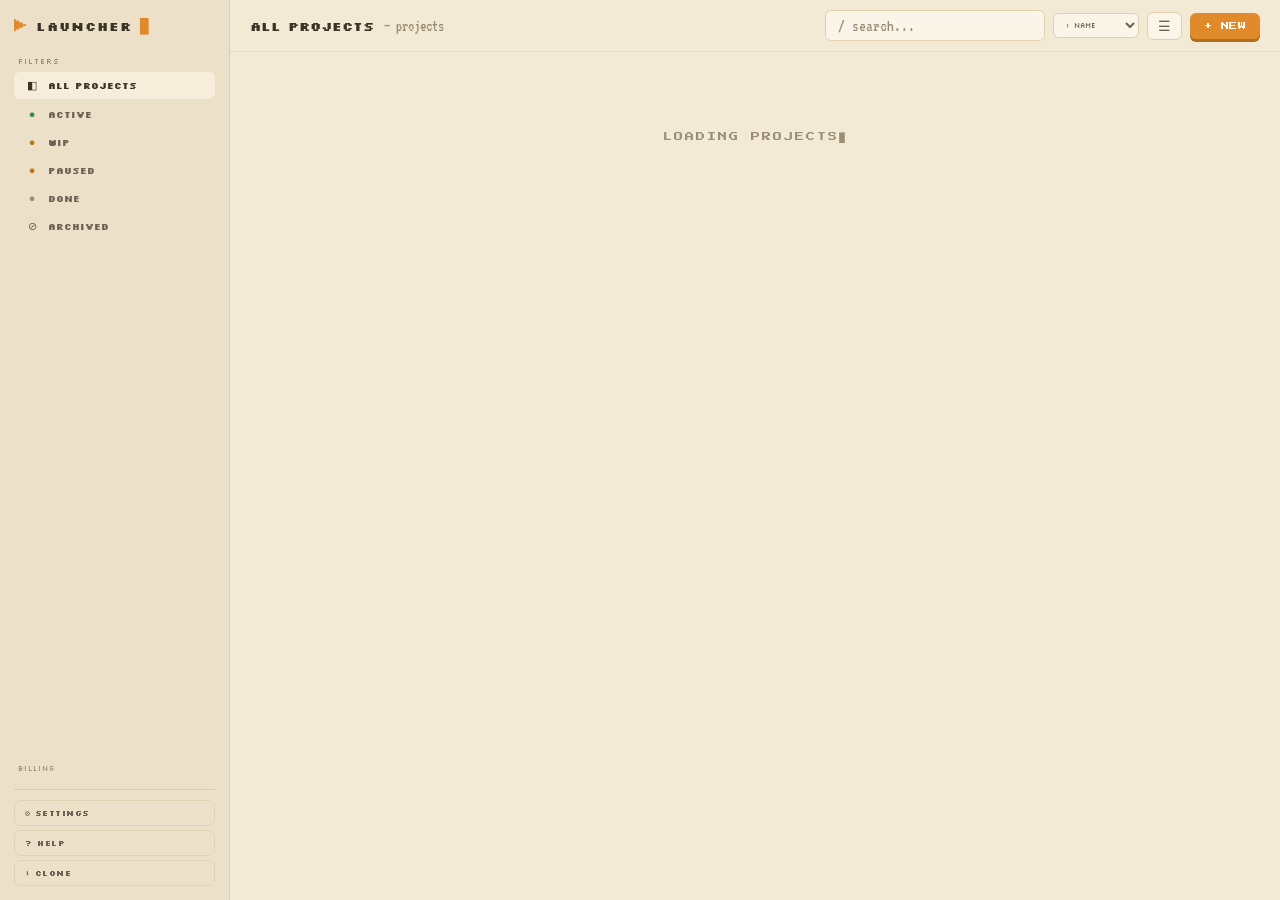
==== index.html @ af738393 "feat: redesign UI with sidebar layout, light/dark themes, and wallpaper system - Replace CRT/neon ae" ====
<!DOCTYPE html>
<html lang="en" data-theme="light">
<head>
  <meta charset="UTF-8">
  <meta name="viewport" content="width=device-width, initial-scale=1.0">
  <title>CLAUDE CODE LAUNCHER</title>
  <link rel="preconnect" href="https://fonts.googleapis.com">
  <link href="https://fonts.googleapis.com/css2?family=Press+Start+2P&family=Silkscreen:wght@400;700&family=VT323:wght@400&display=swap" rel="stylesheet">
  <link rel="stylesheet" href="static/style.css">
</head>
<body>

  <!-- Wallpaper layers -->
  <div id="wallpaper-layer"></div>
  <div id="wallpaper-dim"></div>

  <!-- App shell -->
  <div id="app">

    <!-- SIDEBAR -->
    <aside id="sidebar">
      <div class="sidebar-inner">

        <!-- Logo -->
        <div class="sidebar-logo">
          <span class="logo-icon">▶</span>
          <span class="logo-text">LAUNCHER</span>
          <span class="cursor blink">█</span>
        </div>

        <!-- Status Filters -->
        <div class="sidebar-section-label">FILTERS</div>
        <nav class="sidebar-filters">
          <button class="sidebar-filter active" data-filter="all" onclick="setStatusFilter('all')">
            <span class="filter-icon">◧</span>
            <span class="filter-label">All Projects</span>
          </button>
          <button class="sidebar-filter" data-filter="active" onclick="setStatusFilter('active')">
            <span class="filter-icon" style="color:var(--st-active)">●</span>
            <span class="filter-label">Active</span>
          </button>
          <button class="sidebar-filter" data-filter="wip" onclick="setStatusFilter('wip')">
            <span class="filter-icon" style="color:var(--st-wip)">●</span>
            <span class="filter-label">WIP</span>
          </button>
          <button class="sidebar-filter" data-filter="paused" onclick="setStatusFilter('paused')">
            <span class="filter-icon" style="color:var(--st-paused)">●</span>
            <span class="filter-label">Paused</span>
          </button>
          <button class="sidebar-filter" data-filter="done" onclick="setStatusFilter('done')">
            <span class="filter-icon" style="color:var(--st-done)">●</span>
            <span class="filter-label">Done</span>
          </button>
          <button class="sidebar-filter" data-filter="archived" onclick="setStatusFilter('archived')">
            <span class="filter-icon">⊘</span>
            <span class="filter-label">Archived</span>
          </button>
        </nav>

        <!-- Billing Widget -->
        <div class="sidebar-billing">
          <div class="sidebar-billing-label">BILLING</div>
          <div id="credit-widget" class="credit-widget"></div>
        </div>

        <!-- Bottom Buttons -->
        <div class="sidebar-bottom">
          <button class="sidebar-btn" onclick="openSettingsModal()" title="Settings">⚙ Settings</button>
          <button class="sidebar-btn" onclick="openHelp()" title="Help (press ?)">? Help</button>
          <button class="sidebar-btn" onclick="openCloneModal()" title="Clone from GitHub">⬇ Clone</button>
        </div>

      </div>
    </aside>

    <!-- MAIN -->
    <main id="main">

      <!-- Topbar -->
      <div id="topbar">
        <div class="topbar-left">
          <span class="topbar-filter-title" id="topbar-title">All Projects</span>
          <span class="topbar-count" id="project-count">— projects</span>
        </div>
        <div class="topbar-right">
          <input class="search-bar" id="search-bar" type="text"
                 placeholder="/ search..." oninput="filterProjects(this.value)"
                 autocomplete="off" spellcheck="false">
          <select class="sort-select" id="sort-select" onchange="setSortBy(this.value)" title="Sort projects">
            <option value="name">↑ NAME</option>
            <option value="launched">▶ LAUNCHED</option>
            <option value="modified">⏱ MODIFIED</option>
            <option value="status">◈ STATUS</option>
          </select>
          <button class="btn-view" id="view-toggle" onclick="toggleView()" title="Switch to list view">☰</button>
          <button class="btn-new" onclick="openAddModal()">+ NEW</button>
        </div>
      </div>

      <!-- Project Grid -->
      <div class="main-content">
        <div class="grid" id="project-grid">
          <div class="loading-msg">LOADING PROJECTS<span class="blink">█</span></div>
        </div>
      </div>

    </main>
  </div>

  <div id="toast" class="toast hidden"></div>

  <!-- ── ADD MODAL ── -->
  <div id="add-modal" class="modal hidden" onclick="closeOnBackdrop(event,'add-modal')">
    <div class="modal-box">
      <div class="modal-title">+ NEW PROJECT</div>
      <div class="field-group">
        <label>PROJECT NAME</label>
        <input type="text" id="add-name" placeholder="My New Project" maxlength="50">
      </div>
      <div class="field-group">
        <label>DESCRIPTION</label>
        <textarea id="add-desc" placeholder="What does it do?" rows="3" maxlength="200"></textarea>
      </div>
      <div class="field-group">
        <label>TECH TAGS (comma-separated)</label>
        <input type="text" id="add-tech" placeholder="Python, Flask, React">
      </div>
      <div class="field-group">
        <label>STATUS</label>
        <select id="add-status" class="status-select">
          <option value="ACTIVE">ACTIVE</option>
          <option value="WIP">WIP</option>
          <option value="PAUSED">PAUSED</option>
          <option value="DONE">DONE</option>
        </select>
      </div>
      <div class="field-group">
        <label>COLOR</label>
        <div class="color-row">
          <input type="color" id="add-color" value="#888899">
          <div class="color-swatches">
            <span class="swatch" style="background:#ff6b6b" onclick="setSwatch('#ff6b6b','add-color')"></span>
            <span class="swatch" style="background:#4ecdc4" onclick="setSwatch('#4ecdc4','add-color')"></span>
            <span class="swatch" style="background:#ffe66d" onclick="setSwatch('#ffe66d','add-color')"></span>
            <span class="swatch" style="background:#a8e063" onclick="setSwatch('#a8e063','add-color')"></span>
            <span class="swatch" style="background:#c77dff" onclick="setSwatch('#c77dff','add-color')"></span>
            <span class="swatch" style="background:#ff9f43" onclick="setSwatch('#ff9f43','add-color')"></span>
            <span class="swatch" style="background:#48dbfb" onclick="setSwatch('#48dbfb','add-color')"></span>
            <span class="swatch" style="background:#ff6b9d" onclick="setSwatch('#ff6b9d','add-color')"></span>
          </div>
        </div>
      </div>
      <div class="field-group">
        <label class="theme-option">
          <input type="checkbox" id="add-create-repo"> <span>CREATE PRIVATE GITHUB REPO</span>
        </label>
      </div>
      <div class="modal-actions">
        <button class="btn-pixel btn-cancel" onclick="closeModal('add-modal')">CANCEL</button>
        <button class="btn-pixel btn-confirm" onclick="addProject()">CREATE</button>
      </div>
    </div>
  </div>

  <!-- ── EDIT MODAL ── -->
  <div id="edit-modal" class="modal hidden" onclick="closeOnBackdrop(event,'edit-modal')">
    <div class="modal-box modal-box-wide">
      <div class="modal-title">✎ EDIT PROJECT</div>
      <input type="hidden" id="edit-name">
      <div class="field-group">
        <label>DESCRIPTION</label>
        <textarea id="edit-desc" rows="2" maxlength="200"></textarea>
      </div>
      <div class="field-group">
        <label>NOTES (private, expandable on card)</label>
        <textarea id="edit-notes" rows="2" maxlength="500" placeholder="Private notes..."></textarea>
      </div>
      <div class="field-group">
        <label>TECH TAGS (comma-separated)</label>
        <input type="text" id="edit-tech" placeholder="Python, Flask, React">
      </div>
      <div class="field-group">
        <label>CUSTOM LAUNCH CMD (blank = cd &amp;&amp; claude)</label>
        <input type="text" id="edit-launch-cmd" placeholder="npm run dev &amp;&amp; claude">
      </div>
      <div class="field-row">
        <div class="field-group" style="flex:1">
          <label>STATUS</label>
          <select id="edit-status" class="status-select">
            <option value="ACTIVE">ACTIVE</option>
            <option value="WIP">WIP</option>
            <option value="PAUSED">PAUSED</option>
            <option value="DONE">DONE</option>
          </select>
        </div>
        <div class="field-group" style="width:110px">
          <label>DEV PORT</label>
          <input type="text" id="edit-port" placeholder="3000" maxlength="5">
        </div>
      </div>
      <div class="field-group">
        <label>COLOR</label>
        <div class="color-row">
          <input type="color" id="edit-color">
          <div class="color-swatches">
            <span class="swatch" style="background:#ff6b6b" onclick="setSwatch('#ff6b6b','edit-color')"></span>
            <span class="swatch" style="background:#4ecdc4" onclick="setSwatch('#4ecdc4','edit-color')"></span>
            <span class="swatch" style="background:#ffe66d" onclick="setSwatch('#ffe66d','edit-color')"></span>
            <span class="swatch" style="background:#a8e063" onclick="setSwatch('#a8e063','edit-color')"></span>
            <span class="swatch" style="background:#c77dff" onclick="setSwatch('#c77dff','edit-color')"></span>
            <span class="swatch" style="background:#ff9f43" onclick="setSwatch('#ff9f43','edit-color')"></span>
            <span class="swatch" style="background:#48dbfb" onclick="setSwatch('#48dbfb','edit-color')"></span>
            <span class="swatch" style="background:#ff6b9d" onclick="setSwatch('#ff6b9d','edit-color')"></span>
          </div>
        </div>
      </div>
      <div class="modal-actions">
        <button class="btn-pixel btn-archive" id="edit-archive-btn" onclick="archiveFromEdit()">⊘ ARCHIVE</button>
        <button class="btn-pixel btn-cancel" onclick="closeModal('edit-modal')">CANCEL</button>
        <button class="btn-pixel btn-confirm" onclick="saveEdit()">SAVE</button>
      </div>
      <div class="danger-zone">
        <button class="btn-danger" onclick="openRenameFromEdit()">✎ RENAME</button>
        <button class="btn-danger" onclick="openDeleteFromEdit()">⊗ DELETE</button>
      </div>
    </div>
  </div>

  <!-- ── BILLING DAY MODAL ── -->
  <div id="billing-modal" class="modal hidden" onclick="closeOnBackdrop(event,'billing-modal')">
    <div class="modal-box" style="max-width:340px">
      <div class="modal-title">⚡ BILLING RESET DATE</div>
      <div class="field-group">
        <label>DAY OF MONTH (1–28)</label>
        <input type="number" id="billing-day-input" min="1" max="28" placeholder="1">
      </div>
      <p class="modal-hint">Day when Anthropic billing resets. Used to calculate countdown timer.</p>
      <div class="modal-actions">
        <button class="btn-pixel btn-cancel" onclick="closeModal('billing-modal')">CANCEL</button>
        <button class="btn-pixel btn-confirm" onclick="saveBillingDay()">SAVE</button>
      </div>
    </div>
  </div>

  <!-- ── HELP MODAL ── -->
  <div id="help-modal" class="modal hidden" onclick="closeOnBackdrop(event,'help-modal')">
    <div class="modal-box modal-box-wide help-modal-box">
      <div class="modal-title">? HELP &amp; SHORTCUTS</div>

      <div class="help-grid">

        <div class="help-section">
          <div class="help-section-title">⌨ KEYBOARD</div>
          <div class="help-row"><span class="help-key">1 – 9</span><span class="help-val">Launch nth project card</span></div>
          <div class="help-row"><span class="help-key">/</span><span class="help-val">Focus search bar</span></div>
          <div class="help-row"><span class="help-key">ESC</span><span class="help-val">Close modal / clear search</span></div>
        </div>

        <div class="help-section">
          <div class="help-section-title">🃏 CARD BUTTONS</div>
          <div class="help-row"><span class="help-key">✎</span><span class="help-val">Edit description, notes, color, status</span></div>
          <div class="help-row"><span class="help-key">📁</span><span class="help-val">Open project folder in Explorer</span></div>
          <div class="help-row"><span class="help-key">💻</span><span class="help-val">Open project in VS Code</span></div>
          <div class="help-row"><span class="help-key">🌐</span><span class="help-val">Open localhost:PORT in browser (set port in edit)</span></div>
          <div class="help-row"><span class="help-key">▶ LAUNCH</span><span class="help-val">Open Windows Terminal → WSL → Claude</span></div>
          <div class="help-row"><span class="help-key">▼ NOTES</span><span class="help-val">Expand / collapse private notes</span></div>
        </div>

        <div class="help-section">
          <div class="help-section-title">◧ SIDEBAR</div>
          <div class="help-row"><span class="help-key">All</span><span class="help-val">Show all active projects</span></div>
          <div class="help-row"><span class="help-key">⊘ Archived</span><span class="help-val">Show archived projects</span></div>
          <div class="help-row"><span class="help-key">⚡ Xd</span><span class="help-val">Days until billing resets — click to set</span></div>
          <div class="help-row"><span class="help-key">CONSOLE ↗</span><span class="help-val">Open console.anthropic.com</span></div>
          <div class="help-row"><span class="help-key">+ NEW</span><span class="help-val">Add new project (creates folder on disk)</span></div>
        </div>

        <div class="help-section">
          <div class="help-section-title">📌 CARD INFO</div>
          <div class="help-row"><span class="help-key">⑂ main •3</span><span class="help-val">Git branch + uncommitted files</span></div>
          <div class="help-row"><span class="help-key">⏱ 2d ago</span><span class="help-val">Last file modified in project folder</span></div>
          <div class="help-row"><span class="help-key">▶ launched</span><span class="help-val">Last time you clicked LAUNCH</span></div>
          <div class="help-row"><span class="help-key">ACTIVE</span><span class="help-val">Status badge — set in edit modal</span></div>
        </div>

        <div class="help-section">
          <div class="help-section-title">✎ EDIT MODAL FIELDS</div>
          <div class="help-row"><span class="help-key">Description</span><span class="help-val">Short summary shown on card</span></div>
          <div class="help-row"><span class="help-key">Notes</span><span class="help-val">Private notes, expandable on card</span></div>
          <div class="help-row"><span class="help-key">Tech tags</span><span class="help-val">Comma-separated: Python, Flask, React</span></div>
          <div class="help-row"><span class="help-key">Launch cmd</span><span class="help-val">Custom terminal command (blank = cd &amp;&amp; claude)</span></div>
          <div class="help-row"><span class="help-key">Dev port</span><span class="help-val">Port for 🌐 browser button (e.g. 3000)</span></div>
          <div class="help-row"><span class="help-key">⊘ Archive</span><span class="help-val">Hide project without deleting from disk</span></div>
        </div>

        <div class="help-section">
          <div class="help-section-title">🔔 NOTIFICATIONS</div>
          <div class="help-row"><span class="help-key">ntfy app</span><span class="help-val">Topic: Safe-Claude_Home</span></div>
          <div class="help-row"><span class="help-key">Auto-fires</span><span class="help-val">Every time Claude finishes a response</span></div>
          <div class="help-row"><span class="help-key">All projects</span><span class="help-val">Works in any Claude session, not just launcher</span></div>
        </div>

      </div>

      <div class="modal-actions">
        <button class="btn-pixel btn-confirm" onclick="closeModal('help-modal')">GOT IT</button>
      </div>
    </div>
  </div>

  <!-- ── SETTINGS MODAL ── -->
  <div id="settings-modal" class="modal hidden" onclick="closeOnBackdrop(event,'settings-modal')">
    <div class="modal-box modal-box-wide">
      <div class="modal-title">⚙ SETTINGS</div>
      <div class="field-group">
        <label>PROJECTS BASE DIR (Windows path)</label>
        <input type="text" id="settings-win-base" placeholder="D:\Claude Code" maxlength="200">
      </div>
      <div class="field-group">
        <label>WSL DISTRO NAME</label>
        <input type="text" id="settings-wsl-distro" placeholder="Ubuntu" maxlength="60">
      </div>
      <div class="field-group">
        <label>POLL INTERVAL (seconds)</label>
        <input type="number" id="settings-poll" min="2" max="60" placeholder="5">
      </div>
      <div class="field-group">
        <label>SCAN INTERVAL (seconds)</label>
        <input type="number" id="settings-scan" min="10" max="600" placeholder="60">
      </div>
      <div class="field-group">
        <label>THEME</label>
        <div class="theme-options">
          <label class="theme-option"><input type="radio" name="theme" value="light"><span>LIGHT (warm amber)</span></label>
          <label class="theme-option"><input type="radio" name="theme" value="dark"><span>DARK (slate)</span></label>
        </div>
      </div>
      <div class="field-group">
        <label>WALLPAPER</label>
        <div class="wallpaper-presets">
          <button class="wallpaper-preset active" data-wp="" onclick="setWallpaperPreset('')">OFF</button>
          <button class="wallpaper-preset" data-wp="sunset" onclick="setWallpaperPreset('sunset')">SUNSET</button>
          <button class="wallpaper-preset" data-wp="ocean" onclick="setWallpaperPreset('ocean')">OCEAN</button>
          <button class="wallpaper-preset" data-wp="synth" onclick="setWallpaperPreset('synth')">SYNTH</button>
          <button class="wallpaper-preset" data-wp="forest" onclick="setWallpaperPreset('forest')">FOREST</button>
          <button class="wallpaper-preset" data-wp="ember" onclick="setWallpaperPreset('ember')">EMBER</button>
          <button class="wallpaper-preset" data-wp="slate" onclick="setWallpaperPreset('slate')">SLATE</button>
          <button class="wallpaper-preset" data-wp="custom" id="custom-wp-btn" style="display:none" onclick="setWallpaperPreset('custom')">CUSTOM</button>
        </div>
        <div style="margin-top:8px">
          <label class="wallpaper-upload-label" for="wallpaper-upload">📁 UPLOAD IMAGE</label>
          <input type="file" id="wallpaper-upload" accept="image/*" style="display:none" onchange="onWallpaperUpload(this)">
        </div>
      </div>
      <div class="field-group">
        <label>WALLPAPER DIM &nbsp;<span id="wallpaper-dim-val" style="font-family:var(--font-vt);font-size:15px;color:var(--text2)">40%</span></label>
        <input type="range" id="wallpaper-dim-slider" min="0" max="80" value="40"
               oninput="onWallpaperDimChange(this.value)">
      </div>
      <div class="field-group">
        <label class="theme-option">
          <input type="checkbox" id="settings-summer"> <span>SUMMER (pomeranian mascot)</span>
        </label>
      </div>
      <div class="field-group">
        <label>DESKTOP ICON</label>
        <div style="display:flex;align-items:center;gap:14px;flex-wrap:wrap;margin-bottom:8px">
          <label class="theme-option"><input type="radio" name="desktop-icon" value="icon0" checked> <span>Original</span></label>
          <label class="theme-option"><input type="radio" name="desktop-icon" value="icon1"> <span>PixelArt</span></label>
          <label class="theme-option"><input type="radio" name="desktop-icon" value="icon2"> <span>Gold</span></label>
        </div>
        <button class="btn-pixel btn-confirm" onclick="createDesktopIcon()" style="padding:6px 14px;font-size:0.85em">&#x1F4E5; CREATE DESKTOP ICON</button>
      </div>
      <div class="field-group">
        <label>LAUNCHER PROJECT</label>
        <button class="btn-pixel btn-confirm" onclick="openSelf()" style="display:inline-flex;align-items:center;gap:6px;padding:6px 14px;font-size:0.85em">
          <span style="font-size:1.1em">&#x1F680;</span> OPEN IN CLAUDE
        </button>
      </div>
      <div class="field-group">
        <label>MAINTENANCE</label>
        <div style="display:flex;align-items:center;gap:12px">
          <span id="orphan-count-label" style="font-family:var(--font-vt);font-size:17px;color:var(--text3)">Loading...</span>
          <button class="btn-pixel btn-cancel" id="prune-btn" onclick="doPruneMeta()" style="padding:4px 12px;font-size:0.8em">PRUNE ORPHANS</button>
        </div>
      </div>
      <div class="modal-actions">
        <button class="btn-pixel btn-cancel" onclick="closeModal('settings-modal')">CANCEL</button>
        <button class="btn-pixel btn-confirm" onclick="saveSettingsModal()">SAVE</button>
      </div>
    </div>
  </div>

  <!-- ── SESSION HISTORY MODAL ── -->
  <div id="sessions-modal" class="modal hidden" onclick="closeOnBackdrop(event,'sessions-modal')">
    <div class="modal-box modal-box-wide">
      <div class="modal-title" id="sessions-modal-title">SESSION HISTORY</div>
      <div id="sessions-list" class="session-list"></div>
      <div class="modal-actions">
        <button class="btn-pixel btn-cancel" onclick="closeModal('sessions-modal')">CLOSE</button>
      </div>
    </div>
  </div>

  <!-- ── COMMIT & PUSH MODAL ── -->
  <div id="commit-modal" class="modal hidden" onclick="closeOnBackdrop(event,'commit-modal')">
    <div class="modal-box modal-box-wide">
      <div class="modal-title">⇧ COMMIT &amp; PUSH</div>
      <input type="hidden" id="commit-project-name">
      <div class="field-group">
        <label>CHANGED FILES</label>
        <textarea id="commit-file-list" class="commit-file-list" rows="5" readonly></textarea>
      </div>
      <div class="field-group">
        <label>COMMIT MESSAGE</label>
        <input type="text" id="commit-message" maxlength="200" placeholder="Update: description of changes">
      </div>
      <div class="modal-actions">
        <button class="btn-pixel btn-cancel" onclick="closeModal('commit-modal')">CANCEL</button>
        <button class="btn-pixel btn-confirm" onclick="doCommitPush()">COMMIT &amp; PUSH</button>
      </div>
    </div>
  </div>

  <!-- ── DELETE CONFIRM MODAL ── -->
  <div id="delete-modal" class="modal hidden" onclick="closeOnBackdrop(event,'delete-modal')">
    <div class="modal-box" style="max-width:380px">
      <div class="modal-title" style="color:var(--danger)">⚠ DELETE PROJECT</div>
      <input type="hidden" id="delete-project-name">
      <p class="modal-hint">This sends the folder to the Recycle Bin. Type the project name to confirm.</p>
      <div class="field-group">
        <label>TYPE PROJECT NAME TO CONFIRM</label>
        <input type="text" id="delete-confirm-input" placeholder="Project name">
      </div>
      <div class="modal-actions">
        <button class="btn-pixel btn-cancel" onclick="closeModal('delete-modal')">CANCEL</button>
        <button class="btn-pixel btn-danger" onclick="doDeleteProject()">DELETE</button>
      </div>
    </div>
  </div>

  <!-- ── RENAME MODAL ── -->
  <div id="rename-modal" class="modal hidden" onclick="closeOnBackdrop(event,'rename-modal')">
    <div class="modal-box" style="max-width:380px">
      <div class="modal-title">✎ RENAME PROJECT</div>
      <input type="hidden" id="rename-project-old">
      <div class="field-group">
        <label>NEW NAME</label>
        <input type="text" id="rename-project-new" maxlength="100" placeholder="New project name">
      </div>
      <div class="modal-actions">
        <button class="btn-pixel btn-cancel" onclick="closeModal('rename-modal')">CANCEL</button>
        <button class="btn-pixel btn-confirm" onclick="doRenameProject()">RENAME</button>
      </div>
    </div>
  </div>

  <!-- ── CLONE MODAL ── -->
  <div id="clone-modal" class="modal hidden" onclick="closeOnBackdrop(event,'clone-modal')">
    <div class="modal-box" style="max-width:440px">
      <div class="modal-title">⬇ CLONE FROM GITHUB</div>
      <div class="field-group">
        <label>GITHUB URL OR REPO (user/repo)</label>
        <input type="text" id="clone-url" placeholder="https://github.com/user/repo"
               oninput="onCloneUrlInput(this.value)" autocomplete="off" spellcheck="false">
      </div>
      <div class="field-group">
        <label>FOLDER NAME <span style="opacity:.5">(auto from URL)</span></label>
        <input type="text" id="clone-name" placeholder="repo-name" maxlength="100"
               oninput="onCloneNameInput(this.value)">
      </div>
      <div id="clone-status"></div>
      <div class="modal-actions">
        <button class="btn-pixel btn-cancel" onclick="closeModal('clone-modal')">CANCEL</button>
        <button class="btn-pixel btn-confirm" id="clone-btn" onclick="doClone()">⬇ CLONE</button>
      </div>
    </div>
  </div>

  <!-- Summer mascot -->
  <div id="summer-zone" style="display:none">
    <div id="summer"></div>
    <div id="summer-bubble"></div>
  </div>

  <script src="static/app.js"></script>
  <script src="static/summer.js"></script>
</body>
</html>
---- static/style.css ----
/* ── RESET & BASE ── */
*, *::before, *::after { box-sizing: border-box; margin: 0; padding: 0; }

/* ── FONT VARS & LIGHT THEME TOKENS ── */
:root {
  --bg: #f3ead6;
  --dot-bg: rgba(120,90,40,.07);
  --sidebar: #ece0c8;
  --sidebar-bd: #ddccab;
  --card: #fffdf7;
  --card-bd: #e7dcc4;
  --text: #3a3326;
  --text2: #6b6253;
  --text3: #9b8e74;
  --accent: #e08a2b;
  --accent-strong: #c2701c;
  --accent-ink: #ffffff;
  --accent-shadow: #b06d1a;
  --chip-bg: #f3ead6;
  --chip-bd: #e0d3b4;
  --field-bg: #fbf5e9;
  --field-bd: #e0d0ad;
  --hover: #f6eeda;
  --shadow: 0 2px 8px rgba(120,90,40,.10);
  --git-bg: #eaf3f6;
  --git-bd: #cfe2e8;
  --git-ink: #4f7a86;
  --st-active: #3d8a45;
  --st-wip: #b07d18;
  --st-paused: #c2701c;
  --st-done: #9b8e74;
  --topbar-bg: rgba(243,234,214,0.90);
  --sidebar-glass: rgba(236,224,200,0.94);
  --danger: #c0392b;
  --font-pixel: 'Press Start 2P', monospace;
  --font-silk: 'Silkscreen', monospace;
  --font-vt: 'VT323', monospace;
}

/* ── DARK THEME TOKENS ── */
[data-theme="dark"] {
  --bg: #15171c;
  --dot-bg: rgba(255,255,255,.025);
  --sidebar: #1b1e25;
  --sidebar-bd: #2c313b;
  --card: #20242c;
  --card-bd: #2c313b;
  --text: #e8e6df;
  --text2: #9aa0ac;
  --text3: #6b7280;
  --accent: #e8a13c;
  --accent-strong: #f0b85a;
  --accent-ink: #1a1407;
  --accent-shadow: #3a2c12;
  --chip-bg: #262b34;
  --chip-bd: #343b46;
  --field-bg: #1b1e25;
  --field-bd: #2c313b;
  --hover: #262b34;
  --shadow: 0 3px 12px rgba(0,0,0,.32);
  --git-bg: #13242a;
  --git-bd: #2c4a52;
  --git-ink: #7fc0cc;
  --st-active: #76d672;
  --st-wip: #e8c44d;
  --st-paused: #e89a4d;
  --st-done: #9aa0ac;
  --topbar-bg: rgba(21,23,28,0.90);
  --sidebar-glass: rgba(27,30,37,0.94);
  --danger: #e05c5c;
}

html { font-size: 16px; }
body {
  background: var(--bg);
  color: var(--text);
  font-family: var(--font-vt);
  font-size: 20px;
  height: 100vh;
  overflow: hidden;
}

/* ── WALLPAPER LAYERS ── */
#wallpaper-layer,
#wallpaper-dim {
  position: fixed;
  inset: 0;
  pointer-events: none;
}
#wallpaper-layer { z-index: 0; }
#wallpaper-dim   { z-index: 1; }

/* ── APP SHELL ── */
#app {
  position: relative;
  z-index: 2;
  display: flex;
  height: 100vh;
}

/* ── SIDEBAR ── */
#sidebar {
  width: 230px;
  flex-shrink: 0;
  height: 100vh;
  overflow-y: auto;
  background: var(--sidebar-glass);
  border-right: 1px solid var(--sidebar-bd);
  backdrop-filter: blur(12px);
  -webkit-backdrop-filter: blur(12px);
  z-index: 20;
}
.sidebar-inner {
  display: flex;
  flex-direction: column;
  height: 100%;
  padding: 18px 14px 14px;
  gap: 0;
}

/* logo */
.sidebar-logo {
  display: flex;
  align-items: center;
  gap: 8px;
  margin-bottom: 22px;
}
.logo-icon {
  font-family: var(--font-pixel);
  font-size: 14px;
  color: var(--accent);
}
.logo-text {
  font-family: var(--font-silk);
  font-weight: 700;
  font-size: 13px;
  color: var(--text);
  letter-spacing: 1px;
}
.cursor { color: var(--accent); font-size: 14px; }
.blink  { animation: blink 1s step-end infinite; }

/* section labels */
.sidebar-section-label {
  font-family: var(--font-silk);
  font-size: 8px;
  color: var(--text3);
  letter-spacing: 1px;
  margin-bottom: 6px;
  padding: 0 4px;
}

/* filter nav */
.sidebar-filters {
  display: flex;
  flex-direction: column;
  gap: 2px;
  margin-bottom: 20px;
}
.sidebar-filter {
  display: flex;
  align-items: center;
  gap: 8px;
  background: transparent;
  border: none;
  border-radius: 6px;
  padding: 7px 10px;
  cursor: pointer;
  color: var(--text2);
  width: 100%;
  text-align: left;
  transition: background 0.12s, color 0.12s;
}
.sidebar-filter:hover { background: var(--hover); color: var(--text); }
.sidebar-filter.active { background: var(--hover); color: var(--text); }
.filter-icon {
  font-size: 11px;
  width: 16px;
  text-align: center;
  flex-shrink: 0;
}
.filter-label {
  font-family: var(--font-silk);
  font-size: 9px;
  font-weight: 700;
}

/* billing widget */
.sidebar-billing {
  margin-top: auto;
  padding: 10px 4px 0;
}
.sidebar-billing-label {
  font-family: var(--font-silk);
  font-size: 7px;
  color: var(--text3);
  letter-spacing: 1px;
  margin-bottom: 6px;
}
.credit-widget {
  display: flex;
  flex-direction: column;
  gap: 4px;
}
.credit-pill {
  font-family: var(--font-silk);
  font-size: 7px;
  border: 1px solid;
  border-radius: 3px;
  padding: 3px 7px;
  letter-spacing: 0.5px;
  white-space: nowrap;
  display: inline-block;
}
.credit-reset   { border-color: var(--accent); color: var(--accent); cursor: pointer; }
.credit-reset:hover { filter: brightness(1.2); }
.credit-set     { border-color: var(--text3); color: var(--text3); cursor: pointer; }
.credit-set:hover { border-color: var(--accent); color: var(--accent); }
.credit-launches { border-color: var(--chip-bd); color: var(--text2); }
.credit-console  { border-color: var(--git-ink); color: var(--git-ink); cursor: pointer; }
.credit-console:hover { filter: brightness(1.2); }

/* bottom sidebar buttons */
.sidebar-bottom {
  display: flex;
  flex-direction: column;
  gap: 4px;
  margin-top: 10px;
  padding-top: 10px;
  border-top: 1px solid var(--sidebar-bd);
}
.sidebar-btn {
  font-family: var(--font-silk);
  font-size: 8px;
  font-weight: 700;
  background: transparent;
  border: 1px solid var(--chip-bd);
  border-radius: 6px;
  padding: 7px 10px;
  color: var(--text2);
  cursor: pointer;
  text-align: left;
  transition: background 0.12s, color 0.12s, border-color 0.12s;
  letter-spacing: 0.5px;
}
.sidebar-btn:hover {
  background: var(--hover);
  color: var(--text);
  border-color: var(--text3);
}

/* ── MAIN ── */
#main {
  flex: 1;
  display: flex;
  flex-direction: column;
  height: 100vh;
  overflow: hidden;
}

/* ── TOPBAR ── */
#topbar {
  display: flex;
  align-items: center;
  justify-content: space-between;
  gap: 12px;
  padding: 10px 20px;
  background: var(--topbar-bg);
  border-bottom: 1px solid var(--card-bd);
  backdrop-filter: blur(10px);
  -webkit-backdrop-filter: blur(10px);
  position: sticky;
  top: 0;
  z-index: 10;
  flex-shrink: 0;
}
.topbar-left {
  display: flex;
  align-items: baseline;
  gap: 10px;
  flex-shrink: 0;
}
.topbar-filter-title {
  font-family: var(--font-silk);
  font-weight: 700;
  font-size: 13px;
  color: var(--text);
}
.topbar-count {
  font-family: var(--font-vt);
  font-size: 16px;
  color: var(--text3);
}
.topbar-right {
  display: flex;
  align-items: center;
  gap: 8px;
}

/* search bar */
.search-bar {
  background: var(--field-bg);
  border: 1px solid var(--field-bd);
  border-radius: 6px;
  color: var(--text);
  font-family: var(--font-vt);
  font-size: 17px;
  padding: 6px 12px;
  outline: none;
  width: 220px;
  transition: border-color 0.15s;
}
.search-bar:focus { border-color: var(--accent); }
.search-bar::placeholder { color: var(--text3); }

/* sort select */
.sort-select {
  background: var(--field-bg);
  border: 1px solid var(--field-bd);
  border-radius: 6px;
  color: var(--text2);
  font-family: var(--font-silk);
  font-size: 7px;
  padding: 6px 8px;
  cursor: pointer;
  outline: none;
  transition: border-color 0.15s;
}
.sort-select:hover, .sort-select:focus { border-color: var(--accent); color: var(--text); }
.sort-select option { background: var(--field-bg); color: var(--text); }

/* view toggle */
.btn-view {
  background: var(--field-bg);
  border: 1px solid var(--field-bd);
  border-radius: 6px;
  color: var(--text2);
  font-size: 14px;
  padding: 5px 10px;
  cursor: pointer;
  transition: background 0.12s, border-color 0.12s;
}
.btn-view:hover { background: var(--hover); border-color: var(--text3); color: var(--text); }

/* + NEW button */
.btn-new {
  font-family: var(--font-pixel);
  font-size: 8px;
  background: var(--accent);
  color: var(--accent-ink);
  border: none;
  border-radius: 6px;
  padding: 9px 14px;
  cursor: pointer;
  box-shadow: 0 3px 0 var(--accent-shadow);
  letter-spacing: 0.5px;
  white-space: nowrap;
  transition: filter 0.1s;
}
.btn-new:hover  { filter: brightness(1.08); }
.btn-new:active { transform: translateY(2px); box-shadow: none; }

/* ── MAIN CONTENT / GRID ── */
.main-content {
  flex: 1;
  overflow-y: auto;
  padding: 20px 20px;
}
.grid {
  display: grid;
  grid-template-columns: repeat(auto-fill, minmax(340px, 1fr));
  gap: 16px;
  align-items: stretch;
}

/* ── CARD ── */
.card {
  position: relative;
  background: var(--card);
  border: 1px solid var(--card-bd);
  border-top: 3px solid var(--card-color, #888);
  border-radius: 8px;
  box-shadow: var(--shadow);
  padding: 15px 16px;
  display: flex;
  flex-direction: column;
  gap: 8px;
  height: 300px;
  overflow: hidden;
  transition: transform 0.12s, box-shadow 0.12s, border-color 0.12s;
}
.card:hover {
  border-color: var(--card-color, #888);
  box-shadow: 0 8px 22px rgba(0,0,0,.15);
  transform: translateY(-2px);
}
.card-pinned { border-top-width: 4px; }
.card-archived {
  opacity: 0.5;
  filter: grayscale(40%);
}
.card-archived:hover { opacity: 0.72; filter: grayscale(20%); }

.card-header {
  display: flex;
  align-items: center;
  gap: 8px;
  flex-shrink: 0;
}
.card-dot {
  width: 9px; height: 9px;
  border-radius: 2px;
  flex-shrink: 0;
  image-rendering: pixelated;
}
.card-name {
  font-family: var(--font-pixel);
  font-size: 9px;
  color: var(--text);
  flex: 1;
  line-height: 1.5;
  word-break: break-word;
  overflow: hidden;
  display: -webkit-box;
  -webkit-line-clamp: 2;
  -webkit-box-orient: vertical;
}

.card-meta {
  display: flex;
  align-items: center;
  gap: 6px;
  flex-wrap: wrap;
  flex-shrink: 0;
}

.status-badge {
  font-family: var(--font-silk);
  font-size: 7px;
  color: var(--status-color, #888);
  box-shadow: inset 0 0 0 1.5px var(--status-color, #888);
  border-radius: 3px;
  padding: 2px 6px;
  letter-spacing: 0.5px;
  white-space: nowrap;
}

.git-badge {
  font-family: var(--font-silk);
  font-size: 7px;
  color: var(--git-ink);
  background: var(--git-bg);
  border: 1px solid var(--git-bd);
  border-radius: 3px;
  padding: 2px 6px;
  letter-spacing: 0.3px;
  white-space: nowrap;
  max-width: 130px;
  overflow: hidden;
  text-overflow: ellipsis;
}
.git-dirty  { color: var(--st-wip); margin-left: 2px; }
.git-ahead  { color: var(--st-active); margin-left: 2px; }
.git-behind { color: var(--danger); margin-left: 2px; }

.last-modified {
  font-family: var(--font-vt);
  font-size: 15px;
  color: var(--text3);
  white-space: nowrap;
}
.disk-size {
  font-family: var(--font-vt);
  font-size: 14px;
  color: var(--text3);
  margin-left: auto;
  white-space: nowrap;
}

.card-launched {
  font-family: var(--font-vt);
  font-size: 15px;
  color: var(--text3);
  flex-shrink: 0;
}
.card-usage {
  font-family: var(--font-vt);
  font-size: 14px;
  color: var(--text3);
  flex-shrink: 0;
}

.card-desc {
  font-family: var(--font-vt);
  font-size: 18px;
  color: var(--text2);
  line-height: 1.4;
  overflow: hidden;
  display: -webkit-box;
  -webkit-line-clamp: 3;
  -webkit-box-orient: vertical;
  flex: 1;
  min-height: 0;
}

.card-notes {
  font-family: var(--font-vt);
  font-size: 16px;
  color: var(--text3);
  line-height: 1.4;
  background: var(--chip-bg);
  border-left: 2px solid var(--chip-bd);
  padding: 6px 8px;
  white-space: pre-wrap;
  word-break: break-word;
  overflow: hidden;
  max-height: 200px;
  transition: max-height 0.25s ease, padding 0.25s ease;
  flex-shrink: 0;
}
.card-notes.collapsed { max-height: 0; padding-top: 0; padding-bottom: 0; }

.btn-notes-toggle {
  background: transparent;
  border: none;
  cursor: pointer;
  font-family: var(--font-silk);
  font-size: 7px;
  color: var(--text3);
  padding: 2px 0;
  letter-spacing: 0.5px;
  transition: color 0.15s;
  flex-shrink: 0;
}
.btn-notes-toggle:hover { color: var(--text); }

.card-tech {
  display: flex;
  flex-wrap: wrap;
  gap: 4px;
  min-height: 18px;
  max-height: 44px;
  overflow: hidden;
  flex-shrink: 0;
}
.tag {
  font-family: var(--font-silk);
  font-size: 7px;
  background: var(--chip-bg);
  color: var(--text3);
  border: 1px solid var(--chip-bd);
  border-radius: 3px;
  padding: 2px 5px;
}

.card-footer {
  margin-top: auto;
  flex-shrink: 0;
}

/* quick actions */
.quick-actions {
  display: flex;
  gap: 5px;
  margin-bottom: 7px;
  flex-wrap: nowrap;
  overflow: hidden;
}
.btn-quick {
  background: var(--chip-bg);
  border: 1px solid var(--chip-bd);
  border-radius: 5px;
  cursor: pointer;
  font-size: 13px;
  padding: 3px 7px;
  line-height: 1;
  transition: border-color 0.12s, transform 0.08s, background 0.1s;
}
.btn-quick:hover { border-color: var(--accent); background: var(--hover); transform: translateY(-1px); }
.btn-quick:active { transform: translate(1px, 1px); }

/* card action row */
.card-actions-row {
  display: flex;
  align-items: center;
  gap: 6px;
  justify-content: flex-end;
}

/* ── LAUNCH BUTTON ── */
.btn-launch {
  font-family: var(--font-silk);
  font-weight: 700;
  font-size: 10px;
  color: #fff;
  text-shadow: 0 1px 2px rgba(0,0,0,0.4);
  background: var(--card-color, #888);
  border: none;
  border-radius: 6px;
  padding: 9px 18px;
  min-width: 122px;
  text-align: center;
  cursor: pointer;
  box-shadow: 0 3px 0 rgba(0,0,0,0.2);
  letter-spacing: 0.5px;
  transition: filter 0.1s, transform 0.05s;
  position: relative;
}
.btn-launch:hover  { filter: brightness(1.12); }
.btn-launch:active { transform: translateY(2px); box-shadow: none; }
.btn-launch.loading { opacity: 0.7; cursor: not-allowed; }

/* ── COMMIT BUTTON ── */
.btn-commit {
  background: transparent;
  border: 1px solid var(--st-wip);
  border-radius: 5px;
  color: var(--st-wip);
  cursor: pointer;
  font-family: var(--font-silk);
  font-size: 8px;
  padding: 5px 8px;
  line-height: 1;
  transition: background 0.12s, transform 0.08s;
  white-space: nowrap;
}
.btn-commit:hover { background: rgba(176,125,24,.1); transform: translateY(-1px); }

/* ── PIN / EDIT BUTTONS ── */
.btn-pin {
  background: transparent;
  border: none;
  cursor: pointer;
  color: var(--text3);
  font-size: 12px;
  padding: 2px 4px;
  transition: color 0.15s, transform 0.1s;
  line-height: 1;
  flex-shrink: 0;
}
.btn-pin:hover  { color: var(--st-wip); transform: scale(1.2); }
.btn-pin.pinned { color: var(--st-wip); }

.btn-edit {
  background: transparent;
  border: none;
  cursor: pointer;
  color: var(--text3);
  font-size: 14px;
  padding: 2px 5px;
  transition: color 0.15s;
  flex-shrink: 0;
}
.btn-edit:hover { color: var(--text); }

/* ── KEYBOARD HINT ── */
.kbd-hint {
  position: absolute;
  top: 0; right: 0;
  background: var(--accent);
  color: var(--accent-ink);
  font-family: var(--font-pixel);
  font-size: 7px;
  padding: 3px 6px;
  border-bottom-left-radius: 7px;
  opacity: 0.85;
  pointer-events: none;
  z-index: 2;
}

/* ── LIVE DOT ── */
.live-dot {
  display: inline-block;
  width: 7px; height: 7px;
  border-radius: 50%;
  background: var(--st-active);
  margin-left: 4px;
  animation: livepulse 1.5s ease-in-out infinite;
  vertical-align: middle;
  flex-shrink: 0;
}

/* ── ARCHIVE BADGE ── */
.archive-badge {
  position: absolute;
  top: 50%; left: 50%;
  transform: translate(-50%, -50%) rotate(-12deg);
  font-family: var(--font-pixel);
  font-size: 10px;
  color: rgba(192,57,43,0.3);
  border: 2px solid rgba(192,57,43,0.2);
  padding: 5px 12px;
  pointer-events: none;
  z-index: 5;
  letter-spacing: 3px;
}

/* ── LOADING MSG ── */
.loading-msg {
  grid-column: 1 / -1;
  font-family: var(--font-pixel);
  font-size: 9px;
  color: var(--text3);
  text-align: center;
  padding: 60px 0;
  letter-spacing: 2px;
}

/* ── COMPACT (LIST) VIEW ── */
.grid.list-view {
  display: flex;
  flex-direction: column;
  gap: 6px;
  grid-template-columns: unset;
}
.grid.list-view .card {
  height: auto;
  min-height: 0;
  flex-direction: row;
  align-items: center;
  gap: 10px;
  padding: 8px 12px;
  border-top: 1px solid var(--card-bd);
  border-left: 3px solid var(--card-color, #888);
  border-radius: 7px;
  overflow: hidden;
}
.grid.list-view .card:hover { transform: translateX(1px); }
.grid.list-view .card .card-header { flex: 0 0 180px; overflow: hidden; }
.grid.list-view .card .card-name  { font-size: 8px; -webkit-line-clamp: 1; }
.grid.list-view .card .card-meta  { flex: 0 0 auto; margin: 0; flex-wrap: nowrap; }
.grid.list-view .card .card-footer {
  margin-top: 0; margin-left: auto; flex-shrink: 0;
}
.grid.list-view .card .card-actions-row { justify-content: flex-end; }
.grid.list-view .card .btn-launch {
  min-width: 96px; font-size: 9px; padding: 6px 10px; border-radius: 5px;
}
.grid.list-view .card .quick-actions { margin-bottom: 0; }
.grid.list-view .card .card-desc,
.grid.list-view .card .card-tech,
.grid.list-view .card .card-notes,
.grid.list-view .card .card-launched,
.grid.list-view .card .card-usage,
.grid.list-view .card .disk-size,
.grid.list-view .card .btn-notes-toggle,
.grid.list-view .card .archive-badge,
.grid.list-view .card .kbd-hint { display: none; }

/* ── MODAL ── */
.modal {
  position: fixed; inset: 0; z-index: 200;
  background: rgba(0,0,0,0.45);
  display: flex; align-items: center; justify-content: center;
  padding: 20px;
}
.modal.hidden { display: none; }

.modal-box {
  background: var(--card);
  border: 1px solid var(--card-bd);
  border-radius: 14px;
  padding: 24px 26px;
  width: 100%; max-width: 420px;
  display: flex; flex-direction: column; gap: 16px;
  box-shadow: 0 30px 80px rgba(0,0,0,.35);
  animation: modalin .22s ease;
  max-height: calc(100vh - 40px);
  overflow-y: auto;
}
.modal-box-wide { max-width: 600px; }

.modal-title {
  font-family: var(--font-pixel);
  font-size: 9px;
  color: var(--accent);
  letter-spacing: 1px;
  border-bottom: 1px solid var(--card-bd);
  padding-bottom: 12px;
  flex-shrink: 0;
}

.field-group { display: flex; flex-direction: column; gap: 5px; }
.field-group label {
  font-family: var(--font-silk);
  font-size: 8px;
  color: var(--text3);
  letter-spacing: 0.5px;
}
.field-group input[type="text"],
.field-group input[type="number"],
.field-group textarea,
.status-select {
  background: var(--field-bg);
  border: 1px solid var(--field-bd);
  border-radius: 6px;
  color: var(--text);
  font-family: var(--font-vt);
  font-size: 19px;
  padding: 7px 10px;
  resize: vertical;
  outline: none;
  transition: border-color 0.15s;
}
.status-select { cursor: pointer; width: 100%; }
.field-group input:focus,
.field-group textarea:focus { border-color: var(--accent); }

.field-row { display: flex; gap: 12px; align-items: flex-start; }
.modal-hint {
  font-family: var(--font-vt);
  font-size: 17px;
  color: var(--text3);
  line-height: 1.5;
}

.color-row { display: flex; align-items: center; gap: 12px; }
.field-group input[type="color"] {
  width: 34px; height: 34px; padding: 0;
  border: 1px solid var(--field-bd);
  border-radius: 5px;
  background: var(--field-bg); cursor: pointer;
}
.color-swatches { display: flex; gap: 6px; flex-wrap: wrap; }
.swatch {
  width: 20px; height: 20px; cursor: pointer;
  border: 1.5px solid transparent;
  border-radius: 3px;
  transition: transform 0.1s, border-color 0.1s;
}
.swatch:hover { transform: scale(1.25); border-color: var(--text); }

.modal-actions {
  display: flex; justify-content: flex-end; gap: 8px;
  border-top: 1px solid var(--card-bd); padding-top: 14px;
  flex-shrink: 0;
}

/* modal buttons */
.btn-pixel {
  font-family: var(--font-silk);
  font-weight: 700;
  font-size: 8px;
  border: none;
  cursor: pointer;
  padding: 8px 14px;
  border-radius: 6px;
  transition: filter 0.1s, transform 0.05s;
  letter-spacing: 0.5px;
}
.btn-pixel:active { transform: translateY(1px); }

.btn-add     { /* alias for btn-new in old code */ }
.btn-cancel  { background: var(--chip-bg); color: var(--text2); border: 1px solid var(--chip-bd); }
.btn-cancel:hover { filter: brightness(0.95); }
.btn-confirm { background: var(--accent); color: var(--accent-ink); }
.btn-confirm:hover { filter: brightness(1.08); }

.btn-archive {
  background: transparent;
  color: var(--danger);
  border: 1px solid var(--danger) !important;
  margin-right: auto;
}
.btn-archive:hover { background: rgba(192,57,43,.1); }
.btn-unarchive {
  background: transparent;
  color: var(--accent);
  border: 1px solid var(--accent) !important;
  margin-right: auto;
}
.btn-unarchive:hover { background: rgba(224,138,43,.1); }

.btn-archive-toggle { display: none; }

.danger-zone {
  border-top: 1px solid rgba(192,57,43,0.3);
  padding-top: 12px;
  display: flex; gap: 8px; align-items: center;
  flex-shrink: 0;
}
.btn-danger {
  background: transparent;
  color: var(--danger);
  border: 1px solid var(--danger);
  border-radius: 5px;
  font-family: var(--font-silk);
  font-size: 7px;
  font-weight: 700;
  padding: 6px 10px;
  cursor: pointer;
  transition: background 0.12s;
}
.btn-danger:hover { background: rgba(192,57,43,.12); }

/* ── THEME RADIO GROUP ── */
.theme-options { display: flex; gap: 12px; flex-wrap: wrap; }
.theme-option  { display: flex; align-items: center; gap: 6px; cursor: pointer; }
.theme-option input[type="radio"],
.theme-option input[type="checkbox"] {
  accent-color: var(--accent);
  width: 13px; height: 13px; cursor: pointer;
}
.theme-option span {
  font-family: var(--font-silk);
  font-size: 8px;
  color: var(--text2);
}
.theme-option:hover span { color: var(--text); }

/* ── WALLPAPER SETTINGS ── */
.wallpaper-presets {
  display: flex;
  flex-wrap: wrap;
  gap: 5px;
  margin-top: 2px;
}
.wallpaper-preset {
  font-family: var(--font-silk);
  font-size: 7px;
  font-weight: 700;
  background: var(--chip-bg);
  border: 1px solid var(--chip-bd);
  border-radius: 5px;
  padding: 5px 8px;
  cursor: pointer;
  color: var(--text2);
  transition: background 0.1s, border-color 0.1s, color 0.1s;
}
.wallpaper-preset:hover { border-color: var(--accent); color: var(--accent); }
.wallpaper-preset.active {
  background: var(--accent);
  color: var(--accent-ink);
  border-color: var(--accent);
}
.wallpaper-upload-label {
  display: inline-block;
  font-family: var(--font-silk);
  font-size: 7px;
  font-weight: 700;
  background: var(--chip-bg);
  border: 1px solid var(--chip-bd);
  border-radius: 5px;
  padding: 5px 10px;
  cursor: pointer;
  color: var(--text2);
  transition: background 0.1s, border-color 0.1s;
}
.wallpaper-upload-label:hover { border-color: var(--accent); color: var(--accent); }
.wallpaper-upload-label.active {
  background: var(--accent);
  color: var(--accent-ink);
  border-color: var(--accent);
}

input[type="range"] {
  width: 100%;
  accent-color: var(--accent);
  cursor: pointer;
}

/* ── TOAST ── */
.toast {
  position: fixed;
  bottom: 80px;
  left: 50%;
  transform: translateX(-50%);
  z-index: 9999;
  font-family: var(--font-silk);
  font-weight: 700;
  font-size: 9px;
  letter-spacing: 0.5px;
  color: var(--text);
  background: var(--card);
  border: 1px solid var(--card-bd);
  border-radius: 9px;
  padding: 11px 18px;
  box-shadow: 0 10px 30px rgba(0,0,0,.25);
  animation: toastin .25s ease;
  white-space: nowrap;
}
.toast.success { color: var(--st-active); border-color: var(--st-active); }
.toast.error   { color: var(--danger);    border-color: var(--danger); }
.toast.hidden  { display: none; }

/* ── HELP MODAL ── */
.help-modal-box {
  max-width: 740px;
  max-height: calc(100vh - 40px);
  overflow-y: auto;
}
.help-grid {
  display: grid;
  grid-template-columns: 1fr 1fr;
  gap: 18px;
}
.help-section { display: flex; flex-direction: column; gap: 5px; }
.help-section-title {
  font-family: var(--font-silk);
  font-size: 7px;
  font-weight: 700;
  color: var(--accent);
  letter-spacing: 1px;
  border-bottom: 1px solid var(--card-bd);
  padding-bottom: 5px;
  margin-bottom: 3px;
}
.help-row { display: flex; align-items: baseline; gap: 8px; }
.help-key {
  font-family: var(--font-silk);
  font-size: 7px;
  color: var(--accent);
  background: var(--chip-bg);
  border: 1px solid var(--chip-bd);
  border-radius: 3px;
  padding: 2px 5px;
  white-space: nowrap;
  flex-shrink: 0;
  min-width: 65px;
  text-align: center;
}
.help-val {
  font-family: var(--font-vt);
  font-size: 17px;
  color: var(--text2);
  line-height: 1.3;
}
@media (max-width: 680px) {
  .help-grid { grid-template-columns: 1fr; }
  .help-modal-box { max-width: 100%; }
}

/* ── SESSION HISTORY MODAL ── */
.session-list {
  display: flex; flex-direction: column; gap: 6px;
  max-height: 300px; overflow-y: auto;
}
.session-row {
  display: flex; flex-direction: column; gap: 2px;
  padding: 9px 11px;
  background: var(--chip-bg);
  border: 1px solid var(--chip-bd);
  border-radius: 7px;
  cursor: pointer;
  transition: border-color 0.12s;
}
.session-row:hover { border-color: var(--accent); }
.session-row-header {
  display: flex; align-items: center; justify-content: space-between; gap: 8px;
}
.session-ago  { font-family: var(--font-silk); font-size: 7px; color: var(--text3); }
.session-meta { font-family: var(--font-silk); font-size: 6px; color: var(--text3); }
.session-prompt {
  font-family: var(--font-vt); font-size: 17px;
  color: var(--text2); line-height: 1.3;
  overflow: hidden; text-overflow: ellipsis; white-space: nowrap;
}

/* ── COMMIT MODAL ── */
.commit-file-list {
  font-family: var(--font-vt); font-size: 15px;
  color: var(--st-wip);
  background: var(--field-bg);
  border: 1px solid var(--field-bd);
  border-radius: 6px;
  padding: 7px 10px; max-height: 110px; overflow-y: auto;
  white-space: pre; resize: none;
}

/* ── SCROLLBAR ── */
::-webkit-scrollbar { width: 6px; height: 6px; }
::-webkit-scrollbar-track { background: transparent; }
::-webkit-scrollbar-thumb { background: var(--chip-bd); border-radius: 3px; }
::-webkit-scrollbar-thumb:hover { background: var(--text3); }

/* ── SUMMER ZONE ── */
#summer-zone {
  position: fixed; bottom: 0; left: 230px; right: 0;
  height: 52px; pointer-events: none;
  z-index: 50;
}
#summer {
  position: absolute; bottom: 4px;
  width: 64px; height: 64px;
  image-rendering: pixelated;
  pointer-events: auto; cursor: pointer;
  transform: translateX(40px);
}
#summer-bubble {
  position: absolute; bottom: 68px;
  font-size: 16px; pointer-events: none;
  animation: bubble-pop 1.8s ease forwards;
  display: none;
}

/* ── ANIMATIONS ── */
@keyframes blink     { 0%,100%{opacity:1} 50%{opacity:0} }
@keyframes livepulse { 0%,100%{opacity:1;} 50%{opacity:.3} }
@keyframes toastin   { from{transform:translateX(-50%) translateY(18px);opacity:0} to{transform:translateX(-50%) translateY(0);opacity:1} }
@keyframes modalin   { from{transform:translateY(14px) scale(.985);opacity:0} to{transform:translateY(0) scale(1);opacity:1} }
@keyframes bubble-pop {
  0%   { opacity:0; transform:translateY(4px); }
  20%  { opacity:1; transform:translateY(0); }
  80%  { opacity:1; }
  100% { opacity:0; transform:translateY(-8px); }
}

/* ── MISC ── */
#clone-status { font-family: var(--font-silk); font-size: 8px; min-height: 16px; margin-bottom: 6px; }
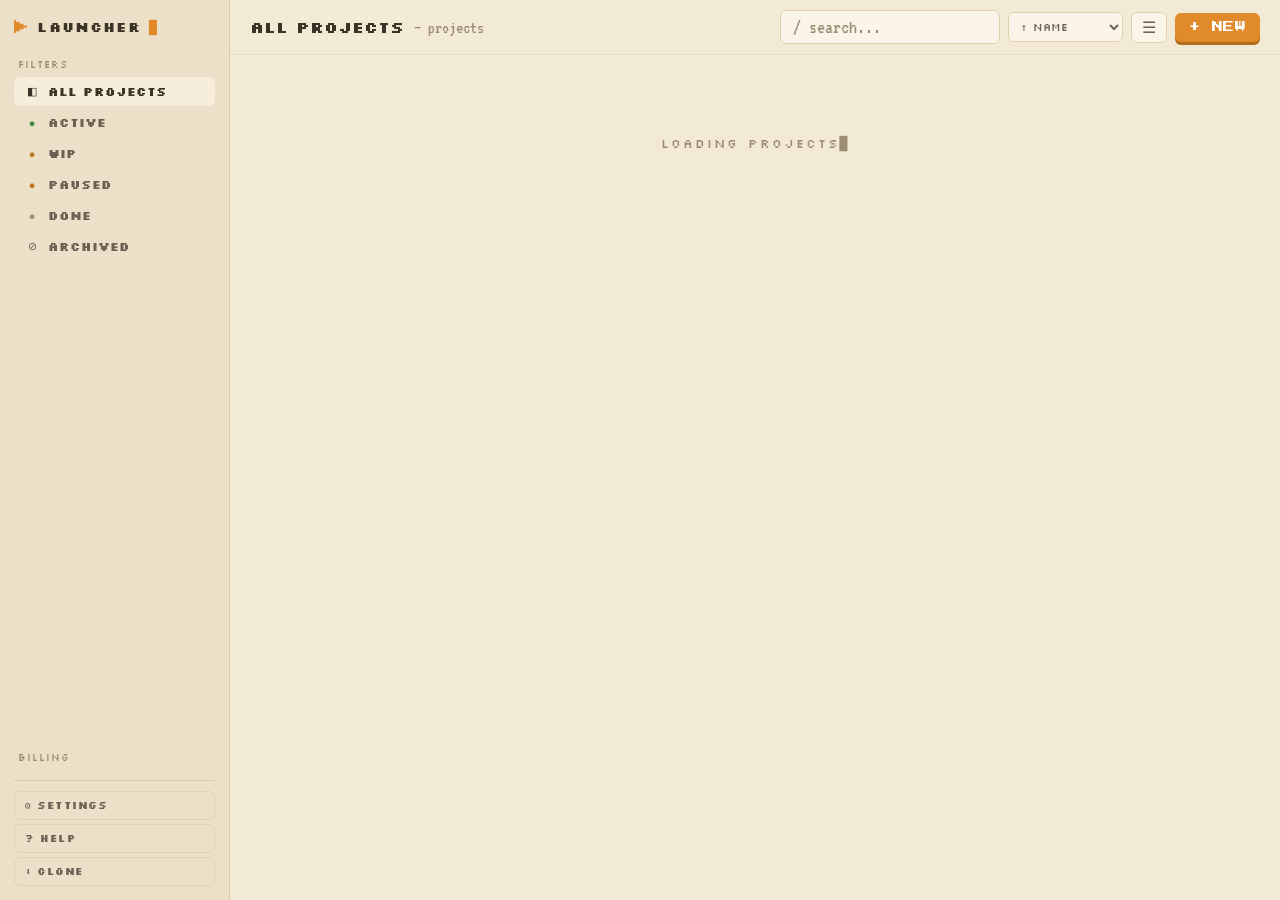
==== commit 77fc8d31: "feat: bump text sizes ~20-25% across app + desc hover tooltip + list-view desc Font size increases (" ====
--- a/index.html
+++ b/index.html
@@ -483,6 +483,9 @@
     <div id="summer-bubble"></div>
   </div>
 
+  <!-- Description hover tooltip -->
+  <div id="desc-tooltip" class="hidden"></div>
+
   <script src="static/app.js"></script>
   <script src="static/summer.js"></script>
 </body>
--- a/static/style.css
+++ b/static/style.css
@@ -127,23 +127,23 @@
 }
 .logo-icon {
   font-family: var(--font-pixel);
+  font-size: 15px;
+  color: var(--accent);
+}
+.logo-text {
+  font-family: var(--font-silk);
+  font-weight: 700;
   font-size: 14px;
-  color: var(--accent);
-}
-.logo-text {
-  font-family: var(--font-silk);
-  font-weight: 700;
-  font-size: 13px;
   color: var(--text);
   letter-spacing: 1px;
 }
-.cursor { color: var(--accent); font-size: 14px; }
+.cursor { color: var(--accent); font-size: 13px; }
 .blink  { animation: blink 1s step-end infinite; }
 
 /* section labels */
 .sidebar-section-label {
   font-family: var(--font-silk);
-  font-size: 8px;
+  font-size: 10px;
   color: var(--text3);
   letter-spacing: 1px;
   margin-bottom: 6px;
@@ -181,7 +181,7 @@
 }
 .filter-label {
   font-family: var(--font-silk);
-  font-size: 9px;
+  font-size: 12px;
   font-weight: 700;
 }
 
@@ -192,7 +192,7 @@
 }
 .sidebar-billing-label {
   font-family: var(--font-silk);
-  font-size: 7px;
+  font-size: 10px;
   color: var(--text3);
   letter-spacing: 1px;
   margin-bottom: 6px;
@@ -204,7 +204,7 @@
 }
 .credit-pill {
   font-family: var(--font-silk);
-  font-size: 7px;
+  font-size: 10px;
   border: 1px solid;
   border-radius: 3px;
   padding: 3px 7px;
@@ -231,7 +231,7 @@
 }
 .sidebar-btn {
   font-family: var(--font-silk);
-  font-size: 8px;
+  font-size: 10px;
   font-weight: 700;
   background: transparent;
   border: 1px solid var(--chip-bd);
@@ -283,12 +283,12 @@
 .topbar-filter-title {
   font-family: var(--font-silk);
   font-weight: 700;
-  font-size: 13px;
+  font-size: 16px;
   color: var(--text);
 }
 .topbar-count {
   font-family: var(--font-vt);
-  font-size: 16px;
+  font-size: 18px;
   color: var(--text3);
 }
 .topbar-right {
@@ -304,7 +304,7 @@
   border-radius: 6px;
   color: var(--text);
   font-family: var(--font-vt);
-  font-size: 17px;
+  font-size: 20px;
   padding: 6px 12px;
   outline: none;
   width: 220px;
@@ -320,7 +320,7 @@
   border-radius: 6px;
   color: var(--text2);
   font-family: var(--font-silk);
-  font-size: 7px;
+  font-size: 11px;
   padding: 6px 8px;
   cursor: pointer;
   outline: none;
@@ -335,7 +335,7 @@
   border: 1px solid var(--field-bd);
   border-radius: 6px;
   color: var(--text2);
-  font-size: 14px;
+  font-size: 16px;
   padding: 5px 10px;
   cursor: pointer;
   transition: background 0.12s, border-color 0.12s;
@@ -345,7 +345,7 @@
 /* + NEW button */
 .btn-new {
   font-family: var(--font-pixel);
-  font-size: 8px;
+  font-size: 11px;
   background: var(--accent);
   color: var(--accent-ink);
   border: none;
@@ -385,7 +385,7 @@
   display: flex;
   flex-direction: column;
   gap: 8px;
-  height: 300px;
+  height: 340px;
   overflow: hidden;
   transition: transform 0.12s, box-shadow 0.12s, border-color 0.12s;
 }
@@ -415,7 +415,7 @@
 }
 .card-name {
   font-family: var(--font-pixel);
-  font-size: 9px;
+  font-size: 12px;
   color: var(--text);
   flex: 1;
   line-height: 1.5;
@@ -436,26 +436,26 @@
 
 .status-badge {
   font-family: var(--font-silk);
-  font-size: 7px;
+  font-size: 10px;
   color: var(--status-color, #888);
   box-shadow: inset 0 0 0 1.5px var(--status-color, #888);
   border-radius: 3px;
-  padding: 2px 6px;
+  padding: 3px 7px;
   letter-spacing: 0.5px;
   white-space: nowrap;
 }
 
 .git-badge {
   font-family: var(--font-silk);
-  font-size: 7px;
+  font-size: 10px;
   color: var(--git-ink);
   background: var(--git-bg);
   border: 1px solid var(--git-bd);
   border-radius: 3px;
-  padding: 2px 6px;
+  padding: 3px 6px;
   letter-spacing: 0.3px;
   white-space: nowrap;
-  max-width: 130px;
+  max-width: 140px;
   overflow: hidden;
   text-overflow: ellipsis;
 }
@@ -465,13 +465,13 @@
 
 .last-modified {
   font-family: var(--font-vt);
-  font-size: 15px;
+  font-size: 18px;
   color: var(--text3);
   white-space: nowrap;
 }
 .disk-size {
   font-family: var(--font-vt);
-  font-size: 14px;
+  font-size: 18px;
   color: var(--text3);
   margin-left: auto;
   white-space: nowrap;
@@ -479,20 +479,20 @@
 
 .card-launched {
   font-family: var(--font-vt);
-  font-size: 15px;
-  color: var(--text3);
+  font-size: 18px;
+  color: var(--accent-strong);
   flex-shrink: 0;
 }
 .card-usage {
   font-family: var(--font-vt);
-  font-size: 14px;
+  font-size: 18px;
   color: var(--text3);
   flex-shrink: 0;
 }
 
 .card-desc {
   font-family: var(--font-vt);
-  font-size: 18px;
+  font-size: 20px;
   color: var(--text2);
   line-height: 1.4;
   overflow: hidden;
@@ -501,11 +501,12 @@
   -webkit-box-orient: vertical;
   flex: 1;
   min-height: 0;
+  cursor: default;
 }
 
 .card-notes {
   font-family: var(--font-vt);
-  font-size: 16px;
+  font-size: 18px;
   color: var(--text3);
   line-height: 1.4;
   background: var(--chip-bg);
@@ -525,7 +526,7 @@
   border: none;
   cursor: pointer;
   font-family: var(--font-silk);
-  font-size: 7px;
+  font-size: 10px;
   color: var(--text3);
   padding: 2px 0;
   letter-spacing: 0.5px;
@@ -538,19 +539,19 @@
   display: flex;
   flex-wrap: wrap;
   gap: 4px;
-  min-height: 18px;
-  max-height: 44px;
+  min-height: 0;
+  max-height: 50px;
   overflow: hidden;
   flex-shrink: 0;
 }
 .tag {
   font-family: var(--font-silk);
-  font-size: 7px;
+  font-size: 10px;
   background: var(--chip-bg);
   color: var(--text3);
   border: 1px solid var(--chip-bd);
   border-radius: 3px;
-  padding: 2px 5px;
+  padding: 3px 7px;
 }
 
 .card-footer {
@@ -571,8 +572,8 @@
   border: 1px solid var(--chip-bd);
   border-radius: 5px;
   cursor: pointer;
-  font-size: 13px;
-  padding: 3px 7px;
+  font-size: 15px;
+  padding: 5px 8px;
   line-height: 1;
   transition: border-color 0.12s, transform 0.08s, background 0.1s;
 }
@@ -591,7 +592,7 @@
 .btn-launch {
   font-family: var(--font-silk);
   font-weight: 700;
-  font-size: 10px;
+  font-size: 12px;
   color: #fff;
   text-shadow: 0 1px 2px rgba(0,0,0,0.4);
   background: var(--card-color, #888);
@@ -612,19 +613,20 @@
 
 /* ── COMMIT BUTTON ── */
 .btn-commit {
-  background: transparent;
-  border: 1px solid var(--st-wip);
+  background: var(--accent-strong);
+  border: none;
   border-radius: 5px;
-  color: var(--st-wip);
-  cursor: pointer;
-  font-family: var(--font-silk);
-  font-size: 8px;
-  padding: 5px 8px;
+  color: var(--accent-ink);
+  cursor: pointer;
+  font-family: var(--font-silk);
+  font-size: 14px;
+  padding: 8px 9px;
   line-height: 1;
-  transition: background 0.12s, transform 0.08s;
+  transition: filter 0.12s, transform 0.08s;
   white-space: nowrap;
-}
-.btn-commit:hover { background: rgba(176,125,24,.1); transform: translateY(-1px); }
+  flex-shrink: 0;
+}
+.btn-commit:hover { filter: brightness(1.1); transform: translateY(-1px); }
 
 /* ── PIN / EDIT BUTTONS ── */
 .btn-pin {
@@ -632,7 +634,7 @@
   border: none;
   cursor: pointer;
   color: var(--text3);
-  font-size: 12px;
+  font-size: 18px;
   padding: 2px 4px;
   transition: color 0.15s, transform 0.1s;
   line-height: 1;
@@ -646,7 +648,7 @@
   border: none;
   cursor: pointer;
   color: var(--text3);
-  font-size: 14px;
+  font-size: 16px;
   padding: 2px 5px;
   transition: color 0.15s;
   flex-shrink: 0;
@@ -660,7 +662,7 @@
   background: var(--accent);
   color: var(--accent-ink);
   font-family: var(--font-pixel);
-  font-size: 7px;
+  font-size: 10px;
   padding: 3px 6px;
   border-bottom-left-radius: 7px;
   opacity: 0.85;
@@ -698,8 +700,8 @@
 /* ── LOADING MSG ── */
 .loading-msg {
   grid-column: 1 / -1;
-  font-family: var(--font-pixel);
-  font-size: 9px;
+  font-family: var(--font-silk);
+  font-size: 13px;
   color: var(--text3);
   text-align: center;
   padding: 60px 0;
@@ -726,18 +728,24 @@
   overflow: hidden;
 }
 .grid.list-view .card:hover { transform: translateX(1px); }
-.grid.list-view .card .card-header { flex: 0 0 180px; overflow: hidden; }
-.grid.list-view .card .card-name  { font-size: 8px; -webkit-line-clamp: 1; }
+.grid.list-view .card .card-header { flex: 0 0 200px; overflow: hidden; }
+.grid.list-view .card .card-name  { font-size: 12px; font-family: var(--font-silk); -webkit-line-clamp: 1; }
 .grid.list-view .card .card-meta  { flex: 0 0 auto; margin: 0; flex-wrap: nowrap; }
+.grid.list-view .card .card-desc  {
+  display: block;
+  flex: 1; min-width: 0;
+  white-space: nowrap; overflow: hidden; text-overflow: ellipsis;
+  font-size: 18px; color: var(--text3);
+  -webkit-line-clamp: unset; -webkit-box-orient: unset;
+}
 .grid.list-view .card .card-footer {
   margin-top: 0; margin-left: auto; flex-shrink: 0;
 }
 .grid.list-view .card .card-actions-row { justify-content: flex-end; }
 .grid.list-view .card .btn-launch {
-  min-width: 96px; font-size: 9px; padding: 6px 10px; border-radius: 5px;
+  min-width: 96px; font-size: 11px; padding: 6px 10px; border-radius: 5px;
 }
 .grid.list-view .card .quick-actions { margin-bottom: 0; }
-.grid.list-view .card .card-desc,
 .grid.list-view .card .card-tech,
 .grid.list-view .card .card-notes,
 .grid.list-view .card .card-launched,
@@ -772,7 +780,7 @@
 
 .modal-title {
   font-family: var(--font-pixel);
-  font-size: 9px;
+  font-size: 13px;
   color: var(--accent);
   letter-spacing: 1px;
   border-bottom: 1px solid var(--card-bd);
@@ -783,7 +791,7 @@
 .field-group { display: flex; flex-direction: column; gap: 5px; }
 .field-group label {
   font-family: var(--font-silk);
-  font-size: 8px;
+  font-size: 10px;
   color: var(--text3);
   letter-spacing: 0.5px;
 }
@@ -796,7 +804,7 @@
   border-radius: 6px;
   color: var(--text);
   font-family: var(--font-vt);
-  font-size: 19px;
+  font-size: 20px;
   padding: 7px 10px;
   resize: vertical;
   outline: none;
@@ -809,7 +817,7 @@
 .field-row { display: flex; gap: 12px; align-items: flex-start; }
 .modal-hint {
   font-family: var(--font-vt);
-  font-size: 17px;
+  font-size: 18px;
   color: var(--text3);
   line-height: 1.5;
 }
@@ -840,10 +848,10 @@
 .btn-pixel {
   font-family: var(--font-silk);
   font-weight: 700;
-  font-size: 8px;
+  font-size: 12px;
   border: none;
   cursor: pointer;
-  padding: 8px 14px;
+  padding: 10px 16px;
   border-radius: 6px;
   transition: filter 0.1s, transform 0.05s;
   letter-spacing: 0.5px;
@@ -885,9 +893,9 @@
   border: 1px solid var(--danger);
   border-radius: 5px;
   font-family: var(--font-silk);
-  font-size: 7px;
+  font-size: 11px;
   font-weight: 700;
-  padding: 6px 10px;
+  padding: 8px 13px;
   cursor: pointer;
   transition: background 0.12s;
 }
@@ -903,7 +911,7 @@
 }
 .theme-option span {
   font-family: var(--font-silk);
-  font-size: 8px;
+  font-size: 11px;
   color: var(--text2);
 }
 .theme-option:hover span { color: var(--text); }
@@ -917,7 +925,7 @@
 }
 .wallpaper-preset {
   font-family: var(--font-silk);
-  font-size: 7px;
+  font-size: 10px;
   font-weight: 700;
   background: var(--chip-bg);
   border: 1px solid var(--chip-bd);
@@ -936,7 +944,7 @@
 .wallpaper-upload-label {
   display: inline-block;
   font-family: var(--font-silk);
-  font-size: 7px;
+  font-size: 10px;
   font-weight: 700;
   background: var(--chip-bg);
   border: 1px solid var(--chip-bd);
@@ -968,7 +976,7 @@
   z-index: 9999;
   font-family: var(--font-silk);
   font-weight: 700;
-  font-size: 9px;
+  font-size: 12px;
   letter-spacing: 0.5px;
   color: var(--text);
   background: var(--card);
@@ -997,7 +1005,7 @@
 .help-section { display: flex; flex-direction: column; gap: 5px; }
 .help-section-title {
   font-family: var(--font-silk);
-  font-size: 7px;
+  font-size: 11px;
   font-weight: 700;
   color: var(--accent);
   letter-spacing: 1px;
@@ -1008,7 +1016,7 @@
 .help-row { display: flex; align-items: baseline; gap: 8px; }
 .help-key {
   font-family: var(--font-silk);
-  font-size: 7px;
+  font-size: 10px;
   color: var(--accent);
   background: var(--chip-bg);
   border: 1px solid var(--chip-bd);
@@ -1021,7 +1029,7 @@
 }
 .help-val {
   font-family: var(--font-vt);
-  font-size: 17px;
+  font-size: 18px;
   color: var(--text2);
   line-height: 1.3;
 }
@@ -1088,10 +1096,33 @@
 }
 #summer-bubble {
   position: absolute; bottom: 68px;
-  font-size: 16px; pointer-events: none;
+  font-family: var(--font-vt);
+  font-size: 22px; pointer-events: none;
   animation: bubble-pop 1.8s ease forwards;
   display: none;
 }
+
+/* ── DESCRIPTION HOVER TOOLTIP ── */
+#desc-tooltip {
+  position: fixed;
+  z-index: 9990;
+  background: var(--card);
+  border: 1px solid var(--accent);
+  border-radius: 8px;
+  padding: 10px 12px;
+  white-space: pre-wrap;
+  word-break: break-word;
+  line-height: 1.45;
+  font-family: var(--font-vt);
+  font-size: 18px;
+  color: var(--text2);
+  max-width: 320px;
+  min-width: 120px;
+  box-shadow: 0 6px 24px rgba(0,0,0,0.22);
+  pointer-events: none;
+  transition: opacity 0.08s;
+}
+#desc-tooltip.hidden { display: none; }
 
 /* ── ANIMATIONS ── */
 @keyframes blink     { 0%,100%{opacity:1} 50%{opacity:0} }
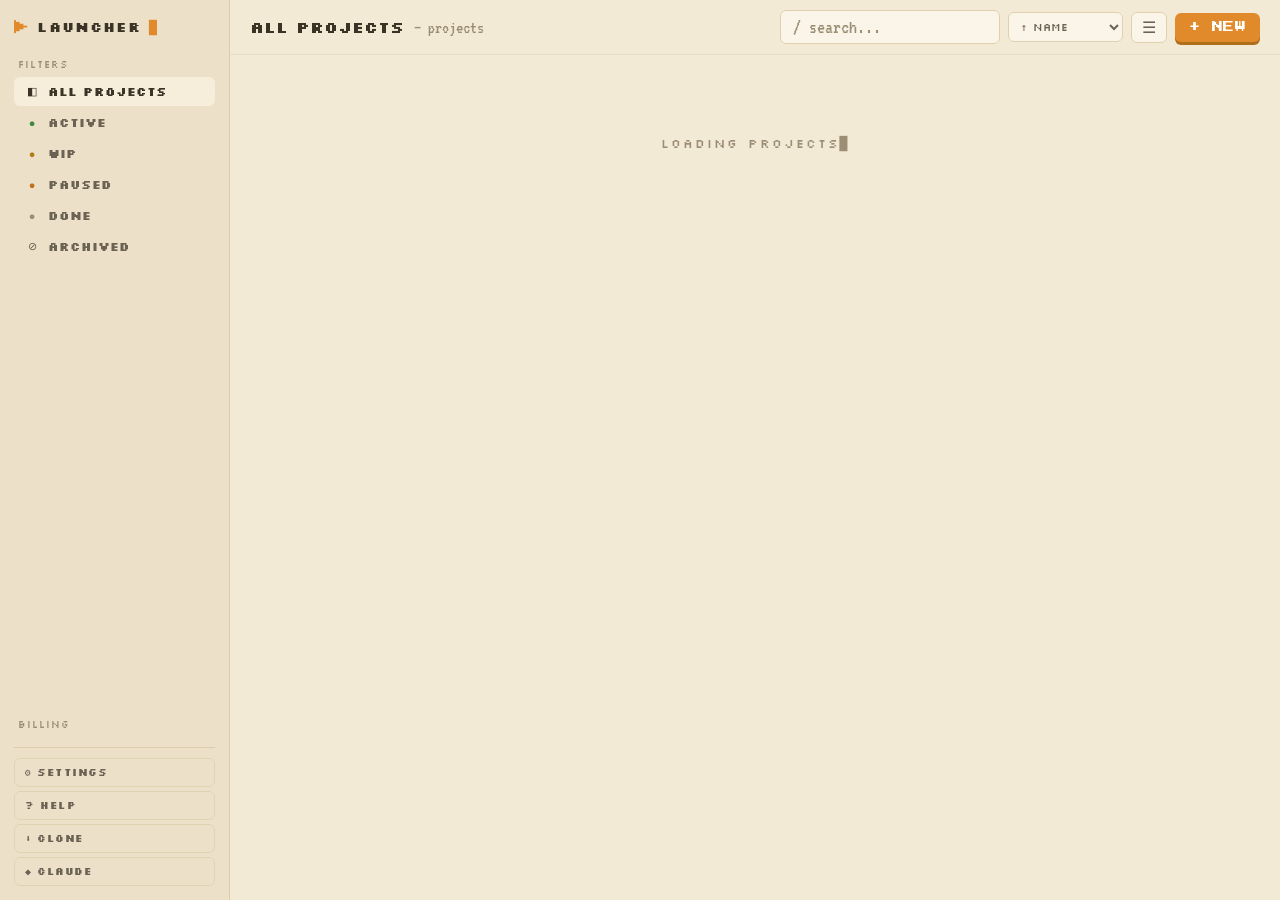
==== commit ae9e41c9: "feat: add Claude Home button to open Claude Code without a project Adds a sidebar button that launch" ====
--- a/index.html
+++ b/index.html
@@ -68,6 +68,7 @@
           <button class="sidebar-btn" onclick="openSettingsModal()" title="Settings">⚙ Settings</button>
           <button class="sidebar-btn" onclick="openHelp()" title="Help (press ?)">? Help</button>
           <button class="sidebar-btn" onclick="openCloneModal()" title="Clone from GitHub">⬇ Clone</button>
+          <button class="sidebar-btn" onclick="openClaudeHome()" title="Open Claude Code (no project)">◆ Claude</button>
         </div>
 
       </div>
@@ -372,12 +373,6 @@
         <button class="btn-pixel btn-confirm" onclick="createDesktopIcon()" style="padding:6px 14px;font-size:0.85em">&#x1F4E5; CREATE DESKTOP ICON</button>
       </div>
       <div class="field-group">
-        <label>LAUNCHER PROJECT</label>
-        <button class="btn-pixel btn-confirm" onclick="openSelf()" style="display:inline-flex;align-items:center;gap:6px;padding:6px 14px;font-size:0.85em">
-          <span style="font-size:1.1em">&#x1F680;</span> OPEN IN CLAUDE
-        </button>
-      </div>
-      <div class="field-group">
         <label>MAINTENANCE</label>
         <div style="display:flex;align-items:center;gap:12px">
           <span id="orphan-count-label" style="font-family:var(--font-vt);font-size:17px;color:var(--text3)">Loading...</span>
@@ -386,6 +381,9 @@
       </div>
       <div class="modal-actions">
         <button class="btn-pixel btn-cancel" onclick="closeModal('settings-modal')">CANCEL</button>
+        <button class="btn-pixel btn-confirm" onclick="openSelf()" style="display:inline-flex;align-items:center;gap:6px">
+          <span style="font-size:1.1em">&#x1F680;</span> OPEN IN CLAUDE
+        </button>
         <button class="btn-pixel btn-confirm" onclick="saveSettingsModal()">SAVE</button>
       </div>
     </div>
--- a/static/style.css
+++ b/static/style.css
@@ -1,1140 +1,1140 @@
-/* ── RESET & BASE ── */
-*, *::before, *::after { box-sizing: border-box; margin: 0; padding: 0; }
-
-/* ── FONT VARS & LIGHT THEME TOKENS ── */
-:root {
-  --bg: #f3ead6;
-  --dot-bg: rgba(120,90,40,.07);
-  --sidebar: #ece0c8;
-  --sidebar-bd: #ddccab;
-  --card: #fffdf7;
-  --card-bd: #e7dcc4;
-  --text: #3a3326;
-  --text2: #6b6253;
-  --text3: #9b8e74;
-  --accent: #e08a2b;
-  --accent-strong: #c2701c;
-  --accent-ink: #ffffff;
-  --accent-shadow: #b06d1a;
-  --chip-bg: #f3ead6;
-  --chip-bd: #e0d3b4;
-  --field-bg: #fbf5e9;
-  --field-bd: #e0d0ad;
-  --hover: #f6eeda;
-  --shadow: 0 2px 8px rgba(120,90,40,.10);
-  --git-bg: #eaf3f6;
-  --git-bd: #cfe2e8;
-  --git-ink: #4f7a86;
-  --st-active: #3d8a45;
-  --st-wip: #b07d18;
-  --st-paused: #c2701c;
-  --st-done: #9b8e74;
-  --topbar-bg: rgba(243,234,214,0.90);
-  --sidebar-glass: rgba(236,224,200,0.94);
-  --danger: #c0392b;
-  --font-pixel: 'Press Start 2P', monospace;
-  --font-silk: 'Silkscreen', monospace;
-  --font-vt: 'VT323', monospace;
-}
-
-/* ── DARK THEME TOKENS ── */
-[data-theme="dark"] {
-  --bg: #15171c;
-  --dot-bg: rgba(255,255,255,.025);
-  --sidebar: #1b1e25;
-  --sidebar-bd: #2c313b;
-  --card: #20242c;
-  --card-bd: #2c313b;
-  --text: #e8e6df;
-  --text2: #9aa0ac;
-  --text3: #6b7280;
-  --accent: #e8a13c;
-  --accent-strong: #f0b85a;
-  --accent-ink: #1a1407;
-  --accent-shadow: #3a2c12;
-  --chip-bg: #262b34;
-  --chip-bd: #343b46;
-  --field-bg: #1b1e25;
-  --field-bd: #2c313b;
-  --hover: #262b34;
-  --shadow: 0 3px 12px rgba(0,0,0,.32);
-  --git-bg: #13242a;
-  --git-bd: #2c4a52;
-  --git-ink: #7fc0cc;
-  --st-active: #76d672;
-  --st-wip: #e8c44d;
-  --st-paused: #e89a4d;
-  --st-done: #9aa0ac;
-  --topbar-bg: rgba(21,23,28,0.90);
-  --sidebar-glass: rgba(27,30,37,0.94);
-  --danger: #e05c5c;
-}
-
-html { font-size: 16px; }
-body {
-  background: var(--bg);
-  color: var(--text);
-  font-family: var(--font-vt);
-  font-size: 20px;
-  height: 100vh;
-  overflow: hidden;
-}
-
-/* ── WALLPAPER LAYERS ── */
-#wallpaper-layer,
-#wallpaper-dim {
-  position: fixed;
-  inset: 0;
-  pointer-events: none;
-}
-#wallpaper-layer { z-index: 0; }
-#wallpaper-dim   { z-index: 1; }
-
-/* ── APP SHELL ── */
-#app {
-  position: relative;
-  z-index: 2;
-  display: flex;
-  height: 100vh;
-}
-
-/* ── SIDEBAR ── */
-#sidebar {
-  width: 230px;
-  flex-shrink: 0;
-  height: 100vh;
-  overflow-y: auto;
-  background: var(--sidebar-glass);
-  border-right: 1px solid var(--sidebar-bd);
-  backdrop-filter: blur(12px);
-  -webkit-backdrop-filter: blur(12px);
-  z-index: 20;
-}
-.sidebar-inner {
-  display: flex;
-  flex-direction: column;
-  height: 100%;
-  padding: 18px 14px 14px;
-  gap: 0;
-}
-
-/* logo */
-.sidebar-logo {
-  display: flex;
-  align-items: center;
-  gap: 8px;
-  margin-bottom: 22px;
-}
-.logo-icon {
-  font-family: var(--font-pixel);
-  font-size: 15px;
-  color: var(--accent);
-}
-.logo-text {
-  font-family: var(--font-silk);
-  font-weight: 700;
-  font-size: 14px;
-  color: var(--text);
-  letter-spacing: 1px;
-}
-.cursor { color: var(--accent); font-size: 13px; }
-.blink  { animation: blink 1s step-end infinite; }
-
-/* section labels */
-.sidebar-section-label {
-  font-family: var(--font-silk);
-  font-size: 10px;
-  color: var(--text3);
-  letter-spacing: 1px;
-  margin-bottom: 6px;
-  padding: 0 4px;
-}
-
-/* filter nav */
-.sidebar-filters {
-  display: flex;
-  flex-direction: column;
-  gap: 2px;
-  margin-bottom: 20px;
-}
-.sidebar-filter {
-  display: flex;
-  align-items: center;
-  gap: 8px;
-  background: transparent;
-  border: none;
-  border-radius: 6px;
-  padding: 7px 10px;
-  cursor: pointer;
-  color: var(--text2);
-  width: 100%;
-  text-align: left;
-  transition: background 0.12s, color 0.12s;
-}
-.sidebar-filter:hover { background: var(--hover); color: var(--text); }
-.sidebar-filter.active { background: var(--hover); color: var(--text); }
-.filter-icon {
-  font-size: 11px;
-  width: 16px;
-  text-align: center;
-  flex-shrink: 0;
-}
-.filter-label {
-  font-family: var(--font-silk);
-  font-size: 12px;
-  font-weight: 700;
-}
-
-/* billing widget */
-.sidebar-billing {
-  margin-top: auto;
-  padding: 10px 4px 0;
-}
-.sidebar-billing-label {
-  font-family: var(--font-silk);
-  font-size: 10px;
-  color: var(--text3);
-  letter-spacing: 1px;
-  margin-bottom: 6px;
-}
-.credit-widget {
-  display: flex;
-  flex-direction: column;
-  gap: 4px;
-}
-.credit-pill {
-  font-family: var(--font-silk);
-  font-size: 10px;
-  border: 1px solid;
-  border-radius: 3px;
-  padding: 3px 7px;
-  letter-spacing: 0.5px;
-  white-space: nowrap;
-  display: inline-block;
-}
-.credit-reset   { border-color: var(--accent); color: var(--accent); cursor: pointer; }
-.credit-reset:hover { filter: brightness(1.2); }
-.credit-set     { border-color: var(--text3); color: var(--text3); cursor: pointer; }
-.credit-set:hover { border-color: var(--accent); color: var(--accent); }
-.credit-launches { border-color: var(--chip-bd); color: var(--text2); }
-.credit-console  { border-color: var(--git-ink); color: var(--git-ink); cursor: pointer; }
-.credit-console:hover { filter: brightness(1.2); }
-
-/* bottom sidebar buttons */
-.sidebar-bottom {
-  display: flex;
-  flex-direction: column;
-  gap: 4px;
-  margin-top: 10px;
-  padding-top: 10px;
-  border-top: 1px solid var(--sidebar-bd);
-}
-.sidebar-btn {
-  font-family: var(--font-silk);
-  font-size: 10px;
-  font-weight: 700;
-  background: transparent;
-  border: 1px solid var(--chip-bd);
-  border-radius: 6px;
-  padding: 7px 10px;
-  color: var(--text2);
-  cursor: pointer;
-  text-align: left;
-  transition: background 0.12s, color 0.12s, border-color 0.12s;
-  letter-spacing: 0.5px;
-}
-.sidebar-btn:hover {
-  background: var(--hover);
-  color: var(--text);
-  border-color: var(--text3);
-}
-
-/* ── MAIN ── */
-#main {
-  flex: 1;
-  display: flex;
-  flex-direction: column;
-  height: 100vh;
-  overflow: hidden;
-}
-
-/* ── TOPBAR ── */
-#topbar {
-  display: flex;
-  align-items: center;
-  justify-content: space-between;
-  gap: 12px;
-  padding: 10px 20px;
-  background: var(--topbar-bg);
-  border-bottom: 1px solid var(--card-bd);
-  backdrop-filter: blur(10px);
-  -webkit-backdrop-filter: blur(10px);
-  position: sticky;
-  top: 0;
-  z-index: 10;
-  flex-shrink: 0;
-}
-.topbar-left {
-  display: flex;
-  align-items: baseline;
-  gap: 10px;
-  flex-shrink: 0;
-}
-.topbar-filter-title {
-  font-family: var(--font-silk);
-  font-weight: 700;
-  font-size: 16px;
-  color: var(--text);
-}
-.topbar-count {
-  font-family: var(--font-vt);
-  font-size: 18px;
-  color: var(--text3);
-}
-.topbar-right {
-  display: flex;
-  align-items: center;
-  gap: 8px;
-}
-
-/* search bar */
-.search-bar {
-  background: var(--field-bg);
-  border: 1px solid var(--field-bd);
-  border-radius: 6px;
-  color: var(--text);
-  font-family: var(--font-vt);
-  font-size: 20px;
-  padding: 6px 12px;
-  outline: none;
-  width: 220px;
-  transition: border-color 0.15s;
-}
-.search-bar:focus { border-color: var(--accent); }
-.search-bar::placeholder { color: var(--text3); }
-
-/* sort select */
-.sort-select {
-  background: var(--field-bg);
-  border: 1px solid var(--field-bd);
-  border-radius: 6px;
-  color: var(--text2);
-  font-family: var(--font-silk);
-  font-size: 11px;
-  padding: 6px 8px;
-  cursor: pointer;
-  outline: none;
-  transition: border-color 0.15s;
-}
-.sort-select:hover, .sort-select:focus { border-color: var(--accent); color: var(--text); }
-.sort-select option { background: var(--field-bg); color: var(--text); }
-
-/* view toggle */
-.btn-view {
-  background: var(--field-bg);
-  border: 1px solid var(--field-bd);
-  border-radius: 6px;
-  color: var(--text2);
-  font-size: 16px;
-  padding: 5px 10px;
-  cursor: pointer;
-  transition: background 0.12s, border-color 0.12s;
-}
-.btn-view:hover { background: var(--hover); border-color: var(--text3); color: var(--text); }
-
-/* + NEW button */
-.btn-new {
-  font-family: var(--font-pixel);
-  font-size: 11px;
-  background: var(--accent);
-  color: var(--accent-ink);
-  border: none;
-  border-radius: 6px;
-  padding: 9px 14px;
-  cursor: pointer;
-  box-shadow: 0 3px 0 var(--accent-shadow);
-  letter-spacing: 0.5px;
-  white-space: nowrap;
-  transition: filter 0.1s;
-}
-.btn-new:hover  { filter: brightness(1.08); }
-.btn-new:active { transform: translateY(2px); box-shadow: none; }
-
-/* ── MAIN CONTENT / GRID ── */
-.main-content {
-  flex: 1;
-  overflow-y: auto;
-  padding: 20px 20px;
-}
-.grid {
-  display: grid;
-  grid-template-columns: repeat(auto-fill, minmax(340px, 1fr));
-  gap: 16px;
-  align-items: stretch;
-}
-
-/* ── CARD ── */
-.card {
-  position: relative;
-  background: var(--card);
-  border: 1px solid var(--card-bd);
-  border-top: 3px solid var(--card-color, #888);
-  border-radius: 8px;
-  box-shadow: var(--shadow);
-  padding: 15px 16px;
-  display: flex;
-  flex-direction: column;
-  gap: 8px;
-  height: 340px;
-  overflow: hidden;
-  transition: transform 0.12s, box-shadow 0.12s, border-color 0.12s;
-}
-.card:hover {
-  border-color: var(--card-color, #888);
-  box-shadow: 0 8px 22px rgba(0,0,0,.15);
-  transform: translateY(-2px);
-}
-.card-pinned { border-top-width: 4px; }
-.card-archived {
-  opacity: 0.5;
-  filter: grayscale(40%);
-}
-.card-archived:hover { opacity: 0.72; filter: grayscale(20%); }
-
-.card-header {
-  display: flex;
-  align-items: center;
-  gap: 8px;
-  flex-shrink: 0;
-}
-.card-dot {
-  width: 9px; height: 9px;
-  border-radius: 2px;
-  flex-shrink: 0;
-  image-rendering: pixelated;
-}
-.card-name {
-  font-family: var(--font-pixel);
-  font-size: 12px;
-  color: var(--text);
-  flex: 1;
-  line-height: 1.5;
-  word-break: break-word;
-  overflow: hidden;
-  display: -webkit-box;
-  -webkit-line-clamp: 2;
-  -webkit-box-orient: vertical;
-}
-
-.card-meta {
-  display: flex;
-  align-items: center;
-  gap: 6px;
-  flex-wrap: wrap;
-  flex-shrink: 0;
-}
-
-.status-badge {
-  font-family: var(--font-silk);
-  font-size: 10px;
-  color: var(--status-color, #888);
-  box-shadow: inset 0 0 0 1.5px var(--status-color, #888);
-  border-radius: 3px;
-  padding: 3px 7px;
-  letter-spacing: 0.5px;
-  white-space: nowrap;
-}
-
-.git-badge {
-  font-family: var(--font-silk);
-  font-size: 10px;
-  color: var(--git-ink);
-  background: var(--git-bg);
-  border: 1px solid var(--git-bd);
-  border-radius: 3px;
-  padding: 3px 6px;
-  letter-spacing: 0.3px;
-  white-space: nowrap;
-  max-width: 140px;
-  overflow: hidden;
-  text-overflow: ellipsis;
-}
-.git-dirty  { color: var(--st-wip); margin-left: 2px; }
-.git-ahead  { color: var(--st-active); margin-left: 2px; }
-.git-behind { color: var(--danger); margin-left: 2px; }
-
-.last-modified {
-  font-family: var(--font-vt);
-  font-size: 18px;
-  color: var(--text3);
-  white-space: nowrap;
-}
-.disk-size {
-  font-family: var(--font-vt);
-  font-size: 18px;
-  color: var(--text3);
-  margin-left: auto;
-  white-space: nowrap;
-}
-
-.card-launched {
-  font-family: var(--font-vt);
-  font-size: 18px;
-  color: var(--accent-strong);
-  flex-shrink: 0;
-}
-.card-usage {
-  font-family: var(--font-vt);
-  font-size: 18px;
-  color: var(--text3);
-  flex-shrink: 0;
-}
-
-.card-desc {
-  font-family: var(--font-vt);
-  font-size: 20px;
-  color: var(--text2);
-  line-height: 1.4;
-  overflow: hidden;
-  display: -webkit-box;
-  -webkit-line-clamp: 3;
-  -webkit-box-orient: vertical;
-  flex: 1;
-  min-height: 0;
-  cursor: default;
-}
-
-.card-notes {
-  font-family: var(--font-vt);
-  font-size: 18px;
-  color: var(--text3);
-  line-height: 1.4;
-  background: var(--chip-bg);
-  border-left: 2px solid var(--chip-bd);
-  padding: 6px 8px;
-  white-space: pre-wrap;
-  word-break: break-word;
-  overflow: hidden;
-  max-height: 200px;
-  transition: max-height 0.25s ease, padding 0.25s ease;
-  flex-shrink: 0;
-}
-.card-notes.collapsed { max-height: 0; padding-top: 0; padding-bottom: 0; }
-
-.btn-notes-toggle {
-  background: transparent;
-  border: none;
-  cursor: pointer;
-  font-family: var(--font-silk);
-  font-size: 10px;
-  color: var(--text3);
-  padding: 2px 0;
-  letter-spacing: 0.5px;
-  transition: color 0.15s;
-  flex-shrink: 0;
-}
-.btn-notes-toggle:hover { color: var(--text); }
-
-.card-tech {
-  display: flex;
-  flex-wrap: wrap;
-  gap: 4px;
-  min-height: 0;
-  max-height: 50px;
-  overflow: hidden;
-  flex-shrink: 0;
-}
-.tag {
-  font-family: var(--font-silk);
-  font-size: 10px;
-  background: var(--chip-bg);
-  color: var(--text3);
-  border: 1px solid var(--chip-bd);
-  border-radius: 3px;
-  padding: 3px 7px;
-}
-
-.card-footer {
-  margin-top: auto;
-  flex-shrink: 0;
-}
-
-/* quick actions */
-.quick-actions {
-  display: flex;
-  gap: 5px;
-  margin-bottom: 7px;
-  flex-wrap: nowrap;
-  overflow: hidden;
-}
-.btn-quick {
-  background: var(--chip-bg);
-  border: 1px solid var(--chip-bd);
-  border-radius: 5px;
-  cursor: pointer;
-  font-size: 15px;
-  padding: 5px 8px;
-  line-height: 1;
-  transition: border-color 0.12s, transform 0.08s, background 0.1s;
-}
-.btn-quick:hover { border-color: var(--accent); background: var(--hover); transform: translateY(-1px); }
-.btn-quick:active { transform: translate(1px, 1px); }
-
-/* card action row */
-.card-actions-row {
-  display: flex;
-  align-items: center;
-  gap: 6px;
-  justify-content: flex-end;
-}
-
-/* ── LAUNCH BUTTON ── */
-.btn-launch {
-  font-family: var(--font-silk);
-  font-weight: 700;
-  font-size: 12px;
-  color: #fff;
-  text-shadow: 0 1px 2px rgba(0,0,0,0.4);
-  background: var(--card-color, #888);
-  border: none;
-  border-radius: 6px;
-  padding: 9px 18px;
-  min-width: 122px;
-  text-align: center;
-  cursor: pointer;
-  box-shadow: 0 3px 0 rgba(0,0,0,0.2);
-  letter-spacing: 0.5px;
-  transition: filter 0.1s, transform 0.05s;
-  position: relative;
-}
-.btn-launch:hover  { filter: brightness(1.12); }
-.btn-launch:active { transform: translateY(2px); box-shadow: none; }
-.btn-launch.loading { opacity: 0.7; cursor: not-allowed; }
-
-/* ── COMMIT BUTTON ── */
-.btn-commit {
-  background: var(--accent-strong);
-  border: none;
-  border-radius: 5px;
-  color: var(--accent-ink);
-  cursor: pointer;
-  font-family: var(--font-silk);
-  font-size: 14px;
-  padding: 8px 9px;
-  line-height: 1;
-  transition: filter 0.12s, transform 0.08s;
-  white-space: nowrap;
-  flex-shrink: 0;
-}
-.btn-commit:hover { filter: brightness(1.1); transform: translateY(-1px); }
-
-/* ── PIN / EDIT BUTTONS ── */
-.btn-pin {
-  background: transparent;
-  border: none;
-  cursor: pointer;
-  color: var(--text3);
-  font-size: 18px;
-  padding: 2px 4px;
-  transition: color 0.15s, transform 0.1s;
-  line-height: 1;
-  flex-shrink: 0;
-}
-.btn-pin:hover  { color: var(--st-wip); transform: scale(1.2); }
-.btn-pin.pinned { color: var(--st-wip); }
-
-.btn-edit {
-  background: transparent;
-  border: none;
-  cursor: pointer;
-  color: var(--text3);
-  font-size: 16px;
-  padding: 2px 5px;
-  transition: color 0.15s;
-  flex-shrink: 0;
-}
-.btn-edit:hover { color: var(--text); }
-
-/* ── KEYBOARD HINT ── */
-.kbd-hint {
-  position: absolute;
-  top: 0; right: 0;
-  background: var(--accent);
-  color: var(--accent-ink);
-  font-family: var(--font-pixel);
-  font-size: 10px;
-  padding: 3px 6px;
-  border-bottom-left-radius: 7px;
-  opacity: 0.85;
-  pointer-events: none;
-  z-index: 2;
-}
-
-/* ── LIVE DOT ── */
-.live-dot {
-  display: inline-block;
-  width: 7px; height: 7px;
-  border-radius: 50%;
-  background: var(--st-active);
-  margin-left: 4px;
-  animation: livepulse 1.5s ease-in-out infinite;
-  vertical-align: middle;
-  flex-shrink: 0;
-}
-
-/* ── ARCHIVE BADGE ── */
-.archive-badge {
-  position: absolute;
-  top: 50%; left: 50%;
-  transform: translate(-50%, -50%) rotate(-12deg);
-  font-family: var(--font-pixel);
-  font-size: 10px;
-  color: rgba(192,57,43,0.3);
-  border: 2px solid rgba(192,57,43,0.2);
-  padding: 5px 12px;
-  pointer-events: none;
-  z-index: 5;
-  letter-spacing: 3px;
-}
-
-/* ── LOADING MSG ── */
-.loading-msg {
-  grid-column: 1 / -1;
-  font-family: var(--font-silk);
-  font-size: 13px;
-  color: var(--text3);
-  text-align: center;
-  padding: 60px 0;
-  letter-spacing: 2px;
-}
-
-/* ── COMPACT (LIST) VIEW ── */
-.grid.list-view {
-  display: flex;
-  flex-direction: column;
-  gap: 6px;
-  grid-template-columns: unset;
-}
-.grid.list-view .card {
-  height: auto;
-  min-height: 0;
-  flex-direction: row;
-  align-items: center;
-  gap: 10px;
-  padding: 8px 12px;
-  border-top: 1px solid var(--card-bd);
-  border-left: 3px solid var(--card-color, #888);
-  border-radius: 7px;
-  overflow: hidden;
-}
-.grid.list-view .card:hover { transform: translateX(1px); }
-.grid.list-view .card .card-header { flex: 0 0 200px; overflow: hidden; }
-.grid.list-view .card .card-name  { font-size: 12px; font-family: var(--font-silk); -webkit-line-clamp: 1; }
-.grid.list-view .card .card-meta  { flex: 0 0 auto; margin: 0; flex-wrap: nowrap; }
-.grid.list-view .card .card-desc  {
-  display: block;
-  flex: 1; min-width: 0;
-  white-space: nowrap; overflow: hidden; text-overflow: ellipsis;
-  font-size: 18px; color: var(--text3);
-  -webkit-line-clamp: unset; -webkit-box-orient: unset;
-}
-.grid.list-view .card .card-footer {
-  margin-top: 0; margin-left: auto; flex-shrink: 0;
-}
-.grid.list-view .card .card-actions-row { justify-content: flex-end; }
-.grid.list-view .card .btn-launch {
-  min-width: 96px; font-size: 11px; padding: 6px 10px; border-radius: 5px;
-}
-.grid.list-view .card .quick-actions { margin-bottom: 0; }
-.grid.list-view .card .card-tech,
-.grid.list-view .card .card-notes,
-.grid.list-view .card .card-launched,
-.grid.list-view .card .card-usage,
-.grid.list-view .card .disk-size,
-.grid.list-view .card .btn-notes-toggle,
-.grid.list-view .card .archive-badge,
-.grid.list-view .card .kbd-hint { display: none; }
-
-/* ── MODAL ── */
-.modal {
-  position: fixed; inset: 0; z-index: 200;
-  background: rgba(0,0,0,0.45);
-  display: flex; align-items: center; justify-content: center;
-  padding: 20px;
-}
-.modal.hidden { display: none; }
-
-.modal-box {
-  background: var(--card);
-  border: 1px solid var(--card-bd);
-  border-radius: 14px;
-  padding: 24px 26px;
-  width: 100%; max-width: 420px;
-  display: flex; flex-direction: column; gap: 16px;
-  box-shadow: 0 30px 80px rgba(0,0,0,.35);
-  animation: modalin .22s ease;
-  max-height: calc(100vh - 40px);
-  overflow-y: auto;
-}
-.modal-box-wide { max-width: 600px; }
-
-.modal-title {
-  font-family: var(--font-pixel);
-  font-size: 13px;
-  color: var(--accent);
-  letter-spacing: 1px;
-  border-bottom: 1px solid var(--card-bd);
-  padding-bottom: 12px;
-  flex-shrink: 0;
-}
-
-.field-group { display: flex; flex-direction: column; gap: 5px; }
-.field-group label {
-  font-family: var(--font-silk);
-  font-size: 10px;
-  color: var(--text3);
-  letter-spacing: 0.5px;
-}
-.field-group input[type="text"],
-.field-group input[type="number"],
-.field-group textarea,
-.status-select {
-  background: var(--field-bg);
-  border: 1px solid var(--field-bd);
-  border-radius: 6px;
-  color: var(--text);
-  font-family: var(--font-vt);
-  font-size: 20px;
-  padding: 7px 10px;
-  resize: vertical;
-  outline: none;
-  transition: border-color 0.15s;
-}
-.status-select { cursor: pointer; width: 100%; }
-.field-group input:focus,
-.field-group textarea:focus { border-color: var(--accent); }
-
-.field-row { display: flex; gap: 12px; align-items: flex-start; }
-.modal-hint {
-  font-family: var(--font-vt);
-  font-size: 18px;
-  color: var(--text3);
-  line-height: 1.5;
-}
-
-.color-row { display: flex; align-items: center; gap: 12px; }
-.field-group input[type="color"] {
-  width: 34px; height: 34px; padding: 0;
-  border: 1px solid var(--field-bd);
-  border-radius: 5px;
-  background: var(--field-bg); cursor: pointer;
-}
-.color-swatches { display: flex; gap: 6px; flex-wrap: wrap; }
-.swatch {
-  width: 20px; height: 20px; cursor: pointer;
-  border: 1.5px solid transparent;
-  border-radius: 3px;
-  transition: transform 0.1s, border-color 0.1s;
-}
-.swatch:hover { transform: scale(1.25); border-color: var(--text); }
-
-.modal-actions {
-  display: flex; justify-content: flex-end; gap: 8px;
-  border-top: 1px solid var(--card-bd); padding-top: 14px;
-  flex-shrink: 0;
-}
-
-/* modal buttons */
-.btn-pixel {
-  font-family: var(--font-silk);
-  font-weight: 700;
-  font-size: 12px;
-  border: none;
-  cursor: pointer;
-  padding: 10px 16px;
-  border-radius: 6px;
-  transition: filter 0.1s, transform 0.05s;
-  letter-spacing: 0.5px;
-}
-.btn-pixel:active { transform: translateY(1px); }
-
-.btn-add     { /* alias for btn-new in old code */ }
-.btn-cancel  { background: var(--chip-bg); color: var(--text2); border: 1px solid var(--chip-bd); }
-.btn-cancel:hover { filter: brightness(0.95); }
-.btn-confirm { background: var(--accent); color: var(--accent-ink); }
-.btn-confirm:hover { filter: brightness(1.08); }
-
-.btn-archive {
-  background: transparent;
-  color: var(--danger);
-  border: 1px solid var(--danger) !important;
-  margin-right: auto;
-}
-.btn-archive:hover { background: rgba(192,57,43,.1); }
-.btn-unarchive {
-  background: transparent;
-  color: var(--accent);
-  border: 1px solid var(--accent) !important;
-  margin-right: auto;
-}
-.btn-unarchive:hover { background: rgba(224,138,43,.1); }
-
-.btn-archive-toggle { display: none; }
-
-.danger-zone {
-  border-top: 1px solid rgba(192,57,43,0.3);
-  padding-top: 12px;
-  display: flex; gap: 8px; align-items: center;
-  flex-shrink: 0;
-}
-.btn-danger {
-  background: transparent;
-  color: var(--danger);
-  border: 1px solid var(--danger);
-  border-radius: 5px;
-  font-family: var(--font-silk);
-  font-size: 11px;
-  font-weight: 700;
-  padding: 8px 13px;
-  cursor: pointer;
-  transition: background 0.12s;
-}
-.btn-danger:hover { background: rgba(192,57,43,.12); }
-
-/* ── THEME RADIO GROUP ── */
-.theme-options { display: flex; gap: 12px; flex-wrap: wrap; }
-.theme-option  { display: flex; align-items: center; gap: 6px; cursor: pointer; }
-.theme-option input[type="radio"],
-.theme-option input[type="checkbox"] {
-  accent-color: var(--accent);
-  width: 13px; height: 13px; cursor: pointer;
-}
-.theme-option span {
-  font-family: var(--font-silk);
-  font-size: 11px;
-  color: var(--text2);
-}
-.theme-option:hover span { color: var(--text); }
-
-/* ── WALLPAPER SETTINGS ── */
-.wallpaper-presets {
-  display: flex;
-  flex-wrap: wrap;
-  gap: 5px;
-  margin-top: 2px;
-}
-.wallpaper-preset {
-  font-family: var(--font-silk);
-  font-size: 10px;
-  font-weight: 700;
-  background: var(--chip-bg);
-  border: 1px solid var(--chip-bd);
-  border-radius: 5px;
-  padding: 5px 8px;
-  cursor: pointer;
-  color: var(--text2);
-  transition: background 0.1s, border-color 0.1s, color 0.1s;
-}
-.wallpaper-preset:hover { border-color: var(--accent); color: var(--accent); }
-.wallpaper-preset.active {
-  background: var(--accent);
-  color: var(--accent-ink);
-  border-color: var(--accent);
-}
-.wallpaper-upload-label {
-  display: inline-block;
-  font-family: var(--font-silk);
-  font-size: 10px;
-  font-weight: 700;
-  background: var(--chip-bg);
-  border: 1px solid var(--chip-bd);
-  border-radius: 5px;
-  padding: 5px 10px;
-  cursor: pointer;
-  color: var(--text2);
-  transition: background 0.1s, border-color 0.1s;
-}
-.wallpaper-upload-label:hover { border-color: var(--accent); color: var(--accent); }
-.wallpaper-upload-label.active {
-  background: var(--accent);
-  color: var(--accent-ink);
-  border-color: var(--accent);
-}
-
-input[type="range"] {
-  width: 100%;
-  accent-color: var(--accent);
-  cursor: pointer;
-}
-
-/* ── TOAST ── */
-.toast {
-  position: fixed;
-  bottom: 80px;
-  left: 50%;
-  transform: translateX(-50%);
-  z-index: 9999;
-  font-family: var(--font-silk);
-  font-weight: 700;
-  font-size: 12px;
-  letter-spacing: 0.5px;
-  color: var(--text);
-  background: var(--card);
-  border: 1px solid var(--card-bd);
-  border-radius: 9px;
-  padding: 11px 18px;
-  box-shadow: 0 10px 30px rgba(0,0,0,.25);
-  animation: toastin .25s ease;
-  white-space: nowrap;
-}
-.toast.success { color: var(--st-active); border-color: var(--st-active); }
-.toast.error   { color: var(--danger);    border-color: var(--danger); }
-.toast.hidden  { display: none; }
-
-/* ── HELP MODAL ── */
-.help-modal-box {
-  max-width: 740px;
-  max-height: calc(100vh - 40px);
-  overflow-y: auto;
-}
-.help-grid {
-  display: grid;
-  grid-template-columns: 1fr 1fr;
-  gap: 18px;
-}
-.help-section { display: flex; flex-direction: column; gap: 5px; }
-.help-section-title {
-  font-family: var(--font-silk);
-  font-size: 11px;
-  font-weight: 700;
-  color: var(--accent);
-  letter-spacing: 1px;
-  border-bottom: 1px solid var(--card-bd);
-  padding-bottom: 5px;
-  margin-bottom: 3px;
-}
-.help-row { display: flex; align-items: baseline; gap: 8px; }
-.help-key {
-  font-family: var(--font-silk);
-  font-size: 10px;
-  color: var(--accent);
-  background: var(--chip-bg);
-  border: 1px solid var(--chip-bd);
-  border-radius: 3px;
-  padding: 2px 5px;
-  white-space: nowrap;
-  flex-shrink: 0;
-  min-width: 65px;
-  text-align: center;
-}
-.help-val {
-  font-family: var(--font-vt);
-  font-size: 18px;
-  color: var(--text2);
-  line-height: 1.3;
-}
-@media (max-width: 680px) {
-  .help-grid { grid-template-columns: 1fr; }
-  .help-modal-box { max-width: 100%; }
-}
-
-/* ── SESSION HISTORY MODAL ── */
-.session-list {
-  display: flex; flex-direction: column; gap: 6px;
-  max-height: 300px; overflow-y: auto;
-}
-.session-row {
-  display: flex; flex-direction: column; gap: 2px;
-  padding: 9px 11px;
-  background: var(--chip-bg);
-  border: 1px solid var(--chip-bd);
-  border-radius: 7px;
-  cursor: pointer;
-  transition: border-color 0.12s;
-}
-.session-row:hover { border-color: var(--accent); }
-.session-row-header {
-  display: flex; align-items: center; justify-content: space-between; gap: 8px;
-}
-.session-ago  { font-family: var(--font-silk); font-size: 7px; color: var(--text3); }
-.session-meta { font-family: var(--font-silk); font-size: 6px; color: var(--text3); }
-.session-prompt {
-  font-family: var(--font-vt); font-size: 17px;
-  color: var(--text2); line-height: 1.3;
-  overflow: hidden; text-overflow: ellipsis; white-space: nowrap;
-}
-
-/* ── COMMIT MODAL ── */
-.commit-file-list {
-  font-family: var(--font-vt); font-size: 15px;
-  color: var(--st-wip);
-  background: var(--field-bg);
-  border: 1px solid var(--field-bd);
-  border-radius: 6px;
-  padding: 7px 10px; max-height: 110px; overflow-y: auto;
-  white-space: pre; resize: none;
-}
-
-/* ── SCROLLBAR ── */
-::-webkit-scrollbar { width: 6px; height: 6px; }
-::-webkit-scrollbar-track { background: transparent; }
-::-webkit-scrollbar-thumb { background: var(--chip-bd); border-radius: 3px; }
-::-webkit-scrollbar-thumb:hover { background: var(--text3); }
-
-/* ── SUMMER ZONE ── */
-#summer-zone {
-  position: fixed; bottom: 0; left: 230px; right: 0;
-  height: 52px; pointer-events: none;
-  z-index: 50;
-}
-#summer {
-  position: absolute; bottom: 4px;
-  width: 64px; height: 64px;
-  image-rendering: pixelated;
-  pointer-events: auto; cursor: pointer;
-  transform: translateX(40px);
-}
-#summer-bubble {
-  position: absolute; bottom: 68px;
-  font-family: var(--font-vt);
-  font-size: 22px; pointer-events: none;
-  animation: bubble-pop 1.8s ease forwards;
-  display: none;
-}
-
-/* ── DESCRIPTION HOVER TOOLTIP ── */
-#desc-tooltip {
-  position: fixed;
-  z-index: 9990;
-  background: var(--card);
-  border: 1px solid var(--accent);
-  border-radius: 8px;
-  padding: 10px 12px;
-  white-space: pre-wrap;
-  word-break: break-word;
-  line-height: 1.45;
-  font-family: var(--font-vt);
-  font-size: 18px;
-  color: var(--text2);
-  max-width: 320px;
-  min-width: 120px;
-  box-shadow: 0 6px 24px rgba(0,0,0,0.22);
-  pointer-events: none;
-  transition: opacity 0.08s;
-}
-#desc-tooltip.hidden { display: none; }
-
-/* ── ANIMATIONS ── */
-@keyframes blink     { 0%,100%{opacity:1} 50%{opacity:0} }
-@keyframes livepulse { 0%,100%{opacity:1;} 50%{opacity:.3} }
-@keyframes toastin   { from{transform:translateX(-50%) translateY(18px);opacity:0} to{transform:translateX(-50%) translateY(0);opacity:1} }
-@keyframes modalin   { from{transform:translateY(14px) scale(.985);opacity:0} to{transform:translateY(0) scale(1);opacity:1} }
-@keyframes bubble-pop {
-  0%   { opacity:0; transform:translateY(4px); }
-  20%  { opacity:1; transform:translateY(0); }
-  80%  { opacity:1; }
-  100% { opacity:0; transform:translateY(-8px); }
-}
-
-/* ── MISC ── */
-#clone-status { font-family: var(--font-silk); font-size: 8px; min-height: 16px; margin-bottom: 6px; }
+/* ── RESET & BASE ── */
+*, *::before, *::after { box-sizing: border-box; margin: 0; padding: 0; }
+
+/* ── FONT VARS & LIGHT THEME TOKENS ── */
+:root {
+  --bg: #f3ead6;
+  --dot-bg: rgba(120,90,40,.07);
+  --sidebar: #ece0c8;
+  --sidebar-bd: #ddccab;
+  --card: #fffdf7;
+  --card-bd: #e7dcc4;
+  --text: #3a3326;
+  --text2: #6b6253;
+  --text3: #9b8e74;
+  --accent: #e08a2b;
+  --accent-strong: #c2701c;
+  --accent-ink: #ffffff;
+  --accent-shadow: #b06d1a;
+  --chip-bg: #f3ead6;
+  --chip-bd: #e0d3b4;
+  --field-bg: #fbf5e9;
+  --field-bd: #e0d0ad;
+  --hover: #f6eeda;
+  --shadow: 0 2px 8px rgba(120,90,40,.10);
+  --git-bg: #eaf3f6;
+  --git-bd: #cfe2e8;
+  --git-ink: #4f7a86;
+  --st-active: #3d8a45;
+  --st-wip: #b07d18;
+  --st-paused: #c2701c;
+  --st-done: #9b8e74;
+  --topbar-bg: rgba(243,234,214,0.90);
+  --sidebar-glass: rgba(236,224,200,0.94);
+  --danger: #c0392b;
+  --font-pixel: 'Press Start 2P', monospace;
+  --font-silk: 'Silkscreen', monospace;
+  --font-vt: 'VT323', monospace;
+}
+
+/* ── DARK THEME TOKENS ── */
+[data-theme="dark"] {
+  --bg: #15171c;
+  --dot-bg: rgba(255,255,255,.025);
+  --sidebar: #1b1e25;
+  --sidebar-bd: #2c313b;
+  --card: #20242c;
+  --card-bd: #2c313b;
+  --text: #e8e6df;
+  --text2: #9aa0ac;
+  --text3: #6b7280;
+  --accent: #e8a13c;
+  --accent-strong: #f0b85a;
+  --accent-ink: #1a1407;
+  --accent-shadow: #3a2c12;
+  --chip-bg: #262b34;
+  --chip-bd: #343b46;
+  --field-bg: #1b1e25;
+  --field-bd: #2c313b;
+  --hover: #262b34;
+  --shadow: 0 3px 12px rgba(0,0,0,.32);
+  --git-bg: #13242a;
+  --git-bd: #2c4a52;
+  --git-ink: #7fc0cc;
+  --st-active: #76d672;
+  --st-wip: #e8c44d;
+  --st-paused: #e89a4d;
+  --st-done: #9aa0ac;
+  --topbar-bg: rgba(21,23,28,0.90);
+  --sidebar-glass: rgba(27,30,37,0.94);
+  --danger: #e05c5c;
+}
+
+html { font-size: 16px; }
+body {
+  background: var(--bg);
+  color: var(--text);
+  font-family: var(--font-vt);
+  font-size: 20px;
+  height: 100vh;
+  overflow: hidden;
+}
+
+/* ── WALLPAPER LAYERS ── */
+#wallpaper-layer,
+#wallpaper-dim {
+  position: fixed;
+  inset: 0;
+  pointer-events: none;
+}
+#wallpaper-layer { z-index: 0; }
+#wallpaper-dim   { z-index: 1; }
+
+/* ── APP SHELL ── */
+#app {
+  position: relative;
+  z-index: 2;
+  display: flex;
+  height: 100vh;
+}
+
+/* ── SIDEBAR ── */
+#sidebar {
+  width: 230px;
+  flex-shrink: 0;
+  height: 100vh;
+  overflow-y: auto;
+  background: var(--sidebar-glass);
+  border-right: 1px solid var(--sidebar-bd);
+  backdrop-filter: blur(12px);
+  -webkit-backdrop-filter: blur(12px);
+  z-index: 20;
+}
+.sidebar-inner {
+  display: flex;
+  flex-direction: column;
+  height: 100%;
+  padding: 18px 14px 14px;
+  gap: 0;
+}
+
+/* logo */
+.sidebar-logo {
+  display: flex;
+  align-items: center;
+  gap: 8px;
+  margin-bottom: 22px;
+}
+.logo-icon {
+  font-family: var(--font-pixel);
+  font-size: 15px;
+  color: var(--accent);
+}
+.logo-text {
+  font-family: var(--font-silk);
+  font-weight: 700;
+  font-size: 14px;
+  color: var(--text);
+  letter-spacing: 1px;
+}
+.cursor { color: var(--accent); font-size: 13px; }
+.blink  { animation: blink 1s step-end infinite; }
+
+/* section labels */
+.sidebar-section-label {
+  font-family: var(--font-silk);
+  font-size: 10px;
+  color: var(--text3);
+  letter-spacing: 1px;
+  margin-bottom: 6px;
+  padding: 0 4px;
+}
+
+/* filter nav */
+.sidebar-filters {
+  display: flex;
+  flex-direction: column;
+  gap: 2px;
+  margin-bottom: 20px;
+}
+.sidebar-filter {
+  display: flex;
+  align-items: center;
+  gap: 8px;
+  background: transparent;
+  border: none;
+  border-radius: 6px;
+  padding: 7px 10px;
+  cursor: pointer;
+  color: var(--text2);
+  width: 100%;
+  text-align: left;
+  transition: background 0.12s, color 0.12s;
+}
+.sidebar-filter:hover { background: var(--hover); color: var(--text); }
+.sidebar-filter.active { background: var(--hover); color: var(--text); }
+.filter-icon {
+  font-size: 11px;
+  width: 16px;
+  text-align: center;
+  flex-shrink: 0;
+}
+.filter-label {
+  font-family: var(--font-silk);
+  font-size: 12px;
+  font-weight: 700;
+}
+
+/* billing widget */
+.sidebar-billing {
+  margin-top: auto;
+  padding: 10px 4px 0;
+}
+.sidebar-billing-label {
+  font-family: var(--font-silk);
+  font-size: 10px;
+  color: var(--text3);
+  letter-spacing: 1px;
+  margin-bottom: 6px;
+}
+.credit-widget {
+  display: flex;
+  flex-direction: column;
+  gap: 4px;
+}
+.credit-pill {
+  font-family: var(--font-silk);
+  font-size: 10px;
+  border: 1px solid;
+  border-radius: 3px;
+  padding: 3px 7px;
+  letter-spacing: 0.5px;
+  white-space: nowrap;
+  display: inline-block;
+}
+.credit-reset   { border-color: var(--accent); color: var(--accent); cursor: pointer; }
+.credit-reset:hover { filter: brightness(1.2); }
+.credit-set     { border-color: var(--text3); color: var(--text3); cursor: pointer; }
+.credit-set:hover { border-color: var(--accent); color: var(--accent); }
+.credit-launches { border-color: var(--chip-bd); color: var(--text2); }
+.credit-console  { border-color: var(--git-ink); color: var(--git-ink); cursor: pointer; }
+.credit-console:hover { filter: brightness(1.2); }
+
+/* bottom sidebar buttons */
+.sidebar-bottom {
+  display: flex;
+  flex-direction: column;
+  gap: 4px;
+  margin-top: 10px;
+  padding-top: 10px;
+  border-top: 1px solid var(--sidebar-bd);
+}
+.sidebar-btn {
+  font-family: var(--font-silk);
+  font-size: 10px;
+  font-weight: 700;
+  background: transparent;
+  border: 1px solid var(--chip-bd);
+  border-radius: 6px;
+  padding: 7px 10px;
+  color: var(--text2);
+  cursor: pointer;
+  text-align: left;
+  transition: background 0.12s, color 0.12s, border-color 0.12s;
+  letter-spacing: 0.5px;
+}
+.sidebar-btn:hover {
+  background: var(--hover);
+  color: var(--text);
+  border-color: var(--text3);
+}
+
+/* ── MAIN ── */
+#main {
+  flex: 1;
+  display: flex;
+  flex-direction: column;
+  height: 100vh;
+  overflow: hidden;
+}
+
+/* ── TOPBAR ── */
+#topbar {
+  display: flex;
+  align-items: center;
+  justify-content: space-between;
+  gap: 12px;
+  padding: 10px 20px;
+  background: var(--topbar-bg);
+  border-bottom: 1px solid var(--card-bd);
+  backdrop-filter: blur(10px);
+  -webkit-backdrop-filter: blur(10px);
+  position: sticky;
+  top: 0;
+  z-index: 10;
+  flex-shrink: 0;
+}
+.topbar-left {
+  display: flex;
+  align-items: baseline;
+  gap: 10px;
+  flex-shrink: 0;
+}
+.topbar-filter-title {
+  font-family: var(--font-silk);
+  font-weight: 700;
+  font-size: 16px;
+  color: var(--text);
+}
+.topbar-count {
+  font-family: var(--font-vt);
+  font-size: 18px;
+  color: var(--text3);
+}
+.topbar-right {
+  display: flex;
+  align-items: center;
+  gap: 8px;
+}
+
+/* search bar */
+.search-bar {
+  background: var(--field-bg);
+  border: 1px solid var(--field-bd);
+  border-radius: 6px;
+  color: var(--text);
+  font-family: var(--font-vt);
+  font-size: 20px;
+  padding: 6px 12px;
+  outline: none;
+  width: 220px;
+  transition: border-color 0.15s;
+}
+.search-bar:focus { border-color: var(--accent); }
+.search-bar::placeholder { color: var(--text3); }
+
+/* sort select */
+.sort-select {
+  background: var(--field-bg);
+  border: 1px solid var(--field-bd);
+  border-radius: 6px;
+  color: var(--text2);
+  font-family: var(--font-silk);
+  font-size: 11px;
+  padding: 6px 8px;
+  cursor: pointer;
+  outline: none;
+  transition: border-color 0.15s;
+}
+.sort-select:hover, .sort-select:focus { border-color: var(--accent); color: var(--text); }
+.sort-select option { background: var(--field-bg); color: var(--text); }
+
+/* view toggle */
+.btn-view {
+  background: var(--field-bg);
+  border: 1px solid var(--field-bd);
+  border-radius: 6px;
+  color: var(--text2);
+  font-size: 16px;
+  padding: 5px 10px;
+  cursor: pointer;
+  transition: background 0.12s, border-color 0.12s;
+}
+.btn-view:hover { background: var(--hover); border-color: var(--text3); color: var(--text); }
+
+/* + NEW button */
+.btn-new {
+  font-family: var(--font-pixel);
+  font-size: 11px;
+  background: var(--accent);
+  color: var(--accent-ink);
+  border: none;
+  border-radius: 6px;
+  padding: 9px 14px;
+  cursor: pointer;
+  box-shadow: 0 3px 0 var(--accent-shadow);
+  letter-spacing: 0.5px;
+  white-space: nowrap;
+  transition: filter 0.1s;
+}
+.btn-new:hover  { filter: brightness(1.08); }
+.btn-new:active { transform: translateY(2px); box-shadow: none; }
+
+/* ── MAIN CONTENT / GRID ── */
+.main-content {
+  flex: 1;
+  overflow-y: auto;
+  padding: 20px 20px;
+}
+.grid {
+  display: grid;
+  grid-template-columns: repeat(auto-fill, minmax(340px, 1fr));
+  gap: 16px;
+  align-items: stretch;
+}
+
+/* ── CARD ── */
+.card {
+  position: relative;
+  background: var(--card);
+  border: 1px solid var(--card-bd);
+  border-top: 3px solid var(--card-color, #888);
+  border-radius: 8px;
+  box-shadow: var(--shadow);
+  padding: 15px 16px;
+  display: flex;
+  flex-direction: column;
+  gap: 8px;
+  height: 340px;
+  overflow: hidden;
+  transition: transform 0.12s, box-shadow 0.12s, border-color 0.12s;
+}
+.card:hover {
+  border-color: var(--card-color, #888);
+  box-shadow: 0 8px 22px rgba(0,0,0,.15);
+  transform: translateY(-2px);
+}
+.card-pinned { border-top-width: 4px; }
+.card-archived {
+  opacity: 0.5;
+  filter: grayscale(40%);
+}
+.card-archived:hover { opacity: 0.72; filter: grayscale(20%); }
+
+.card-header {
+  display: flex;
+  align-items: center;
+  gap: 8px;
+  flex-shrink: 0;
+}
+.card-dot {
+  width: 9px; height: 9px;
+  border-radius: 2px;
+  flex-shrink: 0;
+  image-rendering: pixelated;
+}
+.card-name {
+  font-family: var(--font-pixel);
+  font-size: 12px;
+  color: var(--text);
+  flex: 1;
+  line-height: 1.5;
+  word-break: break-word;
+  overflow: hidden;
+  display: -webkit-box;
+  -webkit-line-clamp: 2;
+  -webkit-box-orient: vertical;
+}
+
+.card-meta {
+  display: flex;
+  align-items: center;
+  gap: 6px;
+  flex-wrap: wrap;
+  flex-shrink: 0;
+}
+
+.status-badge {
+  font-family: var(--font-silk);
+  font-size: 10px;
+  color: var(--status-color, #888);
+  box-shadow: inset 0 0 0 1.5px var(--status-color, #888);
+  border-radius: 3px;
+  padding: 3px 7px;
+  letter-spacing: 0.5px;
+  white-space: nowrap;
+}
+
+.git-badge {
+  font-family: var(--font-silk);
+  font-size: 10px;
+  color: var(--git-ink);
+  background: var(--git-bg);
+  border: 1px solid var(--git-bd);
+  border-radius: 3px;
+  padding: 3px 6px;
+  letter-spacing: 0.3px;
+  white-space: nowrap;
+  max-width: 140px;
+  overflow: hidden;
+  text-overflow: ellipsis;
+}
+.git-dirty  { color: var(--st-wip); margin-left: 2px; }
+.git-ahead  { color: var(--st-active); margin-left: 2px; }
+.git-behind { color: var(--danger); margin-left: 2px; }
+
+.last-modified {
+  font-family: var(--font-vt);
+  font-size: 18px;
+  color: var(--text3);
+  white-space: nowrap;
+}
+.disk-size {
+  font-family: var(--font-vt);
+  font-size: 18px;
+  color: var(--text3);
+  margin-left: auto;
+  white-space: nowrap;
+}
+
+.card-launched {
+  font-family: var(--font-vt);
+  font-size: 18px;
+  color: var(--accent-strong);
+  flex-shrink: 0;
+}
+.card-usage {
+  font-family: var(--font-vt);
+  font-size: 18px;
+  color: var(--text3);
+  flex-shrink: 0;
+}
+
+.card-desc {
+  font-family: var(--font-vt);
+  font-size: 20px;
+  color: var(--text2);
+  line-height: 1.4;
+  overflow: hidden;
+  display: -webkit-box;
+  -webkit-line-clamp: 3;
+  -webkit-box-orient: vertical;
+  flex: 1;
+  min-height: 0;
+  cursor: default;
+}
+
+.card-notes {
+  font-family: var(--font-vt);
+  font-size: 18px;
+  color: var(--text3);
+  line-height: 1.4;
+  background: var(--chip-bg);
+  border-left: 2px solid var(--chip-bd);
+  padding: 6px 8px;
+  white-space: pre-wrap;
+  word-break: break-word;
+  overflow: hidden;
+  max-height: 200px;
+  transition: max-height 0.25s ease, padding 0.25s ease;
+  flex-shrink: 0;
+}
+.card-notes.collapsed { max-height: 0; padding-top: 0; padding-bottom: 0; }
+
+.btn-notes-toggle {
+  background: transparent;
+  border: none;
+  cursor: pointer;
+  font-family: var(--font-silk);
+  font-size: 10px;
+  color: var(--text3);
+  padding: 2px 0;
+  letter-spacing: 0.5px;
+  transition: color 0.15s;
+  flex-shrink: 0;
+}
+.btn-notes-toggle:hover { color: var(--text); }
+
+.card-tech {
+  display: flex;
+  flex-wrap: wrap;
+  gap: 4px;
+  min-height: 0;
+  max-height: 50px;
+  overflow: hidden;
+  flex-shrink: 0;
+}
+.tag {
+  font-family: var(--font-silk);
+  font-size: 10px;
+  background: var(--chip-bg);
+  color: var(--text3);
+  border: 1px solid var(--chip-bd);
+  border-radius: 3px;
+  padding: 3px 7px;
+}
+
+.card-footer {
+  margin-top: auto;
+  flex-shrink: 0;
+}
+
+/* quick actions */
+.quick-actions {
+  display: flex;
+  gap: 5px;
+  margin-bottom: 7px;
+  flex-wrap: nowrap;
+  overflow: hidden;
+}
+.btn-quick {
+  background: var(--chip-bg);
+  border: 1px solid var(--chip-bd);
+  border-radius: 5px;
+  cursor: pointer;
+  font-size: 15px;
+  padding: 5px 8px;
+  line-height: 1;
+  transition: border-color 0.12s, transform 0.08s, background 0.1s;
+}
+.btn-quick:hover { border-color: var(--accent); background: var(--hover); transform: translateY(-1px); }
+.btn-quick:active { transform: translate(1px, 1px); }
+
+/* card action row */
+.card-actions-row {
+  display: flex;
+  align-items: center;
+  gap: 6px;
+  justify-content: flex-end;
+}
+
+/* ── LAUNCH BUTTON ── */
+.btn-launch {
+  font-family: var(--font-silk);
+  font-weight: 700;
+  font-size: 12px;
+  color: #fff;
+  text-shadow: 0 1px 2px rgba(0,0,0,0.4);
+  background: var(--card-color, #888);
+  border: none;
+  border-radius: 6px;
+  padding: 9px 18px;
+  min-width: 122px;
+  text-align: center;
+  cursor: pointer;
+  box-shadow: 0 3px 0 rgba(0,0,0,0.2);
+  letter-spacing: 0.5px;
+  transition: filter 0.1s, transform 0.05s;
+  position: relative;
+}
+.btn-launch:hover  { filter: brightness(1.12); }
+.btn-launch:active { transform: translateY(2px); box-shadow: none; }
+.btn-launch.loading { opacity: 0.7; cursor: not-allowed; }
+
+/* ── COMMIT BUTTON ── */
+.btn-commit {
+  background: var(--accent-strong);
+  border: none;
+  border-radius: 5px;
+  color: var(--accent-ink);
+  cursor: pointer;
+  font-family: var(--font-silk);
+  font-size: 14px;
+  padding: 8px 9px;
+  line-height: 1;
+  transition: filter 0.12s, transform 0.08s;
+  white-space: nowrap;
+  flex-shrink: 0;
+}
+.btn-commit:hover { filter: brightness(1.1); transform: translateY(-1px); }
+
+/* ── PIN / EDIT BUTTONS ── */
+.btn-pin {
+  background: transparent;
+  border: none;
+  cursor: pointer;
+  color: var(--text3);
+  font-size: 18px;
+  padding: 2px 4px;
+  transition: color 0.15s, transform 0.1s;
+  line-height: 1;
+  flex-shrink: 0;
+}
+.btn-pin:hover  { color: var(--st-wip); transform: scale(1.2); }
+.btn-pin.pinned { color: var(--st-wip); }
+
+.btn-edit {
+  background: transparent;
+  border: none;
+  cursor: pointer;
+  color: var(--text3);
+  font-size: 16px;
+  padding: 2px 5px;
+  transition: color 0.15s;
+  flex-shrink: 0;
+}
+.btn-edit:hover { color: var(--text); }
+
+/* ── KEYBOARD HINT ── */
+.kbd-hint {
+  position: absolute;
+  top: 0; right: 0;
+  background: var(--accent);
+  color: var(--accent-ink);
+  font-family: var(--font-pixel);
+  font-size: 10px;
+  padding: 3px 6px;
+  border-bottom-left-radius: 7px;
+  opacity: 0.85;
+  pointer-events: none;
+  z-index: 2;
+}
+
+/* ── LIVE DOT ── */
+.live-dot {
+  display: inline-block;
+  width: 7px; height: 7px;
+  border-radius: 50%;
+  background: var(--st-active);
+  margin-left: 4px;
+  animation: livepulse 1.5s ease-in-out infinite;
+  vertical-align: middle;
+  flex-shrink: 0;
+}
+
+/* ── ARCHIVE BADGE ── */
+.archive-badge {
+  position: absolute;
+  top: 50%; left: 50%;
+  transform: translate(-50%, -50%) rotate(-12deg);
+  font-family: var(--font-pixel);
+  font-size: 10px;
+  color: rgba(192,57,43,0.3);
+  border: 2px solid rgba(192,57,43,0.2);
+  padding: 5px 12px;
+  pointer-events: none;
+  z-index: 5;
+  letter-spacing: 3px;
+}
+
+/* ── LOADING MSG ── */
+.loading-msg {
+  grid-column: 1 / -1;
+  font-family: var(--font-silk);
+  font-size: 13px;
+  color: var(--text3);
+  text-align: center;
+  padding: 60px 0;
+  letter-spacing: 2px;
+}
+
+/* ── COMPACT (LIST) VIEW ── */
+.grid.list-view {
+  display: flex;
+  flex-direction: column;
+  gap: 6px;
+  grid-template-columns: unset;
+}
+.grid.list-view .card {
+  height: auto;
+  min-height: 0;
+  flex-direction: row;
+  align-items: center;
+  gap: 10px;
+  padding: 8px 12px;
+  border-top: 1px solid var(--card-bd);
+  border-left: 3px solid var(--card-color, #888);
+  border-radius: 7px;
+  overflow: hidden;
+}
+.grid.list-view .card:hover { transform: translateX(1px); }
+.grid.list-view .card .card-header { flex: 0 0 200px; overflow: hidden; }
+.grid.list-view .card .card-name  { font-size: 12px; font-family: var(--font-silk); -webkit-line-clamp: 1; }
+.grid.list-view .card .card-meta  { flex: 0 0 auto; margin: 0; flex-wrap: nowrap; }
+.grid.list-view .card .card-desc  {
+  display: block;
+  flex: 1; min-width: 0;
+  white-space: nowrap; overflow: hidden; text-overflow: ellipsis;
+  font-size: 18px; color: var(--text3);
+  -webkit-line-clamp: unset; -webkit-box-orient: unset;
+}
+.grid.list-view .card .card-footer {
+  margin-top: 0; margin-left: auto; flex-shrink: 0;
+}
+.grid.list-view .card .card-actions-row { justify-content: flex-end; }
+.grid.list-view .card .btn-launch {
+  min-width: 96px; font-size: 11px; padding: 6px 10px; border-radius: 5px;
+}
+.grid.list-view .card .quick-actions { margin-bottom: 0; }
+.grid.list-view .card .card-tech,
+.grid.list-view .card .card-notes,
+.grid.list-view .card .card-launched,
+.grid.list-view .card .card-usage,
+.grid.list-view .card .disk-size,
+.grid.list-view .card .btn-notes-toggle,
+.grid.list-view .card .archive-badge,
+.grid.list-view .card .kbd-hint { display: none; }
+
+/* ── MODAL ── */
+.modal {
+  position: fixed; inset: 0; z-index: 200;
+  background: rgba(0,0,0,0.45);
+  display: flex; align-items: center; justify-content: center;
+  padding: 20px;
+}
+.modal.hidden { display: none; }
+
+.modal-box {
+  background: var(--card);
+  border: 1px solid var(--card-bd);
+  border-radius: 14px;
+  padding: 24px 26px;
+  width: 100%; max-width: 420px;
+  display: flex; flex-direction: column; gap: 16px;
+  box-shadow: 0 30px 80px rgba(0,0,0,.35);
+  animation: modalin .22s ease;
+  max-height: calc(100vh - 40px);
+  overflow-y: auto;
+}
+.modal-box-wide { max-width: 600px; }
+
+.modal-title {
+  font-family: var(--font-pixel);
+  font-size: 13px;
+  color: var(--accent);
+  letter-spacing: 1px;
+  border-bottom: 1px solid var(--card-bd);
+  padding-bottom: 12px;
+  flex-shrink: 0;
+}
+
+.field-group { display: flex; flex-direction: column; gap: 5px; }
+.field-group label {
+  font-family: var(--font-silk);
+  font-size: 10px;
+  color: var(--text3);
+  letter-spacing: 0.5px;
+}
+.field-group input[type="text"],
+.field-group input[type="number"],
+.field-group textarea,
+.status-select {
+  background: var(--field-bg);
+  border: 1px solid var(--field-bd);
+  border-radius: 6px;
+  color: var(--text);
+  font-family: var(--font-vt);
+  font-size: 20px;
+  padding: 7px 10px;
+  resize: vertical;
+  outline: none;
+  transition: border-color 0.15s;
+}
+.status-select { cursor: pointer; width: 100%; }
+.field-group input:focus,
+.field-group textarea:focus { border-color: var(--accent); }
+
+.field-row { display: flex; gap: 12px; align-items: flex-start; }
+.modal-hint {
+  font-family: var(--font-vt);
+  font-size: 18px;
+  color: var(--text3);
+  line-height: 1.5;
+}
+
+.color-row { display: flex; align-items: center; gap: 12px; }
+.field-group input[type="color"] {
+  width: 34px; height: 34px; padding: 0;
+  border: 1px solid var(--field-bd);
+  border-radius: 5px;
+  background: var(--field-bg); cursor: pointer;
+}
+.color-swatches { display: flex; gap: 6px; flex-wrap: wrap; }
+.swatch {
+  width: 20px; height: 20px; cursor: pointer;
+  border: 1.5px solid transparent;
+  border-radius: 3px;
+  transition: transform 0.1s, border-color 0.1s;
+}
+.swatch:hover { transform: scale(1.25); border-color: var(--text); }
+
+.modal-actions {
+  display: flex; justify-content: flex-end; gap: 8px;
+  border-top: 1px solid var(--card-bd); padding-top: 14px;
+  flex-shrink: 0;
+}
+
+/* modal buttons */
+.btn-pixel {
+  font-family: var(--font-silk);
+  font-weight: 700;
+  font-size: 12px;
+  border: none;
+  cursor: pointer;
+  padding: 10px 16px;
+  border-radius: 6px;
+  transition: filter 0.1s, transform 0.05s;
+  letter-spacing: 0.5px;
+}
+.btn-pixel:active { transform: translateY(1px); }
+
+.btn-add     { /* alias for btn-new in old code */ }
+.btn-cancel  { background: var(--chip-bg); color: var(--text2); border: 1px solid var(--chip-bd); }
+.btn-cancel:hover { filter: brightness(0.95); }
+.btn-confirm { background: var(--accent); color: var(--accent-ink); }
+.btn-confirm:hover { filter: brightness(1.08); }
+
+.btn-archive {
+  background: transparent;
+  color: var(--danger);
+  border: 1px solid var(--danger) !important;
+  margin-right: auto;
+}
+.btn-archive:hover { background: rgba(192,57,43,.1); }
+.btn-unarchive {
+  background: transparent;
+  color: var(--accent);
+  border: 1px solid var(--accent) !important;
+  margin-right: auto;
+}
+.btn-unarchive:hover { background: rgba(224,138,43,.1); }
+
+.btn-archive-toggle { display: none; }
+
+.danger-zone {
+  border-top: 1px solid rgba(192,57,43,0.3);
+  padding-top: 12px;
+  display: flex; gap: 8px; align-items: center;
+  flex-shrink: 0;
+}
+.btn-danger {
+  background: transparent;
+  color: var(--danger);
+  border: 1px solid var(--danger);
+  border-radius: 5px;
+  font-family: var(--font-silk);
+  font-size: 11px;
+  font-weight: 700;
+  padding: 8px 13px;
+  cursor: pointer;
+  transition: background 0.12s;
+}
+.btn-danger:hover { background: rgba(192,57,43,.12); }
+
+/* ── THEME RADIO GROUP ── */
+.theme-options { display: flex; gap: 12px; flex-wrap: wrap; }
+.theme-option  { display: flex; align-items: center; gap: 6px; cursor: pointer; }
+.theme-option input[type="radio"],
+.theme-option input[type="checkbox"] {
+  accent-color: var(--accent);
+  width: 13px; height: 13px; cursor: pointer;
+}
+.theme-option span {
+  font-family: var(--font-silk);
+  font-size: 11px;
+  color: var(--text2);
+}
+.theme-option:hover span { color: var(--text); }
+
+/* ── WALLPAPER SETTINGS ── */
+.wallpaper-presets {
+  display: flex;
+  flex-wrap: wrap;
+  gap: 5px;
+  margin-top: 2px;
+}
+.wallpaper-preset {
+  font-family: var(--font-silk);
+  font-size: 10px;
+  font-weight: 700;
+  background: var(--chip-bg);
+  border: 1px solid var(--chip-bd);
+  border-radius: 5px;
+  padding: 5px 8px;
+  cursor: pointer;
+  color: var(--text2);
+  transition: background 0.1s, border-color 0.1s, color 0.1s;
+}
+.wallpaper-preset:hover { border-color: var(--accent); color: var(--accent); }
+.wallpaper-preset.active {
+  background: var(--accent);
+  color: var(--accent-ink);
+  border-color: var(--accent);
+}
+.wallpaper-upload-label {
+  display: inline-block;
+  font-family: var(--font-silk);
+  font-size: 10px;
+  font-weight: 700;
+  background: var(--chip-bg);
+  border: 1px solid var(--chip-bd);
+  border-radius: 5px;
+  padding: 5px 10px;
+  cursor: pointer;
+  color: var(--text2);
+  transition: background 0.1s, border-color 0.1s;
+}
+.wallpaper-upload-label:hover { border-color: var(--accent); color: var(--accent); }
+.wallpaper-upload-label.active {
+  background: var(--accent);
+  color: var(--accent-ink);
+  border-color: var(--accent);
+}
+
+input[type="range"] {
+  width: 100%;
+  accent-color: var(--accent);
+  cursor: pointer;
+}
+
+/* ── TOAST ── */
+.toast {
+  position: fixed;
+  bottom: 80px;
+  left: 50%;
+  transform: translateX(-50%);
+  z-index: 9999;
+  font-family: var(--font-silk);
+  font-weight: 700;
+  font-size: 12px;
+  letter-spacing: 0.5px;
+  color: var(--text);
+  background: var(--card);
+  border: 1px solid var(--card-bd);
+  border-radius: 9px;
+  padding: 11px 18px;
+  box-shadow: 0 10px 30px rgba(0,0,0,.25);
+  animation: toastin .25s ease;
+  white-space: nowrap;
+}
+.toast.success { color: var(--st-active); border-color: var(--st-active); }
+.toast.error   { color: var(--danger);    border-color: var(--danger); }
+.toast.hidden  { display: none; }
+
+/* ── HELP MODAL ── */
+.help-modal-box {
+  max-width: 740px;
+  max-height: calc(100vh - 40px);
+  overflow-y: auto;
+}
+.help-grid {
+  display: grid;
+  grid-template-columns: 1fr 1fr;
+  gap: 18px;
+}
+.help-section { display: flex; flex-direction: column; gap: 5px; }
+.help-section-title {
+  font-family: var(--font-silk);
+  font-size: 11px;
+  font-weight: 700;
+  color: var(--accent);
+  letter-spacing: 1px;
+  border-bottom: 1px solid var(--card-bd);
+  padding-bottom: 5px;
+  margin-bottom: 3px;
+}
+.help-row { display: flex; align-items: baseline; gap: 8px; }
+.help-key {
+  font-family: var(--font-silk);
+  font-size: 10px;
+  color: var(--accent);
+  background: var(--chip-bg);
+  border: 1px solid var(--chip-bd);
+  border-radius: 3px;
+  padding: 2px 5px;
+  white-space: nowrap;
+  flex-shrink: 0;
+  min-width: 65px;
+  text-align: center;
+}
+.help-val {
+  font-family: var(--font-vt);
+  font-size: 18px;
+  color: var(--text2);
+  line-height: 1.3;
+}
+@media (max-width: 680px) {
+  .help-grid { grid-template-columns: 1fr; }
+  .help-modal-box { max-width: 100%; }
+}
+
+/* ── SESSION HISTORY MODAL ── */
+.session-list {
+  display: flex; flex-direction: column; gap: 6px;
+  max-height: 300px; overflow-y: auto;
+}
+.session-row {
+  display: flex; flex-direction: column; gap: 2px;
+  padding: 9px 11px;
+  background: var(--chip-bg);
+  border: 1px solid var(--chip-bd);
+  border-radius: 7px;
+  cursor: pointer;
+  transition: border-color 0.12s;
+}
+.session-row:hover { border-color: var(--accent); }
+.session-row-header {
+  display: flex; align-items: center; justify-content: space-between; gap: 8px;
+}
+.session-ago  { font-family: var(--font-silk); font-size: 7px; color: var(--text3); }
+.session-meta { font-family: var(--font-silk); font-size: 6px; color: var(--text3); }
+.session-prompt {
+  font-family: var(--font-vt); font-size: 17px;
+  color: var(--text2); line-height: 1.3;
+  overflow: hidden; text-overflow: ellipsis; white-space: nowrap;
+}
+
+/* ── COMMIT MODAL ── */
+.commit-file-list {
+  font-family: var(--font-vt); font-size: 15px;
+  color: var(--st-wip);
+  background: var(--field-bg);
+  border: 1px solid var(--field-bd);
+  border-radius: 6px;
+  padding: 7px 10px; max-height: 110px; overflow-y: auto;
+  white-space: pre; resize: none;
+}
+
+/* ── SCROLLBAR ── */
+::-webkit-scrollbar { width: 6px; height: 6px; }
+::-webkit-scrollbar-track { background: transparent; }
+::-webkit-scrollbar-thumb { background: var(--chip-bd); border-radius: 3px; }
+::-webkit-scrollbar-thumb:hover { background: var(--text3); }
+
+/* ── SUMMER ZONE ── */
+#summer-zone {
+  position: fixed; bottom: 0; left: 230px; right: 0;
+  height: 52px; pointer-events: none;
+  z-index: 50;
+}
+#summer {
+  position: absolute; bottom: 4px;
+  width: 64px; height: 64px;
+  image-rendering: pixelated;
+  pointer-events: auto; cursor: pointer;
+  transform: translateX(40px);
+}
+#summer-bubble {
+  position: absolute; bottom: 68px;
+  font-family: var(--font-vt);
+  font-size: 22px; pointer-events: none;
+  animation: bubble-pop 1.8s ease forwards;
+  display: none;
+}
+
+/* ── DESCRIPTION HOVER TOOLTIP ── */
+#desc-tooltip {
+  position: fixed;
+  z-index: 9990;
+  background: var(--card);
+  border: 1px solid var(--accent);
+  border-radius: 8px;
+  padding: 10px 12px;
+  white-space: pre-wrap;
+  word-break: break-word;
+  line-height: 1.45;
+  font-family: var(--font-vt);
+  font-size: 18px;
+  color: var(--text2);
+  max-width: 320px;
+  min-width: 120px;
+  box-shadow: 0 6px 24px rgba(0,0,0,0.22);
+  pointer-events: none;
+  transition: opacity 0.08s;
+}
+#desc-tooltip.hidden { display: none; }
+
+/* ── ANIMATIONS ── */
+@keyframes blink     { 0%,100%{opacity:1} 50%{opacity:0} }
+@keyframes livepulse { 0%,100%{opacity:1;} 50%{opacity:.3} }
+@keyframes toastin   { from{transform:translateX(-50%) translateY(18px);opacity:0} to{transform:translateX(-50%) translateY(0);opacity:1} }
+@keyframes modalin   { from{transform:translateY(14px) scale(.985);opacity:0} to{transform:translateY(0) scale(1);opacity:1} }
+@keyframes bubble-pop {
+  0%   { opacity:0; transform:translateY(4px); }
+  20%  { opacity:1; transform:translateY(0); }
+  80%  { opacity:1; }
+  100% { opacity:0; transform:translateY(-8px); }
+}
+
+/* ── MISC ── */
+#clone-status { font-family: var(--font-silk); font-size: 8px; min-height: 16px; margin-bottom: 6px; }
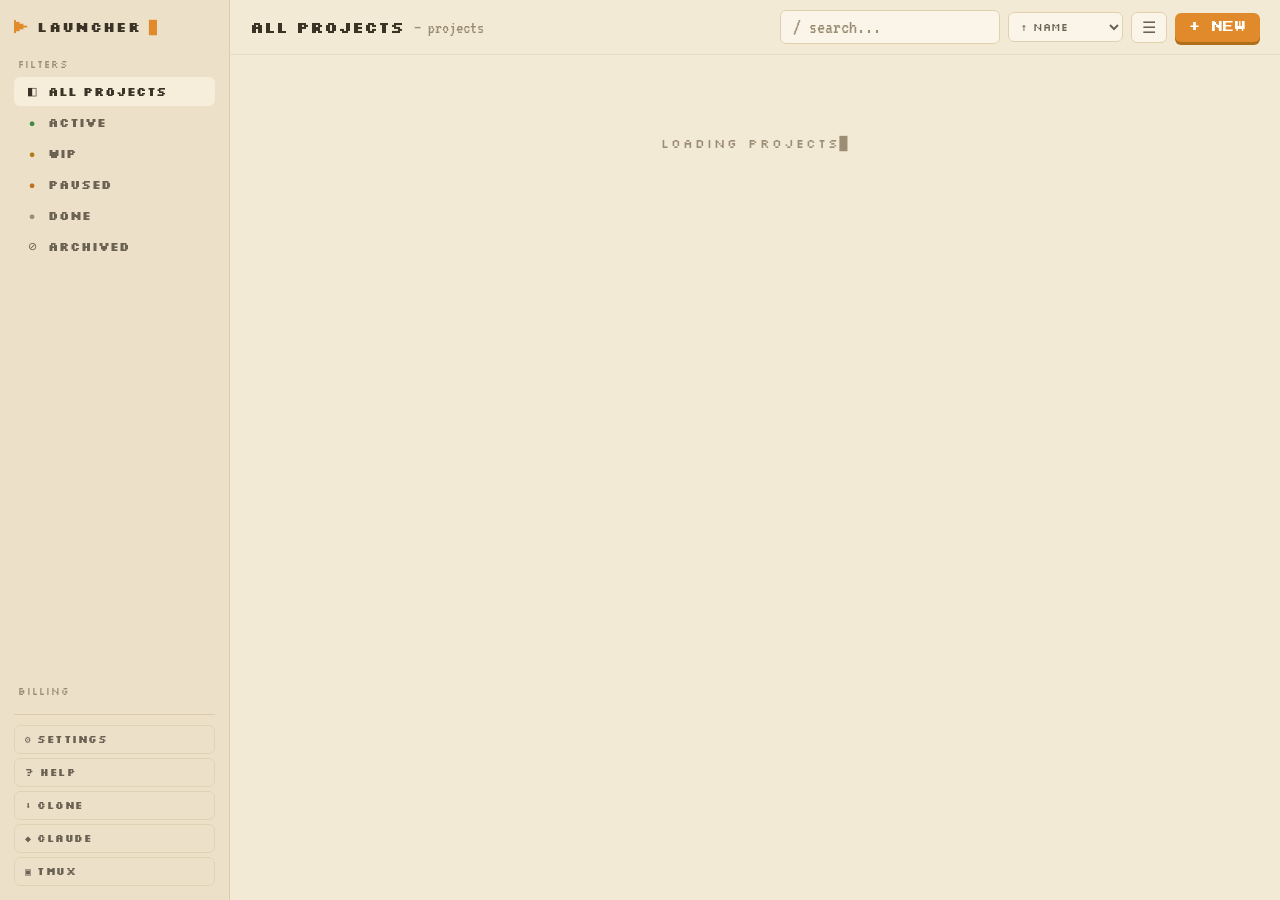
==== commit de575497: "feat: add tmux cheatsheet modal accessible from sidebar Adds a "▣ tmux" button in the sidebar bottom" ====
--- a/index.html
+++ b/index.html
@@ -69,6 +69,7 @@
           <button class="sidebar-btn" onclick="openHelp()" title="Help (press ?)">? Help</button>
           <button class="sidebar-btn" onclick="openCloneModal()" title="Clone from GitHub">⬇ Clone</button>
           <button class="sidebar-btn" onclick="openClaudeHome()" title="Open Claude Code (no project)">◆ Claude</button>
+          <button class="sidebar-btn" onclick="openTmuxModal()" title="tmux cheatsheet">▣ tmux</button>
         </div>
 
       </div>
@@ -475,6 +476,88 @@
     </div>
   </div>
 
+  <!-- ── TMUX MODAL ── -->
+  <div id="tmux-modal" class="modal hidden" onclick="closeOnBackdrop(event,'tmux-modal')">
+    <div class="modal-box modal-box-wide help-modal-box tmux-modal-box">
+      <div class="modal-title">▣ TMUX CHEATSHEET</div>
+
+      <div class="help-grid tmux-grid">
+
+        <div class="help-section">
+          <div class="help-section-title">⚡ ESSENTIAL (ใช้ทุกวัน)</div>
+          <div class="help-row"><span class="help-key">Ctrl-b</span><span class="help-val">Prefix key — กดก่อนทุก shortcut</span></div>
+          <div class="help-row"><span class="help-key">Ctrl-b d</span><span class="help-val">Detach — ออกจาก session (session ยังทำงานอยู่)</span></div>
+          <div class="help-row"><span class="help-key">Ctrl-b %</span><span class="help-val">แบ่ง pane ซ้าย/ขวา (vertical split)</span></div>
+          <div class="help-row"><span class="help-key">Ctrl-b "</span><span class="help-val">แบ่ง pane บน/ล่าง (horizontal split)</span></div>
+          <div class="help-row"><span class="help-key">Ctrl-b ←↑→↓</span><span class="help-val">เลื่อนไปยัง pane ต่างๆ</span></div>
+          <div class="help-row"><span class="help-key">Ctrl-b z</span><span class="help-val">Zoom pane — ขยาย/ย่อ pane เต็มจอ</span></div>
+          <div class="help-row"><span class="help-key">Ctrl-b c</span><span class="help-val">สร้าง window ใหม่</span></div>
+          <div class="help-row"><span class="help-key">Ctrl-b n / p</span><span class="help-val">ไป window ถัดไป / ก่อนหน้า</span></div>
+          <div class="help-row"><span class="help-key">Ctrl-b 0–9</span><span class="help-val">ไป window หมายเลขนั้นตรงๆ</span></div>
+        </div>
+
+        <div class="help-section">
+          <div class="help-section-title">🖥 SESSIONS (บริหาร session)</div>
+          <div class="help-row"><span class="help-key">tmux</span><span class="help-val">เปิด session ใหม่</span></div>
+          <div class="help-row"><span class="help-key">tmux new -s name</span><span class="help-val">เปิด session พร้อมตั้งชื่อ</span></div>
+          <div class="help-row"><span class="help-key">tmux ls</span><span class="help-val">ดูรายการ session ทั้งหมด</span></div>
+          <div class="help-row"><span class="help-key">tmux a</span><span class="help-val">Attach กลับ session ล่าสุด</span></div>
+          <div class="help-row"><span class="help-key">tmux a -t name</span><span class="help-val">Attach เจาะจง session ตามชื่อ</span></div>
+          <div class="help-row"><span class="help-key">tmux kill-session -t name</span><span class="help-val">ลบ session</span></div>
+          <div class="help-row"><span class="help-key">Ctrl-b $</span><span class="help-val">เปลี่ยนชื่อ session ปัจจุบัน</span></div>
+          <div class="help-row"><span class="help-key">Ctrl-b s</span><span class="help-val">เลือก session แบบ interactive</span></div>
+          <div class="help-row"><span class="help-key">Ctrl-b ( / )</span><span class="help-val">ไป session ก่อนหน้า / ถัดไป</span></div>
+        </div>
+
+        <div class="help-section">
+          <div class="help-section-title">⬛ PANES (จัดการหน้าต่างย่อย)</div>
+          <div class="help-row"><span class="help-key">Ctrl-b x</span><span class="help-val">ปิด pane ปัจจุบัน</span></div>
+          <div class="help-row"><span class="help-key">Ctrl-b q</span><span class="help-val">แสดงหมายเลข pane</span></div>
+          <div class="help-row"><span class="help-key">Ctrl-b {</span><span class="help-val">ย้าย pane ไปซ้าย/บน</span></div>
+          <div class="help-row"><span class="help-key">Ctrl-b }</span><span class="help-val">ย้าย pane ไปขวา/ล่าง</span></div>
+          <div class="help-row"><span class="help-key">Ctrl-b Space</span><span class="help-val">สลับ layout (even-h, even-v, tiled…)</span></div>
+          <div class="help-row"><span class="help-key">Ctrl-b Ctrl-←→↑↓</span><span class="help-val">ปรับขนาด pane</span></div>
+          <div class="help-row"><span class="help-key">Ctrl-b !</span><span class="help-val">แยก pane ออกเป็น window ใหม่</span></div>
+        </div>
+
+        <div class="help-section">
+          <div class="help-section-title">🗂 WINDOWS (แท็บใน session)</div>
+          <div class="help-row"><span class="help-key">Ctrl-b w</span><span class="help-val">เลือก window แบบ visual</span></div>
+          <div class="help-row"><span class="help-key">Ctrl-b ,</span><span class="help-val">เปลี่ยนชื่อ window</span></div>
+          <div class="help-row"><span class="help-key">Ctrl-b &amp;</span><span class="help-val">ปิด window (ต้องยืนยัน)</span></div>
+          <div class="help-row"><span class="help-key">Ctrl-b l</span><span class="help-val">กลับ window ก่อนหน้า (last)</span></div>
+          <div class="help-row"><span class="help-key">Ctrl-b f</span><span class="help-val">ค้นหา window จากชื่อ</span></div>
+        </div>
+
+        <div class="help-section">
+          <div class="help-section-title">📋 COPY MODE (เลื่อน/copy output)</div>
+          <div class="help-row"><span class="help-key">Ctrl-b [</span><span class="help-val">เข้า copy mode — เลื่อนดู output เก่าได้</span></div>
+          <div class="help-row"><span class="help-key">q</span><span class="help-val">ออกจาก copy mode</span></div>
+          <div class="help-row"><span class="help-key">/ หรือ ?</span><span class="help-val">ค้นหาข้อความ (ใน copy mode)</span></div>
+          <div class="help-row"><span class="help-key">Space</span><span class="help-val">เริ่มเลือกข้อความ</span></div>
+          <div class="help-row"><span class="help-key">Enter</span><span class="help-val">Copy ข้อความที่เลือก</span></div>
+          <div class="help-row"><span class="help-key">Ctrl-b ]</span><span class="help-val">Paste ข้อความที่ copy ไว้</span></div>
+          <div class="help-row"><span class="help-key">PgUp / PgDn</span><span class="help-val">เลื่อนหน้าใน copy mode</span></div>
+        </div>
+
+        <div class="help-section">
+          <div class="help-section-title">⚙ CONFIG (~/.tmux.conf)</div>
+          <div class="help-row"><span class="help-key tmux-code">set -g mouse on</span><span class="help-val">เปิดใช้เมาส์ (คลิก/scroll/resize)</span></div>
+          <div class="help-row"><span class="help-key tmux-code">set -g prefix C-a</span><span class="help-val">เปลี่ยน prefix เป็น Ctrl-a (แบบ screen)</span></div>
+          <div class="help-row"><span class="help-key tmux-code">set -g history-limit 50000</span><span class="help-val">เพิ่ม scroll buffer</span></div>
+          <div class="help-row"><span class="help-key tmux-code">bind r source-file ~/.tmux.conf</span><span class="help-val">Reload config ด้วย Ctrl-b r</span></div>
+          <div class="help-row"><span class="help-key">Ctrl-b :</span><span class="help-val">เปิด command prompt ใน tmux</span></div>
+          <div class="help-row"><span class="help-key">Ctrl-b ?</span><span class="help-val">ดู shortcut ทั้งหมดใน tmux</span></div>
+        </div>
+
+      </div>
+
+      <div class="modal-actions">
+        <button class="btn-pixel btn-confirm" onclick="closeModal('tmux-modal')">GOT IT</button>
+      </div>
+    </div>
+  </div>
+
   <!-- Summer mascot -->
   <div id="summer-zone" style="display:none">
     <div id="summer"></div>
--- a/static/style.css
+++ b/static/style.css
@@ -1,1140 +1,1153 @@
-/* ── RESET & BASE ── */
-*, *::before, *::after { box-sizing: border-box; margin: 0; padding: 0; }
-
-/* ── FONT VARS & LIGHT THEME TOKENS ── */
-:root {
-  --bg: #f3ead6;
-  --dot-bg: rgba(120,90,40,.07);
-  --sidebar: #ece0c8;
-  --sidebar-bd: #ddccab;
-  --card: #fffdf7;
-  --card-bd: #e7dcc4;
-  --text: #3a3326;
-  --text2: #6b6253;
-  --text3: #9b8e74;
-  --accent: #e08a2b;
-  --accent-strong: #c2701c;
-  --accent-ink: #ffffff;
-  --accent-shadow: #b06d1a;
-  --chip-bg: #f3ead6;
-  --chip-bd: #e0d3b4;
-  --field-bg: #fbf5e9;
-  --field-bd: #e0d0ad;
-  --hover: #f6eeda;
-  --shadow: 0 2px 8px rgba(120,90,40,.10);
-  --git-bg: #eaf3f6;
-  --git-bd: #cfe2e8;
-  --git-ink: #4f7a86;
-  --st-active: #3d8a45;
-  --st-wip: #b07d18;
-  --st-paused: #c2701c;
-  --st-done: #9b8e74;
-  --topbar-bg: rgba(243,234,214,0.90);
-  --sidebar-glass: rgba(236,224,200,0.94);
-  --danger: #c0392b;
-  --font-pixel: 'Press Start 2P', monospace;
-  --font-silk: 'Silkscreen', monospace;
-  --font-vt: 'VT323', monospace;
-}
-
-/* ── DARK THEME TOKENS ── */
-[data-theme="dark"] {
-  --bg: #15171c;
-  --dot-bg: rgba(255,255,255,.025);
-  --sidebar: #1b1e25;
-  --sidebar-bd: #2c313b;
-  --card: #20242c;
-  --card-bd: #2c313b;
-  --text: #e8e6df;
-  --text2: #9aa0ac;
-  --text3: #6b7280;
-  --accent: #e8a13c;
-  --accent-strong: #f0b85a;
-  --accent-ink: #1a1407;
-  --accent-shadow: #3a2c12;
-  --chip-bg: #262b34;
-  --chip-bd: #343b46;
-  --field-bg: #1b1e25;
-  --field-bd: #2c313b;
-  --hover: #262b34;
-  --shadow: 0 3px 12px rgba(0,0,0,.32);
-  --git-bg: #13242a;
-  --git-bd: #2c4a52;
-  --git-ink: #7fc0cc;
-  --st-active: #76d672;
-  --st-wip: #e8c44d;
-  --st-paused: #e89a4d;
-  --st-done: #9aa0ac;
-  --topbar-bg: rgba(21,23,28,0.90);
-  --sidebar-glass: rgba(27,30,37,0.94);
-  --danger: #e05c5c;
-}
-
-html { font-size: 16px; }
-body {
-  background: var(--bg);
-  color: var(--text);
-  font-family: var(--font-vt);
-  font-size: 20px;
-  height: 100vh;
-  overflow: hidden;
-}
-
-/* ── WALLPAPER LAYERS ── */
-#wallpaper-layer,
-#wallpaper-dim {
-  position: fixed;
-  inset: 0;
-  pointer-events: none;
-}
-#wallpaper-layer { z-index: 0; }
-#wallpaper-dim   { z-index: 1; }
-
-/* ── APP SHELL ── */
-#app {
-  position: relative;
-  z-index: 2;
-  display: flex;
-  height: 100vh;
-}
-
-/* ── SIDEBAR ── */
-#sidebar {
-  width: 230px;
-  flex-shrink: 0;
-  height: 100vh;
-  overflow-y: auto;
-  background: var(--sidebar-glass);
-  border-right: 1px solid var(--sidebar-bd);
-  backdrop-filter: blur(12px);
-  -webkit-backdrop-filter: blur(12px);
-  z-index: 20;
-}
-.sidebar-inner {
-  display: flex;
-  flex-direction: column;
-  height: 100%;
-  padding: 18px 14px 14px;
-  gap: 0;
-}
-
-/* logo */
-.sidebar-logo {
-  display: flex;
-  align-items: center;
-  gap: 8px;
-  margin-bottom: 22px;
-}
-.logo-icon {
-  font-family: var(--font-pixel);
-  font-size: 15px;
-  color: var(--accent);
-}
-.logo-text {
-  font-family: var(--font-silk);
-  font-weight: 700;
-  font-size: 14px;
-  color: var(--text);
-  letter-spacing: 1px;
-}
-.cursor { color: var(--accent); font-size: 13px; }
-.blink  { animation: blink 1s step-end infinite; }
-
-/* section labels */
-.sidebar-section-label {
-  font-family: var(--font-silk);
-  font-size: 10px;
-  color: var(--text3);
-  letter-spacing: 1px;
-  margin-bottom: 6px;
-  padding: 0 4px;
-}
-
-/* filter nav */
-.sidebar-filters {
-  display: flex;
-  flex-direction: column;
-  gap: 2px;
-  margin-bottom: 20px;
-}
-.sidebar-filter {
-  display: flex;
-  align-items: center;
-  gap: 8px;
-  background: transparent;
-  border: none;
-  border-radius: 6px;
-  padding: 7px 10px;
-  cursor: pointer;
-  color: var(--text2);
-  width: 100%;
-  text-align: left;
-  transition: background 0.12s, color 0.12s;
-}
-.sidebar-filter:hover { background: var(--hover); color: var(--text); }
-.sidebar-filter.active { background: var(--hover); color: var(--text); }
-.filter-icon {
-  font-size: 11px;
-  width: 16px;
-  text-align: center;
-  flex-shrink: 0;
-}
-.filter-label {
-  font-family: var(--font-silk);
-  font-size: 12px;
-  font-weight: 700;
-}
-
-/* billing widget */
-.sidebar-billing {
-  margin-top: auto;
-  padding: 10px 4px 0;
-}
-.sidebar-billing-label {
-  font-family: var(--font-silk);
-  font-size: 10px;
-  color: var(--text3);
-  letter-spacing: 1px;
-  margin-bottom: 6px;
-}
-.credit-widget {
-  display: flex;
-  flex-direction: column;
-  gap: 4px;
-}
-.credit-pill {
-  font-family: var(--font-silk);
-  font-size: 10px;
-  border: 1px solid;
-  border-radius: 3px;
-  padding: 3px 7px;
-  letter-spacing: 0.5px;
-  white-space: nowrap;
-  display: inline-block;
-}
-.credit-reset   { border-color: var(--accent); color: var(--accent); cursor: pointer; }
-.credit-reset:hover { filter: brightness(1.2); }
-.credit-set     { border-color: var(--text3); color: var(--text3); cursor: pointer; }
-.credit-set:hover { border-color: var(--accent); color: var(--accent); }
-.credit-launches { border-color: var(--chip-bd); color: var(--text2); }
-.credit-console  { border-color: var(--git-ink); color: var(--git-ink); cursor: pointer; }
-.credit-console:hover { filter: brightness(1.2); }
-
-/* bottom sidebar buttons */
-.sidebar-bottom {
-  display: flex;
-  flex-direction: column;
-  gap: 4px;
-  margin-top: 10px;
-  padding-top: 10px;
-  border-top: 1px solid var(--sidebar-bd);
-}
-.sidebar-btn {
-  font-family: var(--font-silk);
-  font-size: 10px;
-  font-weight: 700;
-  background: transparent;
-  border: 1px solid var(--chip-bd);
-  border-radius: 6px;
-  padding: 7px 10px;
-  color: var(--text2);
-  cursor: pointer;
-  text-align: left;
-  transition: background 0.12s, color 0.12s, border-color 0.12s;
-  letter-spacing: 0.5px;
-}
-.sidebar-btn:hover {
-  background: var(--hover);
-  color: var(--text);
-  border-color: var(--text3);
-}
-
-/* ── MAIN ── */
-#main {
-  flex: 1;
-  display: flex;
-  flex-direction: column;
-  height: 100vh;
-  overflow: hidden;
-}
-
-/* ── TOPBAR ── */
-#topbar {
-  display: flex;
-  align-items: center;
-  justify-content: space-between;
-  gap: 12px;
-  padding: 10px 20px;
-  background: var(--topbar-bg);
-  border-bottom: 1px solid var(--card-bd);
-  backdrop-filter: blur(10px);
-  -webkit-backdrop-filter: blur(10px);
-  position: sticky;
-  top: 0;
-  z-index: 10;
-  flex-shrink: 0;
-}
-.topbar-left {
-  display: flex;
-  align-items: baseline;
-  gap: 10px;
-  flex-shrink: 0;
-}
-.topbar-filter-title {
-  font-family: var(--font-silk);
-  font-weight: 700;
-  font-size: 16px;
-  color: var(--text);
-}
-.topbar-count {
-  font-family: var(--font-vt);
-  font-size: 18px;
-  color: var(--text3);
-}
-.topbar-right {
-  display: flex;
-  align-items: center;
-  gap: 8px;
-}
-
-/* search bar */
-.search-bar {
-  background: var(--field-bg);
-  border: 1px solid var(--field-bd);
-  border-radius: 6px;
-  color: var(--text);
-  font-family: var(--font-vt);
-  font-size: 20px;
-  padding: 6px 12px;
-  outline: none;
-  width: 220px;
-  transition: border-color 0.15s;
-}
-.search-bar:focus { border-color: var(--accent); }
-.search-bar::placeholder { color: var(--text3); }
-
-/* sort select */
-.sort-select {
-  background: var(--field-bg);
-  border: 1px solid var(--field-bd);
-  border-radius: 6px;
-  color: var(--text2);
-  font-family: var(--font-silk);
-  font-size: 11px;
-  padding: 6px 8px;
-  cursor: pointer;
-  outline: none;
-  transition: border-color 0.15s;
-}
-.sort-select:hover, .sort-select:focus { border-color: var(--accent); color: var(--text); }
-.sort-select option { background: var(--field-bg); color: var(--text); }
-
-/* view toggle */
-.btn-view {
-  background: var(--field-bg);
-  border: 1px solid var(--field-bd);
-  border-radius: 6px;
-  color: var(--text2);
-  font-size: 16px;
-  padding: 5px 10px;
-  cursor: pointer;
-  transition: background 0.12s, border-color 0.12s;
-}
-.btn-view:hover { background: var(--hover); border-color: var(--text3); color: var(--text); }
-
-/* + NEW button */
-.btn-new {
-  font-family: var(--font-pixel);
-  font-size: 11px;
-  background: var(--accent);
-  color: var(--accent-ink);
-  border: none;
-  border-radius: 6px;
-  padding: 9px 14px;
-  cursor: pointer;
-  box-shadow: 0 3px 0 var(--accent-shadow);
-  letter-spacing: 0.5px;
-  white-space: nowrap;
-  transition: filter 0.1s;
-}
-.btn-new:hover  { filter: brightness(1.08); }
-.btn-new:active { transform: translateY(2px); box-shadow: none; }
-
-/* ── MAIN CONTENT / GRID ── */
-.main-content {
-  flex: 1;
-  overflow-y: auto;
-  padding: 20px 20px;
-}
-.grid {
-  display: grid;
-  grid-template-columns: repeat(auto-fill, minmax(340px, 1fr));
-  gap: 16px;
-  align-items: stretch;
-}
-
-/* ── CARD ── */
-.card {
-  position: relative;
-  background: var(--card);
-  border: 1px solid var(--card-bd);
-  border-top: 3px solid var(--card-color, #888);
-  border-radius: 8px;
-  box-shadow: var(--shadow);
-  padding: 15px 16px;
-  display: flex;
-  flex-direction: column;
-  gap: 8px;
-  height: 340px;
-  overflow: hidden;
-  transition: transform 0.12s, box-shadow 0.12s, border-color 0.12s;
-}
-.card:hover {
-  border-color: var(--card-color, #888);
-  box-shadow: 0 8px 22px rgba(0,0,0,.15);
-  transform: translateY(-2px);
-}
-.card-pinned { border-top-width: 4px; }
-.card-archived {
-  opacity: 0.5;
-  filter: grayscale(40%);
-}
-.card-archived:hover { opacity: 0.72; filter: grayscale(20%); }
-
-.card-header {
-  display: flex;
-  align-items: center;
-  gap: 8px;
-  flex-shrink: 0;
-}
-.card-dot {
-  width: 9px; height: 9px;
-  border-radius: 2px;
-  flex-shrink: 0;
-  image-rendering: pixelated;
-}
-.card-name {
-  font-family: var(--font-pixel);
-  font-size: 12px;
-  color: var(--text);
-  flex: 1;
-  line-height: 1.5;
-  word-break: break-word;
-  overflow: hidden;
-  display: -webkit-box;
-  -webkit-line-clamp: 2;
-  -webkit-box-orient: vertical;
-}
-
-.card-meta {
-  display: flex;
-  align-items: center;
-  gap: 6px;
-  flex-wrap: wrap;
-  flex-shrink: 0;
-}
-
-.status-badge {
-  font-family: var(--font-silk);
-  font-size: 10px;
-  color: var(--status-color, #888);
-  box-shadow: inset 0 0 0 1.5px var(--status-color, #888);
-  border-radius: 3px;
-  padding: 3px 7px;
-  letter-spacing: 0.5px;
-  white-space: nowrap;
-}
-
-.git-badge {
-  font-family: var(--font-silk);
-  font-size: 10px;
-  color: var(--git-ink);
-  background: var(--git-bg);
-  border: 1px solid var(--git-bd);
-  border-radius: 3px;
-  padding: 3px 6px;
-  letter-spacing: 0.3px;
-  white-space: nowrap;
-  max-width: 140px;
-  overflow: hidden;
-  text-overflow: ellipsis;
-}
-.git-dirty  { color: var(--st-wip); margin-left: 2px; }
-.git-ahead  { color: var(--st-active); margin-left: 2px; }
-.git-behind { color: var(--danger); margin-left: 2px; }
-
-.last-modified {
-  font-family: var(--font-vt);
-  font-size: 18px;
-  color: var(--text3);
-  white-space: nowrap;
-}
-.disk-size {
-  font-family: var(--font-vt);
-  font-size: 18px;
-  color: var(--text3);
-  margin-left: auto;
-  white-space: nowrap;
-}
-
-.card-launched {
-  font-family: var(--font-vt);
-  font-size: 18px;
-  color: var(--accent-strong);
-  flex-shrink: 0;
-}
-.card-usage {
-  font-family: var(--font-vt);
-  font-size: 18px;
-  color: var(--text3);
-  flex-shrink: 0;
-}
-
-.card-desc {
-  font-family: var(--font-vt);
-  font-size: 20px;
-  color: var(--text2);
-  line-height: 1.4;
-  overflow: hidden;
-  display: -webkit-box;
-  -webkit-line-clamp: 3;
-  -webkit-box-orient: vertical;
-  flex: 1;
-  min-height: 0;
-  cursor: default;
-}
-
-.card-notes {
-  font-family: var(--font-vt);
-  font-size: 18px;
-  color: var(--text3);
-  line-height: 1.4;
-  background: var(--chip-bg);
-  border-left: 2px solid var(--chip-bd);
-  padding: 6px 8px;
-  white-space: pre-wrap;
-  word-break: break-word;
-  overflow: hidden;
-  max-height: 200px;
-  transition: max-height 0.25s ease, padding 0.25s ease;
-  flex-shrink: 0;
-}
-.card-notes.collapsed { max-height: 0; padding-top: 0; padding-bottom: 0; }
-
-.btn-notes-toggle {
-  background: transparent;
-  border: none;
-  cursor: pointer;
-  font-family: var(--font-silk);
-  font-size: 10px;
-  color: var(--text3);
-  padding: 2px 0;
-  letter-spacing: 0.5px;
-  transition: color 0.15s;
-  flex-shrink: 0;
-}
-.btn-notes-toggle:hover { color: var(--text); }
-
-.card-tech {
-  display: flex;
-  flex-wrap: wrap;
-  gap: 4px;
-  min-height: 0;
-  max-height: 50px;
-  overflow: hidden;
-  flex-shrink: 0;
-}
-.tag {
-  font-family: var(--font-silk);
-  font-size: 10px;
-  background: var(--chip-bg);
-  color: var(--text3);
-  border: 1px solid var(--chip-bd);
-  border-radius: 3px;
-  padding: 3px 7px;
-}
-
-.card-footer {
-  margin-top: auto;
-  flex-shrink: 0;
-}
-
-/* quick actions */
-.quick-actions {
-  display: flex;
-  gap: 5px;
-  margin-bottom: 7px;
-  flex-wrap: nowrap;
-  overflow: hidden;
-}
-.btn-quick {
-  background: var(--chip-bg);
-  border: 1px solid var(--chip-bd);
-  border-radius: 5px;
-  cursor: pointer;
-  font-size: 15px;
-  padding: 5px 8px;
-  line-height: 1;
-  transition: border-color 0.12s, transform 0.08s, background 0.1s;
-}
-.btn-quick:hover { border-color: var(--accent); background: var(--hover); transform: translateY(-1px); }
-.btn-quick:active { transform: translate(1px, 1px); }
-
-/* card action row */
-.card-actions-row {
-  display: flex;
-  align-items: center;
-  gap: 6px;
-  justify-content: flex-end;
-}
-
-/* ── LAUNCH BUTTON ── */
-.btn-launch {
-  font-family: var(--font-silk);
-  font-weight: 700;
-  font-size: 12px;
-  color: #fff;
-  text-shadow: 0 1px 2px rgba(0,0,0,0.4);
-  background: var(--card-color, #888);
-  border: none;
-  border-radius: 6px;
-  padding: 9px 18px;
-  min-width: 122px;
-  text-align: center;
-  cursor: pointer;
-  box-shadow: 0 3px 0 rgba(0,0,0,0.2);
-  letter-spacing: 0.5px;
-  transition: filter 0.1s, transform 0.05s;
-  position: relative;
-}
-.btn-launch:hover  { filter: brightness(1.12); }
-.btn-launch:active { transform: translateY(2px); box-shadow: none; }
-.btn-launch.loading { opacity: 0.7; cursor: not-allowed; }
-
-/* ── COMMIT BUTTON ── */
-.btn-commit {
-  background: var(--accent-strong);
-  border: none;
-  border-radius: 5px;
-  color: var(--accent-ink);
-  cursor: pointer;
-  font-family: var(--font-silk);
-  font-size: 14px;
-  padding: 8px 9px;
-  line-height: 1;
-  transition: filter 0.12s, transform 0.08s;
-  white-space: nowrap;
-  flex-shrink: 0;
-}
-.btn-commit:hover { filter: brightness(1.1); transform: translateY(-1px); }
-
-/* ── PIN / EDIT BUTTONS ── */
-.btn-pin {
-  background: transparent;
-  border: none;
-  cursor: pointer;
-  color: var(--text3);
-  font-size: 18px;
-  padding: 2px 4px;
-  transition: color 0.15s, transform 0.1s;
-  line-height: 1;
-  flex-shrink: 0;
-}
-.btn-pin:hover  { color: var(--st-wip); transform: scale(1.2); }
-.btn-pin.pinned { color: var(--st-wip); }
-
-.btn-edit {
-  background: transparent;
-  border: none;
-  cursor: pointer;
-  color: var(--text3);
-  font-size: 16px;
-  padding: 2px 5px;
-  transition: color 0.15s;
-  flex-shrink: 0;
-}
-.btn-edit:hover { color: var(--text); }
-
-/* ── KEYBOARD HINT ── */
-.kbd-hint {
-  position: absolute;
-  top: 0; right: 0;
-  background: var(--accent);
-  color: var(--accent-ink);
-  font-family: var(--font-pixel);
-  font-size: 10px;
-  padding: 3px 6px;
-  border-bottom-left-radius: 7px;
-  opacity: 0.85;
-  pointer-events: none;
-  z-index: 2;
-}
-
-/* ── LIVE DOT ── */
-.live-dot {
-  display: inline-block;
-  width: 7px; height: 7px;
-  border-radius: 50%;
-  background: var(--st-active);
-  margin-left: 4px;
-  animation: livepulse 1.5s ease-in-out infinite;
-  vertical-align: middle;
-  flex-shrink: 0;
-}
-
-/* ── ARCHIVE BADGE ── */
-.archive-badge {
-  position: absolute;
-  top: 50%; left: 50%;
-  transform: translate(-50%, -50%) rotate(-12deg);
-  font-family: var(--font-pixel);
-  font-size: 10px;
-  color: rgba(192,57,43,0.3);
-  border: 2px solid rgba(192,57,43,0.2);
-  padding: 5px 12px;
-  pointer-events: none;
-  z-index: 5;
-  letter-spacing: 3px;
-}
-
-/* ── LOADING MSG ── */
-.loading-msg {
-  grid-column: 1 / -1;
-  font-family: var(--font-silk);
-  font-size: 13px;
-  color: var(--text3);
-  text-align: center;
-  padding: 60px 0;
-  letter-spacing: 2px;
-}
-
-/* ── COMPACT (LIST) VIEW ── */
-.grid.list-view {
-  display: flex;
-  flex-direction: column;
-  gap: 6px;
-  grid-template-columns: unset;
-}
-.grid.list-view .card {
-  height: auto;
-  min-height: 0;
-  flex-direction: row;
-  align-items: center;
-  gap: 10px;
-  padding: 8px 12px;
-  border-top: 1px solid var(--card-bd);
-  border-left: 3px solid var(--card-color, #888);
-  border-radius: 7px;
-  overflow: hidden;
-}
-.grid.list-view .card:hover { transform: translateX(1px); }
-.grid.list-view .card .card-header { flex: 0 0 200px; overflow: hidden; }
-.grid.list-view .card .card-name  { font-size: 12px; font-family: var(--font-silk); -webkit-line-clamp: 1; }
-.grid.list-view .card .card-meta  { flex: 0 0 auto; margin: 0; flex-wrap: nowrap; }
-.grid.list-view .card .card-desc  {
-  display: block;
-  flex: 1; min-width: 0;
-  white-space: nowrap; overflow: hidden; text-overflow: ellipsis;
-  font-size: 18px; color: var(--text3);
-  -webkit-line-clamp: unset; -webkit-box-orient: unset;
-}
-.grid.list-view .card .card-footer {
-  margin-top: 0; margin-left: auto; flex-shrink: 0;
-}
-.grid.list-view .card .card-actions-row { justify-content: flex-end; }
-.grid.list-view .card .btn-launch {
-  min-width: 96px; font-size: 11px; padding: 6px 10px; border-radius: 5px;
-}
-.grid.list-view .card .quick-actions { margin-bottom: 0; }
-.grid.list-view .card .card-tech,
-.grid.list-view .card .card-notes,
-.grid.list-view .card .card-launched,
-.grid.list-view .card .card-usage,
-.grid.list-view .card .disk-size,
-.grid.list-view .card .btn-notes-toggle,
-.grid.list-view .card .archive-badge,
-.grid.list-view .card .kbd-hint { display: none; }
-
-/* ── MODAL ── */
-.modal {
-  position: fixed; inset: 0; z-index: 200;
-  background: rgba(0,0,0,0.45);
-  display: flex; align-items: center; justify-content: center;
-  padding: 20px;
-}
-.modal.hidden { display: none; }
-
-.modal-box {
-  background: var(--card);
-  border: 1px solid var(--card-bd);
-  border-radius: 14px;
-  padding: 24px 26px;
-  width: 100%; max-width: 420px;
-  display: flex; flex-direction: column; gap: 16px;
-  box-shadow: 0 30px 80px rgba(0,0,0,.35);
-  animation: modalin .22s ease;
-  max-height: calc(100vh - 40px);
-  overflow-y: auto;
-}
-.modal-box-wide { max-width: 600px; }
-
-.modal-title {
-  font-family: var(--font-pixel);
-  font-size: 13px;
-  color: var(--accent);
-  letter-spacing: 1px;
-  border-bottom: 1px solid var(--card-bd);
-  padding-bottom: 12px;
-  flex-shrink: 0;
-}
-
-.field-group { display: flex; flex-direction: column; gap: 5px; }
-.field-group label {
-  font-family: var(--font-silk);
-  font-size: 10px;
-  color: var(--text3);
-  letter-spacing: 0.5px;
-}
-.field-group input[type="text"],
-.field-group input[type="number"],
-.field-group textarea,
-.status-select {
-  background: var(--field-bg);
-  border: 1px solid var(--field-bd);
-  border-radius: 6px;
-  color: var(--text);
-  font-family: var(--font-vt);
-  font-size: 20px;
-  padding: 7px 10px;
-  resize: vertical;
-  outline: none;
-  transition: border-color 0.15s;
-}
-.status-select { cursor: pointer; width: 100%; }
-.field-group input:focus,
-.field-group textarea:focus { border-color: var(--accent); }
-
-.field-row { display: flex; gap: 12px; align-items: flex-start; }
-.modal-hint {
-  font-family: var(--font-vt);
-  font-size: 18px;
-  color: var(--text3);
-  line-height: 1.5;
-}
-
-.color-row { display: flex; align-items: center; gap: 12px; }
-.field-group input[type="color"] {
-  width: 34px; height: 34px; padding: 0;
-  border: 1px solid var(--field-bd);
-  border-radius: 5px;
-  background: var(--field-bg); cursor: pointer;
-}
-.color-swatches { display: flex; gap: 6px; flex-wrap: wrap; }
-.swatch {
-  width: 20px; height: 20px; cursor: pointer;
-  border: 1.5px solid transparent;
-  border-radius: 3px;
-  transition: transform 0.1s, border-color 0.1s;
-}
-.swatch:hover { transform: scale(1.25); border-color: var(--text); }
-
-.modal-actions {
-  display: flex; justify-content: flex-end; gap: 8px;
-  border-top: 1px solid var(--card-bd); padding-top: 14px;
-  flex-shrink: 0;
-}
-
-/* modal buttons */
-.btn-pixel {
-  font-family: var(--font-silk);
-  font-weight: 700;
-  font-size: 12px;
-  border: none;
-  cursor: pointer;
-  padding: 10px 16px;
-  border-radius: 6px;
-  transition: filter 0.1s, transform 0.05s;
-  letter-spacing: 0.5px;
-}
-.btn-pixel:active { transform: translateY(1px); }
-
-.btn-add     { /* alias for btn-new in old code */ }
-.btn-cancel  { background: var(--chip-bg); color: var(--text2); border: 1px solid var(--chip-bd); }
-.btn-cancel:hover { filter: brightness(0.95); }
-.btn-confirm { background: var(--accent); color: var(--accent-ink); }
-.btn-confirm:hover { filter: brightness(1.08); }
-
-.btn-archive {
-  background: transparent;
-  color: var(--danger);
-  border: 1px solid var(--danger) !important;
-  margin-right: auto;
-}
-.btn-archive:hover { background: rgba(192,57,43,.1); }
-.btn-unarchive {
-  background: transparent;
-  color: var(--accent);
-  border: 1px solid var(--accent) !important;
-  margin-right: auto;
-}
-.btn-unarchive:hover { background: rgba(224,138,43,.1); }
-
-.btn-archive-toggle { display: none; }
-
-.danger-zone {
-  border-top: 1px solid rgba(192,57,43,0.3);
-  padding-top: 12px;
-  display: flex; gap: 8px; align-items: center;
-  flex-shrink: 0;
-}
-.btn-danger {
-  background: transparent;
-  color: var(--danger);
-  border: 1px solid var(--danger);
-  border-radius: 5px;
-  font-family: var(--font-silk);
-  font-size: 11px;
-  font-weight: 700;
-  padding: 8px 13px;
-  cursor: pointer;
-  transition: background 0.12s;
-}
-.btn-danger:hover { background: rgba(192,57,43,.12); }
-
-/* ── THEME RADIO GROUP ── */
-.theme-options { display: flex; gap: 12px; flex-wrap: wrap; }
-.theme-option  { display: flex; align-items: center; gap: 6px; cursor: pointer; }
-.theme-option input[type="radio"],
-.theme-option input[type="checkbox"] {
-  accent-color: var(--accent);
-  width: 13px; height: 13px; cursor: pointer;
-}
-.theme-option span {
-  font-family: var(--font-silk);
-  font-size: 11px;
-  color: var(--text2);
-}
-.theme-option:hover span { color: var(--text); }
-
-/* ── WALLPAPER SETTINGS ── */
-.wallpaper-presets {
-  display: flex;
-  flex-wrap: wrap;
-  gap: 5px;
-  margin-top: 2px;
-}
-.wallpaper-preset {
-  font-family: var(--font-silk);
-  font-size: 10px;
-  font-weight: 700;
-  background: var(--chip-bg);
-  border: 1px solid var(--chip-bd);
-  border-radius: 5px;
-  padding: 5px 8px;
-  cursor: pointer;
-  color: var(--text2);
-  transition: background 0.1s, border-color 0.1s, color 0.1s;
-}
-.wallpaper-preset:hover { border-color: var(--accent); color: var(--accent); }
-.wallpaper-preset.active {
-  background: var(--accent);
-  color: var(--accent-ink);
-  border-color: var(--accent);
-}
-.wallpaper-upload-label {
-  display: inline-block;
-  font-family: var(--font-silk);
-  font-size: 10px;
-  font-weight: 700;
-  background: var(--chip-bg);
-  border: 1px solid var(--chip-bd);
-  border-radius: 5px;
-  padding: 5px 10px;
-  cursor: pointer;
-  color: var(--text2);
-  transition: background 0.1s, border-color 0.1s;
-}
-.wallpaper-upload-label:hover { border-color: var(--accent); color: var(--accent); }
-.wallpaper-upload-label.active {
-  background: var(--accent);
-  color: var(--accent-ink);
-  border-color: var(--accent);
-}
-
-input[type="range"] {
-  width: 100%;
-  accent-color: var(--accent);
-  cursor: pointer;
-}
-
-/* ── TOAST ── */
-.toast {
-  position: fixed;
-  bottom: 80px;
-  left: 50%;
-  transform: translateX(-50%);
-  z-index: 9999;
-  font-family: var(--font-silk);
-  font-weight: 700;
-  font-size: 12px;
-  letter-spacing: 0.5px;
-  color: var(--text);
-  background: var(--card);
-  border: 1px solid var(--card-bd);
-  border-radius: 9px;
-  padding: 11px 18px;
-  box-shadow: 0 10px 30px rgba(0,0,0,.25);
-  animation: toastin .25s ease;
-  white-space: nowrap;
-}
-.toast.success { color: var(--st-active); border-color: var(--st-active); }
-.toast.error   { color: var(--danger);    border-color: var(--danger); }
-.toast.hidden  { display: none; }
-
-/* ── HELP MODAL ── */
-.help-modal-box {
-  max-width: 740px;
-  max-height: calc(100vh - 40px);
-  overflow-y: auto;
-}
-.help-grid {
-  display: grid;
-  grid-template-columns: 1fr 1fr;
-  gap: 18px;
-}
-.help-section { display: flex; flex-direction: column; gap: 5px; }
-.help-section-title {
-  font-family: var(--font-silk);
-  font-size: 11px;
-  font-weight: 700;
-  color: var(--accent);
-  letter-spacing: 1px;
-  border-bottom: 1px solid var(--card-bd);
-  padding-bottom: 5px;
-  margin-bottom: 3px;
-}
-.help-row { display: flex; align-items: baseline; gap: 8px; }
-.help-key {
-  font-family: var(--font-silk);
-  font-size: 10px;
-  color: var(--accent);
-  background: var(--chip-bg);
-  border: 1px solid var(--chip-bd);
-  border-radius: 3px;
-  padding: 2px 5px;
-  white-space: nowrap;
-  flex-shrink: 0;
-  min-width: 65px;
-  text-align: center;
-}
-.help-val {
-  font-family: var(--font-vt);
-  font-size: 18px;
-  color: var(--text2);
-  line-height: 1.3;
-}
-@media (max-width: 680px) {
-  .help-grid { grid-template-columns: 1fr; }
-  .help-modal-box { max-width: 100%; }
-}
-
-/* ── SESSION HISTORY MODAL ── */
-.session-list {
-  display: flex; flex-direction: column; gap: 6px;
-  max-height: 300px; overflow-y: auto;
-}
-.session-row {
-  display: flex; flex-direction: column; gap: 2px;
-  padding: 9px 11px;
-  background: var(--chip-bg);
-  border: 1px solid var(--chip-bd);
-  border-radius: 7px;
-  cursor: pointer;
-  transition: border-color 0.12s;
-}
-.session-row:hover { border-color: var(--accent); }
-.session-row-header {
-  display: flex; align-items: center; justify-content: space-between; gap: 8px;
-}
-.session-ago  { font-family: var(--font-silk); font-size: 7px; color: var(--text3); }
-.session-meta { font-family: var(--font-silk); font-size: 6px; color: var(--text3); }
-.session-prompt {
-  font-family: var(--font-vt); font-size: 17px;
-  color: var(--text2); line-height: 1.3;
-  overflow: hidden; text-overflow: ellipsis; white-space: nowrap;
-}
-
-/* ── COMMIT MODAL ── */
-.commit-file-list {
-  font-family: var(--font-vt); font-size: 15px;
-  color: var(--st-wip);
-  background: var(--field-bg);
-  border: 1px solid var(--field-bd);
-  border-radius: 6px;
-  padding: 7px 10px; max-height: 110px; overflow-y: auto;
-  white-space: pre; resize: none;
-}
-
-/* ── SCROLLBAR ── */
-::-webkit-scrollbar { width: 6px; height: 6px; }
-::-webkit-scrollbar-track { background: transparent; }
-::-webkit-scrollbar-thumb { background: var(--chip-bd); border-radius: 3px; }
-::-webkit-scrollbar-thumb:hover { background: var(--text3); }
-
-/* ── SUMMER ZONE ── */
-#summer-zone {
-  position: fixed; bottom: 0; left: 230px; right: 0;
-  height: 52px; pointer-events: none;
-  z-index: 50;
-}
-#summer {
-  position: absolute; bottom: 4px;
-  width: 64px; height: 64px;
-  image-rendering: pixelated;
-  pointer-events: auto; cursor: pointer;
-  transform: translateX(40px);
-}
-#summer-bubble {
-  position: absolute; bottom: 68px;
-  font-family: var(--font-vt);
-  font-size: 22px; pointer-events: none;
-  animation: bubble-pop 1.8s ease forwards;
-  display: none;
-}
-
-/* ── DESCRIPTION HOVER TOOLTIP ── */
-#desc-tooltip {
-  position: fixed;
-  z-index: 9990;
-  background: var(--card);
-  border: 1px solid var(--accent);
-  border-radius: 8px;
-  padding: 10px 12px;
-  white-space: pre-wrap;
-  word-break: break-word;
-  line-height: 1.45;
-  font-family: var(--font-vt);
-  font-size: 18px;
-  color: var(--text2);
-  max-width: 320px;
-  min-width: 120px;
-  box-shadow: 0 6px 24px rgba(0,0,0,0.22);
-  pointer-events: none;
-  transition: opacity 0.08s;
-}
-#desc-tooltip.hidden { display: none; }
-
-/* ── ANIMATIONS ── */
-@keyframes blink     { 0%,100%{opacity:1} 50%{opacity:0} }
-@keyframes livepulse { 0%,100%{opacity:1;} 50%{opacity:.3} }
-@keyframes toastin   { from{transform:translateX(-50%) translateY(18px);opacity:0} to{transform:translateX(-50%) translateY(0);opacity:1} }
-@keyframes modalin   { from{transform:translateY(14px) scale(.985);opacity:0} to{transform:translateY(0) scale(1);opacity:1} }
-@keyframes bubble-pop {
-  0%   { opacity:0; transform:translateY(4px); }
-  20%  { opacity:1; transform:translateY(0); }
-  80%  { opacity:1; }
-  100% { opacity:0; transform:translateY(-8px); }
-}
-
-/* ── MISC ── */
-#clone-status { font-family: var(--font-silk); font-size: 8px; min-height: 16px; margin-bottom: 6px; }
+/* ── RESET & BASE ── */
+*, *::before, *::after { box-sizing: border-box; margin: 0; padding: 0; }
+
+/* ── FONT VARS & LIGHT THEME TOKENS ── */
+:root {
+  --bg: #f3ead6;
+  --dot-bg: rgba(120,90,40,.07);
+  --sidebar: #ece0c8;
+  --sidebar-bd: #ddccab;
+  --card: #fffdf7;
+  --card-bd: #e7dcc4;
+  --text: #3a3326;
+  --text2: #6b6253;
+  --text3: #9b8e74;
+  --accent: #e08a2b;
+  --accent-strong: #c2701c;
+  --accent-ink: #ffffff;
+  --accent-shadow: #b06d1a;
+  --chip-bg: #f3ead6;
+  --chip-bd: #e0d3b4;
+  --field-bg: #fbf5e9;
+  --field-bd: #e0d0ad;
+  --hover: #f6eeda;
+  --shadow: 0 2px 8px rgba(120,90,40,.10);
+  --git-bg: #eaf3f6;
+  --git-bd: #cfe2e8;
+  --git-ink: #4f7a86;
+  --st-active: #3d8a45;
+  --st-wip: #b07d18;
+  --st-paused: #c2701c;
+  --st-done: #9b8e74;
+  --topbar-bg: rgba(243,234,214,0.90);
+  --sidebar-glass: rgba(236,224,200,0.94);
+  --danger: #c0392b;
+  --font-pixel: 'Press Start 2P', monospace;
+  --font-silk: 'Silkscreen', monospace;
+  --font-vt: 'VT323', monospace;
+}
+
+/* ── DARK THEME TOKENS ── */
+[data-theme="dark"] {
+  --bg: #15171c;
+  --dot-bg: rgba(255,255,255,.025);
+  --sidebar: #1b1e25;
+  --sidebar-bd: #2c313b;
+  --card: #20242c;
+  --card-bd: #2c313b;
+  --text: #e8e6df;
+  --text2: #9aa0ac;
+  --text3: #6b7280;
+  --accent: #e8a13c;
+  --accent-strong: #f0b85a;
+  --accent-ink: #1a1407;
+  --accent-shadow: #3a2c12;
+  --chip-bg: #262b34;
+  --chip-bd: #343b46;
+  --field-bg: #1b1e25;
+  --field-bd: #2c313b;
+  --hover: #262b34;
+  --shadow: 0 3px 12px rgba(0,0,0,.32);
+  --git-bg: #13242a;
+  --git-bd: #2c4a52;
+  --git-ink: #7fc0cc;
+  --st-active: #76d672;
+  --st-wip: #e8c44d;
+  --st-paused: #e89a4d;
+  --st-done: #9aa0ac;
+  --topbar-bg: rgba(21,23,28,0.90);
+  --sidebar-glass: rgba(27,30,37,0.94);
+  --danger: #e05c5c;
+}
+
+html { font-size: 16px; }
+body {
+  background: var(--bg);
+  color: var(--text);
+  font-family: var(--font-vt);
+  font-size: 20px;
+  height: 100vh;
+  overflow: hidden;
+}
+
+/* ── WALLPAPER LAYERS ── */
+#wallpaper-layer,
+#wallpaper-dim {
+  position: fixed;
+  inset: 0;
+  pointer-events: none;
+}
+#wallpaper-layer { z-index: 0; }
+#wallpaper-dim   { z-index: 1; }
+
+/* ── APP SHELL ── */
+#app {
+  position: relative;
+  z-index: 2;
+  display: flex;
+  height: 100vh;
+}
+
+/* ── SIDEBAR ── */
+#sidebar {
+  width: 230px;
+  flex-shrink: 0;
+  height: 100vh;
+  overflow-y: auto;
+  background: var(--sidebar-glass);
+  border-right: 1px solid var(--sidebar-bd);
+  backdrop-filter: blur(12px);
+  -webkit-backdrop-filter: blur(12px);
+  z-index: 20;
+}
+.sidebar-inner {
+  display: flex;
+  flex-direction: column;
+  height: 100%;
+  padding: 18px 14px 14px;
+  gap: 0;
+}
+
+/* logo */
+.sidebar-logo {
+  display: flex;
+  align-items: center;
+  gap: 8px;
+  margin-bottom: 22px;
+}
+.logo-icon {
+  font-family: var(--font-pixel);
+  font-size: 15px;
+  color: var(--accent);
+}
+.logo-text {
+  font-family: var(--font-silk);
+  font-weight: 700;
+  font-size: 14px;
+  color: var(--text);
+  letter-spacing: 1px;
+}
+.cursor { color: var(--accent); font-size: 13px; }
+.blink  { animation: blink 1s step-end infinite; }
+
+/* section labels */
+.sidebar-section-label {
+  font-family: var(--font-silk);
+  font-size: 10px;
+  color: var(--text3);
+  letter-spacing: 1px;
+  margin-bottom: 6px;
+  padding: 0 4px;
+}
+
+/* filter nav */
+.sidebar-filters {
+  display: flex;
+  flex-direction: column;
+  gap: 2px;
+  margin-bottom: 20px;
+}
+.sidebar-filter {
+  display: flex;
+  align-items: center;
+  gap: 8px;
+  background: transparent;
+  border: none;
+  border-radius: 6px;
+  padding: 7px 10px;
+  cursor: pointer;
+  color: var(--text2);
+  width: 100%;
+  text-align: left;
+  transition: background 0.12s, color 0.12s;
+}
+.sidebar-filter:hover { background: var(--hover); color: var(--text); }
+.sidebar-filter.active { background: var(--hover); color: var(--text); }
+.filter-icon {
+  font-size: 11px;
+  width: 16px;
+  text-align: center;
+  flex-shrink: 0;
+}
+.filter-label {
+  font-family: var(--font-silk);
+  font-size: 12px;
+  font-weight: 700;
+}
+
+/* billing widget */
+.sidebar-billing {
+  margin-top: auto;
+  padding: 10px 4px 0;
+}
+.sidebar-billing-label {
+  font-family: var(--font-silk);
+  font-size: 10px;
+  color: var(--text3);
+  letter-spacing: 1px;
+  margin-bottom: 6px;
+}
+.credit-widget {
+  display: flex;
+  flex-direction: column;
+  gap: 4px;
+}
+.credit-pill {
+  font-family: var(--font-silk);
+  font-size: 10px;
+  border: 1px solid;
+  border-radius: 3px;
+  padding: 3px 7px;
+  letter-spacing: 0.5px;
+  white-space: nowrap;
+  display: inline-block;
+}
+.credit-reset   { border-color: var(--accent); color: var(--accent); cursor: pointer; }
+.credit-reset:hover { filter: brightness(1.2); }
+.credit-set     { border-color: var(--text3); color: var(--text3); cursor: pointer; }
+.credit-set:hover { border-color: var(--accent); color: var(--accent); }
+.credit-launches { border-color: var(--chip-bd); color: var(--text2); }
+.credit-console  { border-color: var(--git-ink); color: var(--git-ink); cursor: pointer; }
+.credit-console:hover { filter: brightness(1.2); }
+
+/* bottom sidebar buttons */
+.sidebar-bottom {
+  display: flex;
+  flex-direction: column;
+  gap: 4px;
+  margin-top: 10px;
+  padding-top: 10px;
+  border-top: 1px solid var(--sidebar-bd);
+}
+.sidebar-btn {
+  font-family: var(--font-silk);
+  font-size: 10px;
+  font-weight: 700;
+  background: transparent;
+  border: 1px solid var(--chip-bd);
+  border-radius: 6px;
+  padding: 7px 10px;
+  color: var(--text2);
+  cursor: pointer;
+  text-align: left;
+  transition: background 0.12s, color 0.12s, border-color 0.12s;
+  letter-spacing: 0.5px;
+}
+.sidebar-btn:hover {
+  background: var(--hover);
+  color: var(--text);
+  border-color: var(--text3);
+}
+
+/* ── MAIN ── */
+#main {
+  flex: 1;
+  display: flex;
+  flex-direction: column;
+  height: 100vh;
+  overflow: hidden;
+}
+
+/* ── TOPBAR ── */
+#topbar {
+  display: flex;
+  align-items: center;
+  justify-content: space-between;
+  gap: 12px;
+  padding: 10px 20px;
+  background: var(--topbar-bg);
+  border-bottom: 1px solid var(--card-bd);
+  backdrop-filter: blur(10px);
+  -webkit-backdrop-filter: blur(10px);
+  position: sticky;
+  top: 0;
+  z-index: 10;
+  flex-shrink: 0;
+}
+.topbar-left {
+  display: flex;
+  align-items: baseline;
+  gap: 10px;
+  flex-shrink: 0;
+}
+.topbar-filter-title {
+  font-family: var(--font-silk);
+  font-weight: 700;
+  font-size: 16px;
+  color: var(--text);
+}
+.topbar-count {
+  font-family: var(--font-vt);
+  font-size: 18px;
+  color: var(--text3);
+}
+.topbar-right {
+  display: flex;
+  align-items: center;
+  gap: 8px;
+}
+
+/* search bar */
+.search-bar {
+  background: var(--field-bg);
+  border: 1px solid var(--field-bd);
+  border-radius: 6px;
+  color: var(--text);
+  font-family: var(--font-vt);
+  font-size: 20px;
+  padding: 6px 12px;
+  outline: none;
+  width: 220px;
+  transition: border-color 0.15s;
+}
+.search-bar:focus { border-color: var(--accent); }
+.search-bar::placeholder { color: var(--text3); }
+
+/* sort select */
+.sort-select {
+  background: var(--field-bg);
+  border: 1px solid var(--field-bd);
+  border-radius: 6px;
+  color: var(--text2);
+  font-family: var(--font-silk);
+  font-size: 11px;
+  padding: 6px 8px;
+  cursor: pointer;
+  outline: none;
+  transition: border-color 0.15s;
+}
+.sort-select:hover, .sort-select:focus { border-color: var(--accent); color: var(--text); }
+.sort-select option { background: var(--field-bg); color: var(--text); }
+
+/* view toggle */
+.btn-view {
+  background: var(--field-bg);
+  border: 1px solid var(--field-bd);
+  border-radius: 6px;
+  color: var(--text2);
+  font-size: 16px;
+  padding: 5px 10px;
+  cursor: pointer;
+  transition: background 0.12s, border-color 0.12s;
+}
+.btn-view:hover { background: var(--hover); border-color: var(--text3); color: var(--text); }
+
+/* + NEW button */
+.btn-new {
+  font-family: var(--font-pixel);
+  font-size: 11px;
+  background: var(--accent);
+  color: var(--accent-ink);
+  border: none;
+  border-radius: 6px;
+  padding: 9px 14px;
+  cursor: pointer;
+  box-shadow: 0 3px 0 var(--accent-shadow);
+  letter-spacing: 0.5px;
+  white-space: nowrap;
+  transition: filter 0.1s;
+}
+.btn-new:hover  { filter: brightness(1.08); }
+.btn-new:active { transform: translateY(2px); box-shadow: none; }
+
+/* ── MAIN CONTENT / GRID ── */
+.main-content {
+  flex: 1;
+  overflow-y: auto;
+  padding: 20px 20px;
+}
+.grid {
+  display: grid;
+  grid-template-columns: repeat(auto-fill, minmax(340px, 1fr));
+  gap: 16px;
+  align-items: stretch;
+}
+
+/* ── CARD ── */
+.card {
+  position: relative;
+  background: var(--card);
+  border: 1px solid var(--card-bd);
+  border-top: 3px solid var(--card-color, #888);
+  border-radius: 8px;
+  box-shadow: var(--shadow);
+  padding: 15px 16px;
+  display: flex;
+  flex-direction: column;
+  gap: 8px;
+  height: 340px;
+  overflow: hidden;
+  transition: transform 0.12s, box-shadow 0.12s, border-color 0.12s;
+}
+.card:hover {
+  border-color: var(--card-color, #888);
+  box-shadow: 0 8px 22px rgba(0,0,0,.15);
+  transform: translateY(-2px);
+}
+.card-pinned { border-top-width: 4px; }
+.card-archived {
+  opacity: 0.5;
+  filter: grayscale(40%);
+}
+.card-archived:hover { opacity: 0.72; filter: grayscale(20%); }
+
+.card-header {
+  display: flex;
+  align-items: center;
+  gap: 8px;
+  flex-shrink: 0;
+}
+.card-dot {
+  width: 9px; height: 9px;
+  border-radius: 2px;
+  flex-shrink: 0;
+  image-rendering: pixelated;
+}
+.card-name {
+  font-family: var(--font-pixel);
+  font-size: 12px;
+  color: var(--text);
+  flex: 1;
+  line-height: 1.5;
+  word-break: break-word;
+  overflow: hidden;
+  display: -webkit-box;
+  -webkit-line-clamp: 2;
+  -webkit-box-orient: vertical;
+}
+
+.card-meta {
+  display: flex;
+  align-items: center;
+  gap: 6px;
+  flex-wrap: wrap;
+  flex-shrink: 0;
+}
+
+.status-badge {
+  font-family: var(--font-silk);
+  font-size: 10px;
+  color: var(--status-color, #888);
+  box-shadow: inset 0 0 0 1.5px var(--status-color, #888);
+  border-radius: 3px;
+  padding: 3px 7px;
+  letter-spacing: 0.5px;
+  white-space: nowrap;
+}
+
+.git-badge {
+  font-family: var(--font-silk);
+  font-size: 10px;
+  color: var(--git-ink);
+  background: var(--git-bg);
+  border: 1px solid var(--git-bd);
+  border-radius: 3px;
+  padding: 3px 6px;
+  letter-spacing: 0.3px;
+  white-space: nowrap;
+  max-width: 140px;
+  overflow: hidden;
+  text-overflow: ellipsis;
+}
+.git-dirty  { color: var(--st-wip); margin-left: 2px; }
+.git-ahead  { color: var(--st-active); margin-left: 2px; }
+.git-behind { color: var(--danger); margin-left: 2px; }
+
+.last-modified {
+  font-family: var(--font-vt);
+  font-size: 18px;
+  color: var(--text3);
+  white-space: nowrap;
+}
+.disk-size {
+  font-family: var(--font-vt);
+  font-size: 18px;
+  color: var(--text3);
+  margin-left: auto;
+  white-space: nowrap;
+}
+
+.card-launched {
+  font-family: var(--font-vt);
+  font-size: 18px;
+  color: var(--accent-strong);
+  flex-shrink: 0;
+}
+.card-usage {
+  font-family: var(--font-vt);
+  font-size: 18px;
+  color: var(--text3);
+  flex-shrink: 0;
+}
+
+.card-desc {
+  font-family: var(--font-vt);
+  font-size: 20px;
+  color: var(--text2);
+  line-height: 1.4;
+  overflow: hidden;
+  display: -webkit-box;
+  -webkit-line-clamp: 3;
+  -webkit-box-orient: vertical;
+  flex: 1;
+  min-height: 0;
+  cursor: default;
+}
+
+.card-notes {
+  font-family: var(--font-vt);
+  font-size: 18px;
+  color: var(--text3);
+  line-height: 1.4;
+  background: var(--chip-bg);
+  border-left: 2px solid var(--chip-bd);
+  padding: 6px 8px;
+  white-space: pre-wrap;
+  word-break: break-word;
+  overflow: hidden;
+  max-height: 200px;
+  transition: max-height 0.25s ease, padding 0.25s ease;
+  flex-shrink: 0;
+}
+.card-notes.collapsed { max-height: 0; padding-top: 0; padding-bottom: 0; }
+
+.btn-notes-toggle {
+  background: transparent;
+  border: none;
+  cursor: pointer;
+  font-family: var(--font-silk);
+  font-size: 10px;
+  color: var(--text3);
+  padding: 2px 0;
+  letter-spacing: 0.5px;
+  transition: color 0.15s;
+  flex-shrink: 0;
+}
+.btn-notes-toggle:hover { color: var(--text); }
+
+.card-tech {
+  display: flex;
+  flex-wrap: wrap;
+  gap: 4px;
+  min-height: 0;
+  max-height: 50px;
+  overflow: hidden;
+  flex-shrink: 0;
+}
+.tag {
+  font-family: var(--font-silk);
+  font-size: 10px;
+  background: var(--chip-bg);
+  color: var(--text3);
+  border: 1px solid var(--chip-bd);
+  border-radius: 3px;
+  padding: 3px 7px;
+}
+
+.card-footer {
+  margin-top: auto;
+  flex-shrink: 0;
+}
+
+/* quick actions */
+.quick-actions {
+  display: flex;
+  gap: 5px;
+  margin-bottom: 7px;
+  flex-wrap: nowrap;
+  overflow: hidden;
+}
+.btn-quick {
+  background: var(--chip-bg);
+  border: 1px solid var(--chip-bd);
+  border-radius: 5px;
+  cursor: pointer;
+  font-size: 15px;
+  padding: 5px 8px;
+  line-height: 1;
+  transition: border-color 0.12s, transform 0.08s, background 0.1s;
+}
+.btn-quick:hover { border-color: var(--accent); background: var(--hover); transform: translateY(-1px); }
+.btn-quick:active { transform: translate(1px, 1px); }
+
+/* card action row */
+.card-actions-row {
+  display: flex;
+  align-items: center;
+  gap: 6px;
+  justify-content: flex-end;
+}
+
+/* ── LAUNCH BUTTON ── */
+.btn-launch {
+  font-family: var(--font-silk);
+  font-weight: 700;
+  font-size: 12px;
+  color: #fff;
+  text-shadow: 0 1px 2px rgba(0,0,0,0.4);
+  background: var(--card-color, #888);
+  border: none;
+  border-radius: 6px;
+  padding: 9px 18px;
+  min-width: 122px;
+  text-align: center;
+  cursor: pointer;
+  box-shadow: 0 3px 0 rgba(0,0,0,0.2);
+  letter-spacing: 0.5px;
+  transition: filter 0.1s, transform 0.05s;
+  position: relative;
+}
+.btn-launch:hover  { filter: brightness(1.12); }
+.btn-launch:active { transform: translateY(2px); box-shadow: none; }
+.btn-launch.loading { opacity: 0.7; cursor: not-allowed; }
+
+/* ── COMMIT BUTTON ── */
+.btn-commit {
+  background: var(--accent-strong);
+  border: none;
+  border-radius: 5px;
+  color: var(--accent-ink);
+  cursor: pointer;
+  font-family: var(--font-silk);
+  font-size: 14px;
+  padding: 8px 9px;
+  line-height: 1;
+  transition: filter 0.12s, transform 0.08s;
+  white-space: nowrap;
+  flex-shrink: 0;
+}
+.btn-commit:hover { filter: brightness(1.1); transform: translateY(-1px); }
+
+/* ── PIN / EDIT BUTTONS ── */
+.btn-pin {
+  background: transparent;
+  border: none;
+  cursor: pointer;
+  color: var(--text3);
+  font-size: 18px;
+  padding: 2px 4px;
+  transition: color 0.15s, transform 0.1s;
+  line-height: 1;
+  flex-shrink: 0;
+}
+.btn-pin:hover  { color: var(--st-wip); transform: scale(1.2); }
+.btn-pin.pinned { color: var(--st-wip); }
+
+.btn-edit {
+  background: transparent;
+  border: none;
+  cursor: pointer;
+  color: var(--text3);
+  font-size: 16px;
+  padding: 2px 5px;
+  transition: color 0.15s;
+  flex-shrink: 0;
+}
+.btn-edit:hover { color: var(--text); }
+
+/* ── KEYBOARD HINT ── */
+.kbd-hint {
+  position: absolute;
+  top: 0; right: 0;
+  background: var(--accent);
+  color: var(--accent-ink);
+  font-family: var(--font-pixel);
+  font-size: 10px;
+  padding: 3px 6px;
+  border-bottom-left-radius: 7px;
+  opacity: 0.85;
+  pointer-events: none;
+  z-index: 2;
+}
+
+/* ── LIVE DOT ── */
+.live-dot {
+  display: inline-block;
+  width: 7px; height: 7px;
+  border-radius: 50%;
+  background: var(--st-active);
+  margin-left: 4px;
+  animation: livepulse 1.5s ease-in-out infinite;
+  vertical-align: middle;
+  flex-shrink: 0;
+}
+
+/* ── ARCHIVE BADGE ── */
+.archive-badge {
+  position: absolute;
+  top: 50%; left: 50%;
+  transform: translate(-50%, -50%) rotate(-12deg);
+  font-family: var(--font-pixel);
+  font-size: 10px;
+  color: rgba(192,57,43,0.3);
+  border: 2px solid rgba(192,57,43,0.2);
+  padding: 5px 12px;
+  pointer-events: none;
+  z-index: 5;
+  letter-spacing: 3px;
+}
+
+/* ── LOADING MSG ── */
+.loading-msg {
+  grid-column: 1 / -1;
+  font-family: var(--font-silk);
+  font-size: 13px;
+  color: var(--text3);
+  text-align: center;
+  padding: 60px 0;
+  letter-spacing: 2px;
+}
+
+/* ── COMPACT (LIST) VIEW ── */
+.grid.list-view {
+  display: flex;
+  flex-direction: column;
+  gap: 6px;
+  grid-template-columns: unset;
+}
+.grid.list-view .card {
+  height: auto;
+  min-height: 0;
+  flex-direction: row;
+  align-items: center;
+  gap: 10px;
+  padding: 8px 12px;
+  border-top: 1px solid var(--card-bd);
+  border-left: 3px solid var(--card-color, #888);
+  border-radius: 7px;
+  overflow: hidden;
+}
+.grid.list-view .card:hover { transform: translateX(1px); }
+.grid.list-view .card .card-header { flex: 0 0 200px; overflow: hidden; }
+.grid.list-view .card .card-name  { font-size: 12px; font-family: var(--font-silk); -webkit-line-clamp: 1; }
+.grid.list-view .card .card-meta  { flex: 0 0 auto; margin: 0; flex-wrap: nowrap; }
+.grid.list-view .card .card-desc  {
+  display: block;
+  flex: 1; min-width: 0;
+  white-space: nowrap; overflow: hidden; text-overflow: ellipsis;
+  font-size: 18px; color: var(--text3);
+  -webkit-line-clamp: unset; -webkit-box-orient: unset;
+}
+.grid.list-view .card .card-footer {
+  margin-top: 0; margin-left: auto; flex-shrink: 0;
+}
+.grid.list-view .card .card-actions-row { justify-content: flex-end; }
+.grid.list-view .card .btn-launch {
+  min-width: 96px; font-size: 11px; padding: 6px 10px; border-radius: 5px;
+}
+.grid.list-view .card .quick-actions { margin-bottom: 0; }
+.grid.list-view .card .card-tech,
+.grid.list-view .card .card-notes,
+.grid.list-view .card .card-launched,
+.grid.list-view .card .card-usage,
+.grid.list-view .card .disk-size,
+.grid.list-view .card .btn-notes-toggle,
+.grid.list-view .card .archive-badge,
+.grid.list-view .card .kbd-hint { display: none; }
+
+/* ── MODAL ── */
+.modal {
+  position: fixed; inset: 0; z-index: 200;
+  background: rgba(0,0,0,0.45);
+  display: flex; align-items: center; justify-content: center;
+  padding: 20px;
+}
+.modal.hidden { display: none; }
+
+.modal-box {
+  background: var(--card);
+  border: 1px solid var(--card-bd);
+  border-radius: 14px;
+  padding: 24px 26px;
+  width: 100%; max-width: 420px;
+  display: flex; flex-direction: column; gap: 16px;
+  box-shadow: 0 30px 80px rgba(0,0,0,.35);
+  animation: modalin .22s ease;
+  max-height: calc(100vh - 40px);
+  overflow-y: auto;
+}
+.modal-box-wide { max-width: 600px; }
+
+.modal-title {
+  font-family: var(--font-pixel);
+  font-size: 13px;
+  color: var(--accent);
+  letter-spacing: 1px;
+  border-bottom: 1px solid var(--card-bd);
+  padding-bottom: 12px;
+  flex-shrink: 0;
+}
+
+.field-group { display: flex; flex-direction: column; gap: 5px; }
+.field-group label {
+  font-family: var(--font-silk);
+  font-size: 10px;
+  color: var(--text3);
+  letter-spacing: 0.5px;
+}
+.field-group input[type="text"],
+.field-group input[type="number"],
+.field-group textarea,
+.status-select {
+  background: var(--field-bg);
+  border: 1px solid var(--field-bd);
+  border-radius: 6px;
+  color: var(--text);
+  font-family: var(--font-vt);
+  font-size: 20px;
+  padding: 7px 10px;
+  resize: vertical;
+  outline: none;
+  transition: border-color 0.15s;
+}
+.status-select { cursor: pointer; width: 100%; }
+.field-group input:focus,
+.field-group textarea:focus { border-color: var(--accent); }
+
+.field-row { display: flex; gap: 12px; align-items: flex-start; }
+.modal-hint {
+  font-family: var(--font-vt);
+  font-size: 18px;
+  color: var(--text3);
+  line-height: 1.5;
+}
+
+.color-row { display: flex; align-items: center; gap: 12px; }
+.field-group input[type="color"] {
+  width: 34px; height: 34px; padding: 0;
+  border: 1px solid var(--field-bd);
+  border-radius: 5px;
+  background: var(--field-bg); cursor: pointer;
+}
+.color-swatches { display: flex; gap: 6px; flex-wrap: wrap; }
+.swatch {
+  width: 20px; height: 20px; cursor: pointer;
+  border: 1.5px solid transparent;
+  border-radius: 3px;
+  transition: transform 0.1s, border-color 0.1s;
+}
+.swatch:hover { transform: scale(1.25); border-color: var(--text); }
+
+.modal-actions {
+  display: flex; justify-content: flex-end; gap: 8px;
+  border-top: 1px solid var(--card-bd); padding-top: 14px;
+  flex-shrink: 0;
+}
+
+/* modal buttons */
+.btn-pixel {
+  font-family: var(--font-silk);
+  font-weight: 700;
+  font-size: 12px;
+  border: none;
+  cursor: pointer;
+  padding: 10px 16px;
+  border-radius: 6px;
+  transition: filter 0.1s, transform 0.05s;
+  letter-spacing: 0.5px;
+}
+.btn-pixel:active { transform: translateY(1px); }
+
+.btn-add     { /* alias for btn-new in old code */ }
+.btn-cancel  { background: var(--chip-bg); color: var(--text2); border: 1px solid var(--chip-bd); }
+.btn-cancel:hover { filter: brightness(0.95); }
+.btn-confirm { background: var(--accent); color: var(--accent-ink); }
+.btn-confirm:hover { filter: brightness(1.08); }
+
+.btn-archive {
+  background: transparent;
+  color: var(--danger);
+  border: 1px solid var(--danger) !important;
+  margin-right: auto;
+}
+.btn-archive:hover { background: rgba(192,57,43,.1); }
+.btn-unarchive {
+  background: transparent;
+  color: var(--accent);
+  border: 1px solid var(--accent) !important;
+  margin-right: auto;
+}
+.btn-unarchive:hover { background: rgba(224,138,43,.1); }
+
+.btn-archive-toggle { display: none; }
+
+.danger-zone {
+  border-top: 1px solid rgba(192,57,43,0.3);
+  padding-top: 12px;
+  display: flex; gap: 8px; align-items: center;
+  flex-shrink: 0;
+}
+.btn-danger {
+  background: transparent;
+  color: var(--danger);
+  border: 1px solid var(--danger);
+  border-radius: 5px;
+  font-family: var(--font-silk);
+  font-size: 11px;
+  font-weight: 700;
+  padding: 8px 13px;
+  cursor: pointer;
+  transition: background 0.12s;
+}
+.btn-danger:hover { background: rgba(192,57,43,.12); }
+
+/* ── THEME RADIO GROUP ── */
+.theme-options { display: flex; gap: 12px; flex-wrap: wrap; }
+.theme-option  { display: flex; align-items: center; gap: 6px; cursor: pointer; }
+.theme-option input[type="radio"],
+.theme-option input[type="checkbox"] {
+  accent-color: var(--accent);
+  width: 13px; height: 13px; cursor: pointer;
+}
+.theme-option span {
+  font-family: var(--font-silk);
+  font-size: 11px;
+  color: var(--text2);
+}
+.theme-option:hover span { color: var(--text); }
+
+/* ── WALLPAPER SETTINGS ── */
+.wallpaper-presets {
+  display: flex;
+  flex-wrap: wrap;
+  gap: 5px;
+  margin-top: 2px;
+}
+.wallpaper-preset {
+  font-family: var(--font-silk);
+  font-size: 10px;
+  font-weight: 700;
+  background: var(--chip-bg);
+  border: 1px solid var(--chip-bd);
+  border-radius: 5px;
+  padding: 5px 8px;
+  cursor: pointer;
+  color: var(--text2);
+  transition: background 0.1s, border-color 0.1s, color 0.1s;
+}
+.wallpaper-preset:hover { border-color: var(--accent); color: var(--accent); }
+.wallpaper-preset.active {
+  background: var(--accent);
+  color: var(--accent-ink);
+  border-color: var(--accent);
+}
+.wallpaper-upload-label {
+  display: inline-block;
+  font-family: var(--font-silk);
+  font-size: 10px;
+  font-weight: 700;
+  background: var(--chip-bg);
+  border: 1px solid var(--chip-bd);
+  border-radius: 5px;
+  padding: 5px 10px;
+  cursor: pointer;
+  color: var(--text2);
+  transition: background 0.1s, border-color 0.1s;
+}
+.wallpaper-upload-label:hover { border-color: var(--accent); color: var(--accent); }
+.wallpaper-upload-label.active {
+  background: var(--accent);
+  color: var(--accent-ink);
+  border-color: var(--accent);
+}
+
+input[type="range"] {
+  width: 100%;
+  accent-color: var(--accent);
+  cursor: pointer;
+}
+
+/* ── TOAST ── */
+.toast {
+  position: fixed;
+  bottom: 80px;
+  left: 50%;
+  transform: translateX(-50%);
+  z-index: 9999;
+  font-family: var(--font-silk);
+  font-weight: 700;
+  font-size: 12px;
+  letter-spacing: 0.5px;
+  color: var(--text);
+  background: var(--card);
+  border: 1px solid var(--card-bd);
+  border-radius: 9px;
+  padding: 11px 18px;
+  box-shadow: 0 10px 30px rgba(0,0,0,.25);
+  animation: toastin .25s ease;
+  white-space: nowrap;
+}
+.toast.success { color: var(--st-active); border-color: var(--st-active); }
+.toast.error   { color: var(--danger);    border-color: var(--danger); }
+.toast.hidden  { display: none; }
+
+/* ── HELP MODAL ── */
+.help-modal-box {
+  max-width: 740px;
+  max-height: calc(100vh - 40px);
+  overflow-y: auto;
+}
+.help-grid {
+  display: grid;
+  grid-template-columns: 1fr 1fr;
+  gap: 18px;
+}
+.help-section { display: flex; flex-direction: column; gap: 5px; }
+.help-section-title {
+  font-family: var(--font-silk);
+  font-size: 11px;
+  font-weight: 700;
+  color: var(--accent);
+  letter-spacing: 1px;
+  border-bottom: 1px solid var(--card-bd);
+  padding-bottom: 5px;
+  margin-bottom: 3px;
+}
+.help-row { display: flex; align-items: baseline; gap: 8px; }
+.help-key {
+  font-family: var(--font-silk);
+  font-size: 10px;
+  color: var(--accent);
+  background: var(--chip-bg);
+  border: 1px solid var(--chip-bd);
+  border-radius: 3px;
+  padding: 2px 5px;
+  white-space: nowrap;
+  flex-shrink: 0;
+  min-width: 65px;
+  text-align: center;
+}
+.help-val {
+  font-family: var(--font-vt);
+  font-size: 18px;
+  color: var(--text2);
+  line-height: 1.3;
+}
+@media (max-width: 680px) {
+  .help-grid { grid-template-columns: 1fr; }
+  .help-modal-box { max-width: 100%; }
+}
+
+/* ── TMUX MODAL ── */
+.tmux-modal-box { max-width: 860px; }
+.tmux-grid { grid-template-columns: 1fr 1fr 1fr; }
+.tmux-code {
+  font-family: var(--font-vt) !important;
+  font-size: 15px !important;
+  letter-spacing: 0;
+  min-width: 130px !important;
+  text-align: left !important;
+}
+@media (max-width: 800px) { .tmux-grid { grid-template-columns: 1fr 1fr; } }
+@media (max-width: 520px) { .tmux-grid { grid-template-columns: 1fr; } .tmux-modal-box { max-width: 100%; } }
+
+/* ── SESSION HISTORY MODAL ── */
+.session-list {
+  display: flex; flex-direction: column; gap: 6px;
+  max-height: 300px; overflow-y: auto;
+}
+.session-row {
+  display: flex; flex-direction: column; gap: 2px;
+  padding: 9px 11px;
+  background: var(--chip-bg);
+  border: 1px solid var(--chip-bd);
+  border-radius: 7px;
+  cursor: pointer;
+  transition: border-color 0.12s;
+}
+.session-row:hover { border-color: var(--accent); }
+.session-row-header {
+  display: flex; align-items: center; justify-content: space-between; gap: 8px;
+}
+.session-ago  { font-family: var(--font-silk); font-size: 7px; color: var(--text3); }
+.session-meta { font-family: var(--font-silk); font-size: 6px; color: var(--text3); }
+.session-prompt {
+  font-family: var(--font-vt); font-size: 17px;
+  color: var(--text2); line-height: 1.3;
+  overflow: hidden; text-overflow: ellipsis; white-space: nowrap;
+}
+
+/* ── COMMIT MODAL ── */
+.commit-file-list {
+  font-family: var(--font-vt); font-size: 15px;
+  color: var(--st-wip);
+  background: var(--field-bg);
+  border: 1px solid var(--field-bd);
+  border-radius: 6px;
+  padding: 7px 10px; max-height: 110px; overflow-y: auto;
+  white-space: pre; resize: none;
+}
+
+/* ── SCROLLBAR ── */
+::-webkit-scrollbar { width: 6px; height: 6px; }
+::-webkit-scrollbar-track { background: transparent; }
+::-webkit-scrollbar-thumb { background: var(--chip-bd); border-radius: 3px; }
+::-webkit-scrollbar-thumb:hover { background: var(--text3); }
+
+/* ── SUMMER ZONE ── */
+#summer-zone {
+  position: fixed; bottom: 0; left: 230px; right: 0;
+  height: 52px; pointer-events: none;
+  z-index: 50;
+}
+#summer {
+  position: absolute; bottom: 4px;
+  width: 64px; height: 64px;
+  image-rendering: pixelated;
+  pointer-events: auto; cursor: pointer;
+  transform: translateX(40px);
+}
+#summer-bubble {
+  position: absolute; bottom: 68px;
+  font-family: var(--font-vt);
+  font-size: 22px; pointer-events: none;
+  animation: bubble-pop 1.8s ease forwards;
+  display: none;
+}
+
+/* ── DESCRIPTION HOVER TOOLTIP ── */
+#desc-tooltip {
+  position: fixed;
+  z-index: 9990;
+  background: var(--card);
+  border: 1px solid var(--accent);
+  border-radius: 8px;
+  padding: 10px 12px;
+  white-space: pre-wrap;
+  word-break: break-word;
+  line-height: 1.45;
+  font-family: var(--font-vt);
+  font-size: 18px;
+  color: var(--text2);
+  max-width: 320px;
+  min-width: 120px;
+  box-shadow: 0 6px 24px rgba(0,0,0,0.22);
+  pointer-events: none;
+  transition: opacity 0.08s;
+}
+#desc-tooltip.hidden { display: none; }
+
+/* ── ANIMATIONS ── */
+@keyframes blink     { 0%,100%{opacity:1} 50%{opacity:0} }
+@keyframes livepulse { 0%,100%{opacity:1;} 50%{opacity:.3} }
+@keyframes toastin   { from{transform:translateX(-50%) translateY(18px);opacity:0} to{transform:translateX(-50%) translateY(0);opacity:1} }
+@keyframes modalin   { from{transform:translateY(14px) scale(.985);opacity:0} to{transform:translateY(0) scale(1);opacity:1} }
+@keyframes bubble-pop {
+  0%   { opacity:0; transform:translateY(4px); }
+  20%  { opacity:1; transform:translateY(0); }
+  80%  { opacity:1; }
+  100% { opacity:0; transform:translateY(-8px); }
+}
+
+/* ── MISC ── */
+#clone-status { font-family: var(--font-silk); font-size: 8px; min-height: 16px; margin-bottom: 6px; }
